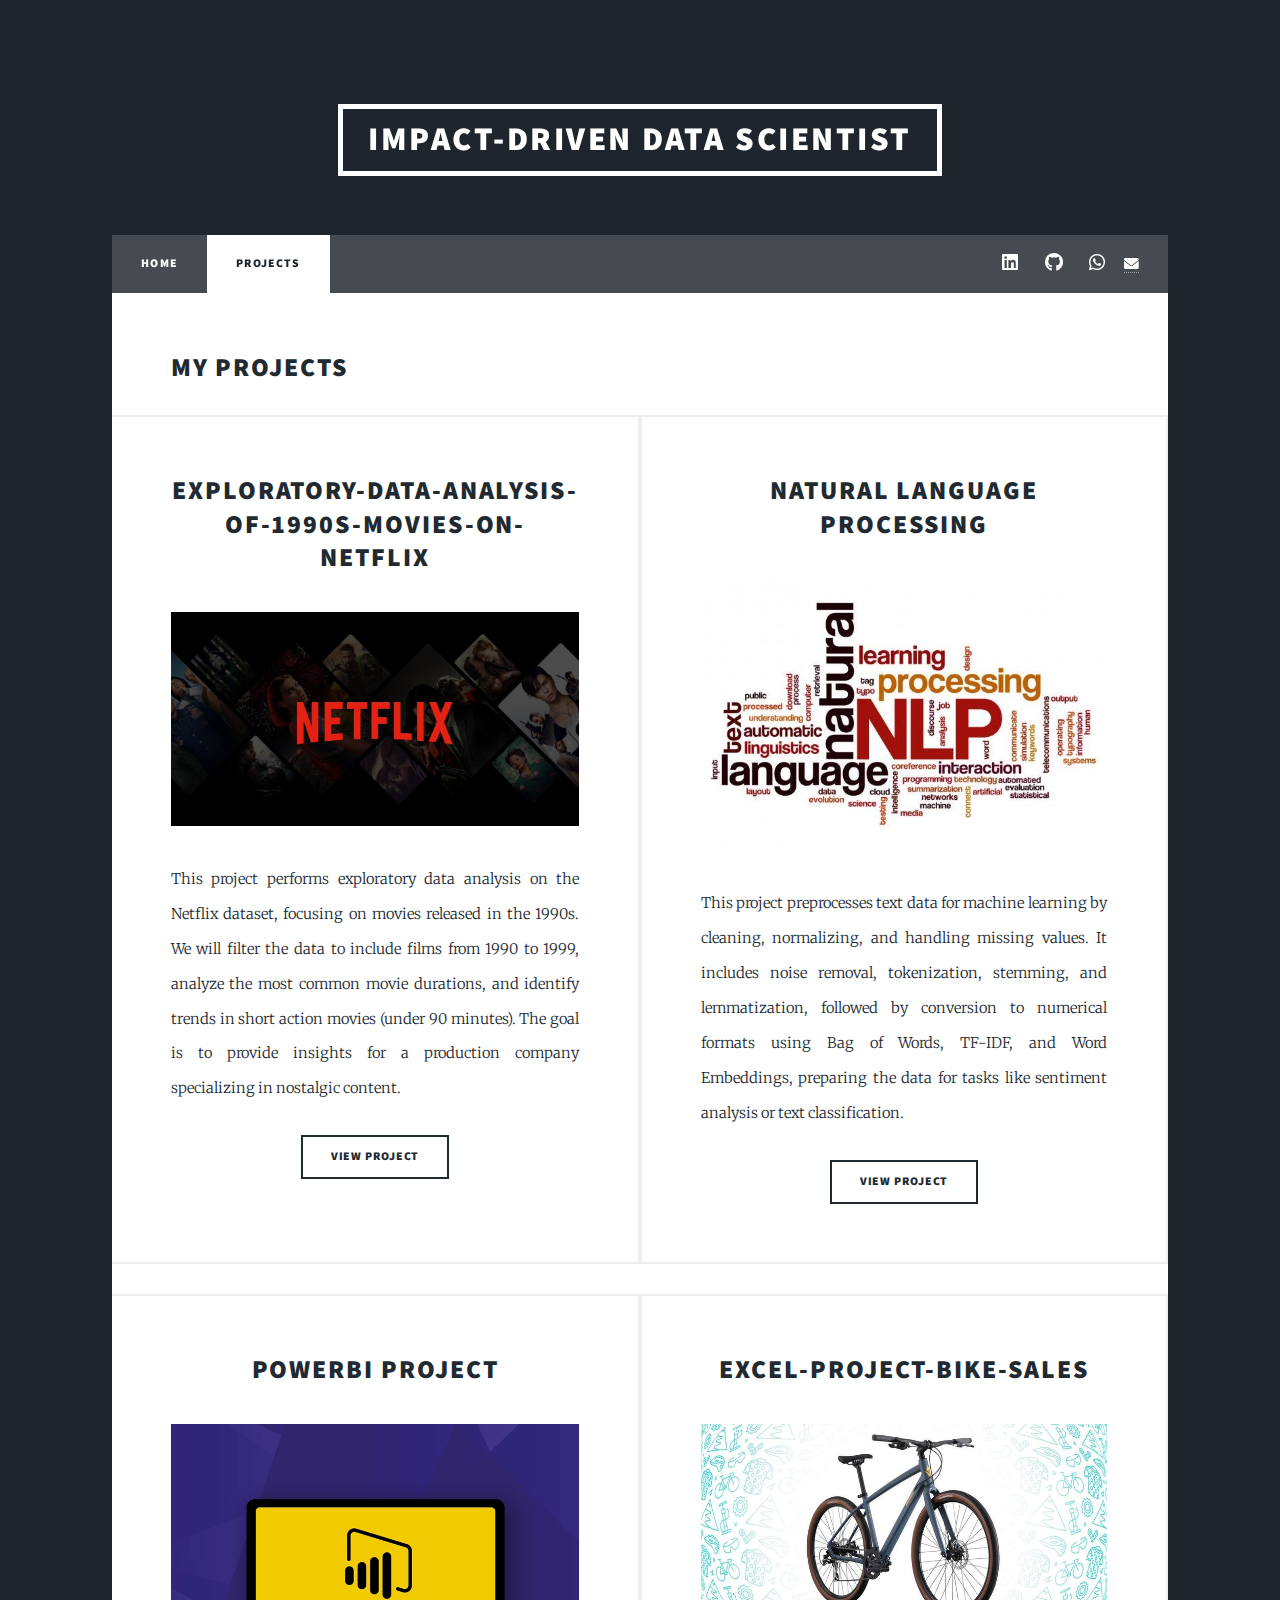
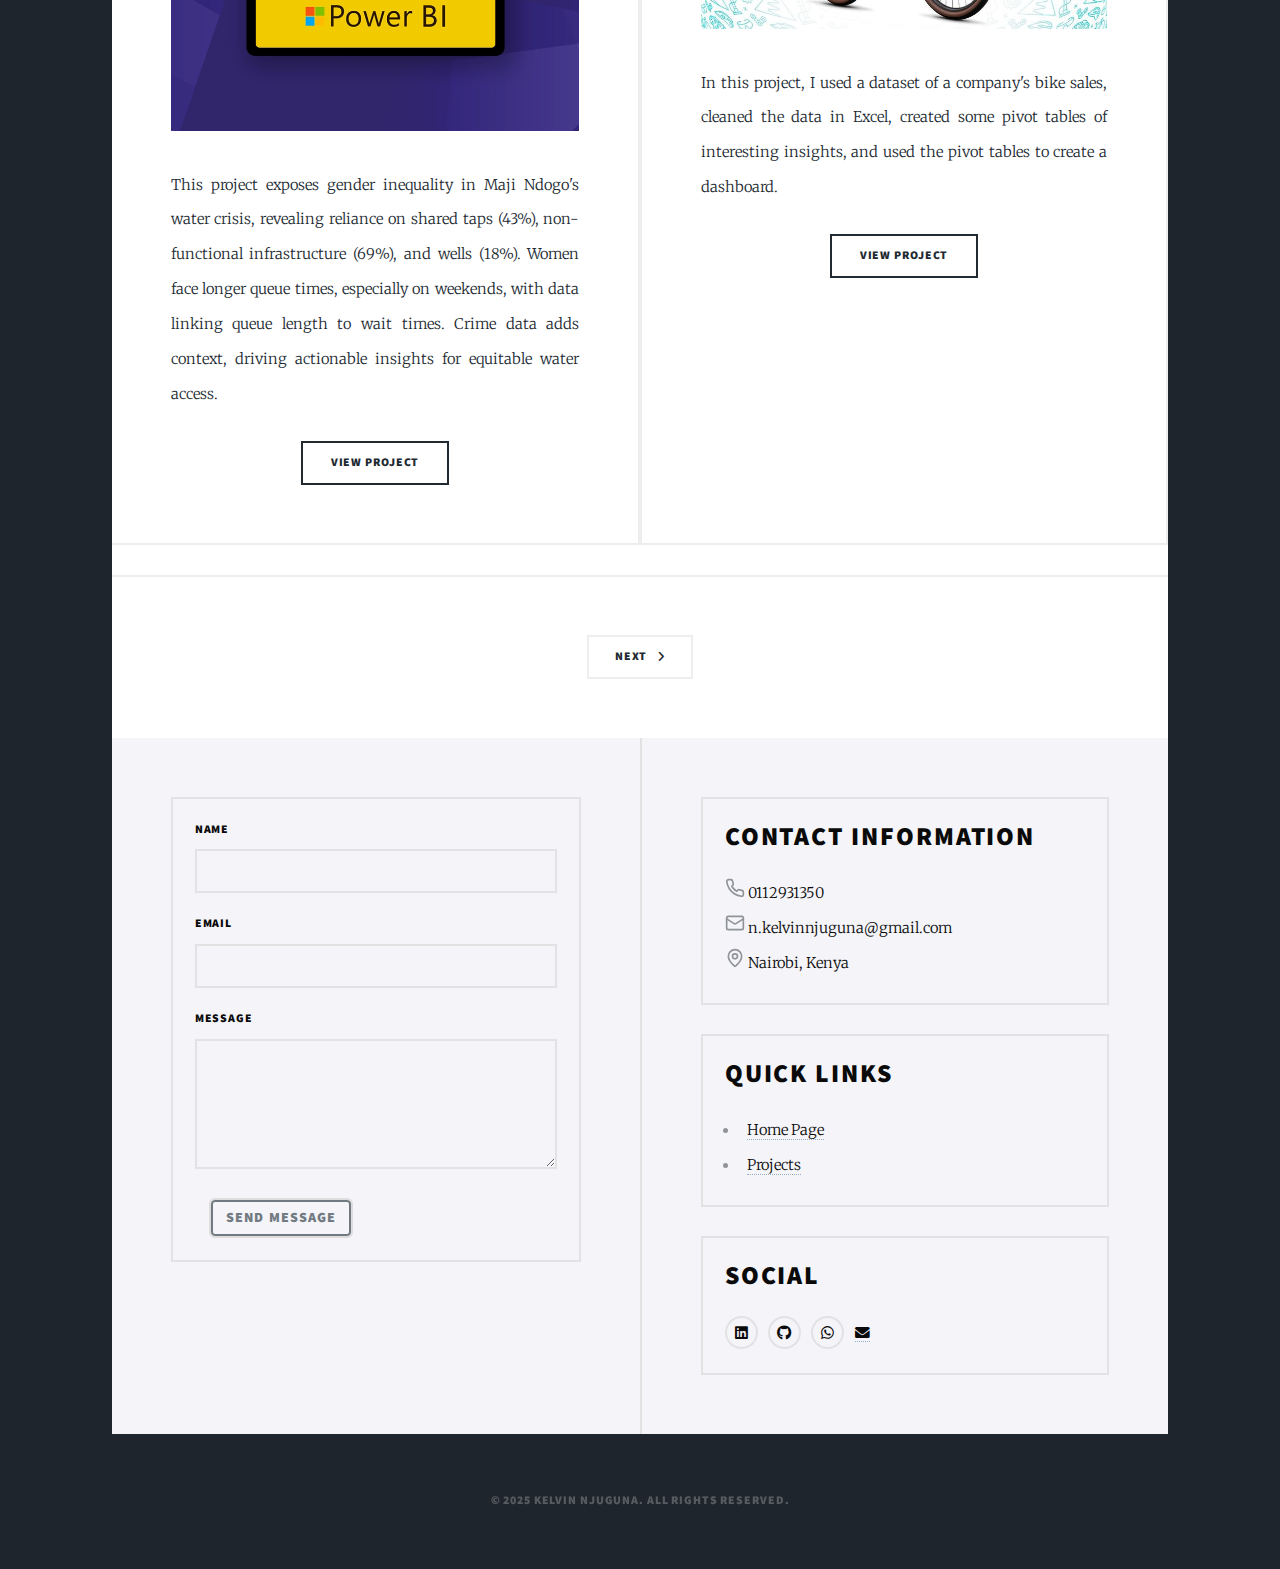
==== generic.html @ dddfc81e "Update generic.html" ====
<!DOCTYPE HTML>
<!--
	Massively by HTML5 UP
	html5up.net | @ajlkn
	Free for personal and commercial use under the CCA 3.0 license (html5up.net/license)
-->
<html>
	<head>
		<title>Project</title>
		<meta charset="utf-8" />
		<meta name="viewport" content="width=device-width, initial-scale=1, user-scalable=no" />
		<link rel="stylesheet" href="assets/css/main.css" />
		<link href="https://cdnjs.cloudflare.com/ajax/libs/font-awesome/6.0.0/css/all.min.css" rel="stylesheet">
		<noscript><link rel="stylesheet" href="assets/css/noscript.css" /></noscript>
	</head>
	<body class="is-preload">

		<!-- Wrapper -->
			<div id="wrapper">

				<!-- Header -->
					<header id="header">
						<a class="logo">Impact-Driven Data Scientist</a>
					</header>

				<!-- Nav -->
					<nav id="nav">
						<ul class="links">
							<li><a href="index.html">Home</a></li>
							<li class="active"><a href="generic.html">Projects</a></li>
						</ul>
						<ul class="icons">
							<li><a href="https://www.linkedin.com/in/kelvin-njuguna-324b10222/" class="icon brands alt fa-linkedin" target="_blank"><span class="label">linkedin</span></a></li>
							<li><a href="https://github.com/Kelvin340-cloud" class="icon brands alt fa-github" target="_blank"><span class="label">GitHub</span></a></li>
							<li>
								<a href="https://wa.me/254112931350" class="icon brands alt fa-whatsapp" target="_blank">
									<span class="label">WhatsApp</span>
								</a>
							</li>
							<li>
								<a href="mailto:n.kelvinnjuguna@gmail.com?subject=Hello&body=" class="fa-solid fa-envelope">
								  </a>								  
							</li>
						</ul>
					</nav>

				<!-- Main -->
					<div id="main">
						<h2>My Projects</h2>	
						
						<!-- Awesome Project 1--> 
						<!--
						<article class="post featured">
							<header class="major">
								<h2><a href="#">Real Estate Price Prediction with Machine Learning.<br/></a></h2>
								<p>
									This project tackled inconsistent property valuations in Kenya's real estate sector by deploying a predictive model using machine learning algorithms, 
									including SVM, Random Forest, and Decision Trees. Leveraging Kaggle-sourced data, the SVM-based model delivers accurate property valuations and market insights, 
									empowering clients with data-driven decisions, enhancing transparency, and reducing investment risks.
								</p>
							</header>
							<a href="#" class="image main"><img src="images\real_estate.png" alt="" /></a>
							<ul class="actions special">
								<li>
									<a href="#" class="button large" style="margin-right: 20px;">View project</a>
									<a href="#" class="button large">View Model</a>
								  </li>									  
							</ul>
						</article>
						-->

						<!-- Projects -->
						<section class="posts">
							<article class="box"> <!--Creates a box around the projects-->

								<!--Project 1-->

								<header>
									<h2><a href="https://github.com/Kelvin340-cloud/Exploratory-Data-Analysis-of-1990s-Movies-on-Netflix">Exploratory-Data-Analysis-of-1990s-Movies-on-Netflix<br /></a></h2>
								</header>
								<a href="https://github.com/Kelvin340-cloud/Exploratory-Data-Analysis-of-1990s-Movies-on-Netflix" class="image fit"><img src="images\What-is-Netflix.jpg" alt="" /></a>
								<p>
									This project performs exploratory data analysis on the Netflix dataset, focusing on movies released in the 1990s. 
									We will filter the data to include films from 1990 to 1999, analyze the most common movie durations, and identify trends 
									in short action movies (under 90 minutes). The goal is to provide insights for a production company specializing in nostalgic content.
								</p>
								<ul class="actions special">
									<li><a href="https://github.com/Kelvin340-cloud/Exploratory-Data-Analysis-of-1990s-Movies-on-Netflix" class="button">View project</a></li>
								</ul>
							</article>

							<!--Project 2-->
							<article class="box">
								<header>
									<h2><a href="https://github.com/Kelvin340-cloud/NLP_task">Natural Language Processing<br /></a></h2>
								</header>
								<a href="https://github.com/Kelvin340-cloud/NLP_task" class="image fit"><img src="images\NLP.jpg" alt="" /></a>
								<p>
									This project preprocesses text data for machine learning by cleaning, normalizing, and handling missing values. It includes noise removal, tokenization, stemming, 
									and lemmatization, followed by conversion to numerical formats using Bag of Words, TF-IDF, and Word Embeddings, preparing the data for tasks like sentiment analysis or text classification.
								</p>
								<ul class="actions special">
									<li><a href="https://github.com/Kelvin340-cloud/NLP_task" class="button">View project</a></li>
								</ul>
							</article>

							<!--Projet 3-->
							<article class="box">
								<header>
									<h2><a href="https://github.com/Kelvin340-cloud/PowerBI_project">PowerBi Project<br /></a></h2>
								</header>
								<a href="https://github.com/Kelvin340-cloud/PowerBI_project" class="image fit"><img src="images\powerbi2.webp" alt="" /></a>
								<p>
									This project exposes gender inequality in Maji Ndogo's water crisis, revealing reliance on shared taps (43%), non-functional infrastructure (69%), and wells (18%). 
									Women face longer queue times, especially on weekends, with data linking queue length to wait times. Crime data adds context, driving actionable insights for equitable water access.
								</p>
								<ul class="actions special">
									<li><a href="https://github.com/Kelvin340-cloud/PowerBI_project" class="button">View project</a></li>
								</ul>
							</article>
							
							<!--Project 4-->
							<article class="box"> <!--Creates a box around the projects-->

								<header>
									<h2><a href="https://github.com/Kelvin340-cloud/Excel-Project-Bike-Sales">Excel-Project-Bike-Sales<br /></a></h2>
								</header>
								<a href="https://github.com/Kelvin340-cloud/Excel-Project-Bike-Sales" class="image fit"><img src="images/bike_sales.jpg" alt="" /></a>
								<p>
									In this project, I used a dataset of a company's bike sales, cleaned the data in Excel, created some pivot tables of interesting insights, and used the pivot tables to create a dashboard.
								</p>
								<ul class="actions special">
									<li><a href="https://github.com/Kelvin340-cloud/Excel-Project-Bike-Sales" class="button">View project</a></li>
								</ul>
							</article>
						</section>

						<!-- Footer -->
						<footer>
							<section>
								<div class="pagination">
									<!--<a href="#" class="previous">Prev</a>-->
									<a href="project.html" class="next">Next</a>
								</div>
							</section>	
						</footer>

					</div>

				<!-- Footer -->
					<footer id="footer">

						<section>
							<form class="box" action="https://formspree.io/f/mkgojger" method="POST">
								<div class="fields">
									<div class="field">
										<label for="name" style="color: #0a0a0a;">Name</label>
										<input type="text" name="name" id="name" required />
									</div>
									<div class="field">
										<label for="email" style="color: #0a0a0a;">Email</label>
										<input type="email" name="email" id="email" required />
									</div>
									<div class="field">
										<label for="message" style="color: #0a0a0a;">Message</label>
										<textarea name="message" id="message" rows="3" required></textarea>
									</div>
								</div>
								
								<ul class="actions" style="list-style: none; padding: 0; margin: 0; text-align: center;">									
							    		<li>										
							        		<input type="submit" value="Send Message"											
								       			style="color: #000000; 
											display: inline-block;									
											background-color: #f4f4f9;
											border: 2px solid #ddd;
											border-radius: 6px;
											padding: 8px 15px;
											font-size: 14px;
											cursor: pointer;
											transition: background-color 0.3s;
											text-align: center;
											line-height: 1.5; /* Adjust to vertically align text */
											height: 40px; /* Button height */
											vertical-align: middle;" />
						                       							               
							    		</li>
								</ul>														
							</form>
						</section>
						
						<script>
							function sendEmail() {
								const name = document.getElementById('name').value;
								const email = document.getElementById('email').value;
								const message = document.getElementById('message').value;
						
								const mailtoLink = `mailto:n.kelvinnjuguna@gmail.com?subject=Message from ${encodeURIComponent(name)} (${encodeURIComponent(email)})&body=${encodeURIComponent(message)}`;
								window.location.href = mailtoLink;
								return false; // Prevent the default form submission
							}
						</script>
						
						
						
						<section class="bg-white dark:bg-gray-800 p-8 rounded-xl shadow-lg">
							
							<div class="box space-y-4">
								<h2 >Contact Information </h2>
								<!-- Phone Section -->
								<div class="flex items-center gap-3 text-gray-600 dark:text-gray-300">
									<svg xmlns="http://www.w3.org/2000/svg" width="20" height="20" viewBox="0 0 24 24" fill="none" stroke="currentColor" stroke-width="2" stroke-linecap="round" stroke-linejoin="round" class="lucide lucide-phone">
										<path d="M22 16.92v3a2 2 0 0 1-2.18 2 19.79 19.79 0 0 1-8.63-3.07 19.5 19.5 0 0 1-6-6 19.79 19.79 0 0 1-3.07-8.67A2 2 0 0 1 4.11 2h3a2 2 0 0 1 2 1.72 12.84 12.84 0 0 0 .7 2.81 2 2 0 0 1-.45 2.11L8.09 9.91a16 16 0 0 0 6 6l1.27-1.27a2 2 0 0 1 2.11-.45 12.84 12.84 0 0 0 2.81.7A2 2 0 0 1 22 16.92z"></path>
									</svg>
									<span style="color: #0a0a0a;">0112931350</span>
								</div>
						
								<!-- Email Section -->
								<div class="flex items-center gap-3 text-gray-600 dark:text-gray-300">
									<svg xmlns="http://www.w3.org/2000/svg" width="20" height="20" viewBox="0 0 24 24" fill="none" stroke="currentColor" stroke-width="2" stroke-linecap="round" stroke-linejoin="round" class="lucide lucide-mail">
										<rect width="20" height="16" x="2" y="4" rx="2"></rect>
										<path d="m22 7-8.97 5.7a1.94 1.94 0 0 1-2.06 0L2 7"></path>
									</svg>
									<span style="color: #0a0a0a;">n.kelvinnjuguna@gmail.com</span>
								</div>
						
								<!-- Location Section -->
								<div class="flex items-center gap-3 text-gray-600 dark:text-gray-300">
									<svg xmlns="http://www.w3.org/2000/svg" width="20" height="20" viewBox="0 0 24 24" fill="none" stroke="currentColor" stroke-width="2" stroke-linecap="round" stroke-linejoin="round" class="lucide lucide-map-pin">
										<path d="M20 10c0 4.993-5.539 10.193-7.399 11.799a1 1 0 0 1-1.202 0C9.539 20.193 4 14.993 4 10a8 8 0 0 1 16 0"></path>
										<circle cx="12" cy="10" r="3"></circle>
									</svg>
									<span style="color: #0a0a0a;">Nairobi, Kenya</span>
								</div>
							</div>

							<!-- Quick Links Section -->
							<section class="box space-y-4 mb-8">
								<h2>Quick Links</h2>
								<ul class="list-none space-y-3">
									<li><a href="index.html" >Home Page</a></li>
									<li><a href="generic.html" >Projects</a></li>
								</ul>
							</section>

						<!--Social Media scetion-->
							<section class="box">
								<h2>Social</h2>
								<ul class="icons alt">
									<li><a href="https://www.linkedin.com/in/kelvin-njuguna-324b10222/" class="icon brands alt fa-linkedin" target="_blank"><span class="label">linkedin</span></a></li>
									<li><a href="https://github.com/Kelvin340-cloud" class="icon brands alt fa-github" target="_blank"><span class="label">GitHub</span></a></li>
									<li>
										<a href="https://wa.me/254112931350" class="icon brands alt fa-whatsapp" target="_blank">
											<span class="label">WhatsApp</span>
										</a>
									</li>
									<li>
										<a href="mailto:n.kelvinnjuguna@gmail.com?subject=Hello&body=" class="fa-solid fa-envelope">
										  </a>								  
									</li>
								</ul>
							</section>
							
						</section>
					</footer>

				<!-- Copyright -->
					<div id="copyright">
						<ul>
							<li>&copy; 2025 Kelvin Njuguna. All rights reserved.</li>
						</ul>
					</div>

			</div>

		<!-- Scripts -->
			<script src="assets/js/jquery.min.js"></script>
			<script src="assets/js/jquery.scrollex.min.js"></script>
			<script src="assets/js/jquery.scrolly.min.js"></script>
			<script src="assets/js/browser.min.js"></script>
			<script src="assets/js/breakpoints.min.js"></script>
			<script src="assets/js/util.js"></script>
			<script src="assets/js/main.js"></script>

	</body>
</html>
---- assets/css/main.css ----
@import url(fontawesome-all.min.css);
@import url("https://fonts.googleapis.com/css?family=Merriweather:300,700,300italic,700italic|Source+Sans+Pro:900");


/*
	Massively by HTML5 UP
	html5up.net | @ajlkn
	Free for personal and commercial use under the CCA 3.0 license (html5up.net/license)
*/

/* Hero Section */
#intro {
	background-image: url('images/hero-bg.jpg');
	background-size: cover;
	color: #f4f4f9;
	text-align: center;
	padding: 80px 20px;
  }
  
  #intro h1 {
	font-size: 3em;
	font-weight: bold;
  }
  
  #intro p {
	font-size: 1.2em;
	max-width: 600px;
	margin: 0 auto;
  }
  
  #intro .button {
	background-color: #007bff;
	color: white;
	padding: 10px 20px;
	border-radius: 5px;
  }
  
  /* Skill Section */
  .skills-section {
	display: flex;
	justify-content: space-around;
	padding: 40px 0;
  }
  
  .skills-section .skill {
	text-align: center;
  }
  
  .skills-section .skill img {
	width: 80px;
	height: 80px;
  }
  
  .skills-section .skill h3 {
	font-size: 1.5em;
  }
  
  /* Contact Form */
  footer form input[type="submit"] {
	background-color: #28a745;
	color: white;
	font-size: 1.2em;
	padding: 10px 20px;
	border-radius: 5px;
  }



html, body, div, span, applet, object,
iframe, h1, h2, h3, h4, h5, h6, p, blockquote,
pre, a, abbr, acronym, address, big, cite,
code, del, dfn, em, img, ins, kbd, q, s, samp,
small, strike, strong, sub, sup, tt, var, b,
u, i, center, dl, dt, dd, ol, ul, li, fieldset,
form, label, legend, table, caption, tbody,
tfoot, thead, tr, th, td, article, aside,
canvas, details, embed, figure, figcaption,
footer, header, hgroup, menu, nav, output, ruby,
section, summary, time, mark, audio, video {
	margin: 0;
	padding: 0;
	border: 0;
	font-size: 100%;
	font: inherit;
	vertical-align: baseline;}

article, aside, details, figcaption, figure,
footer, header, hgroup, menu, nav, section {
	display: block;}

body {
	line-height: 1;
}

ol, ul {
	list-style: none;
}

blockquote, q {
	quotes: none;
}

	blockquote:before, blockquote:after, q:before, q:after {
		content: '';
		content: none;
	}

table {
	border-collapse: collapse;
	border-spacing: 0;
}

body {
	-webkit-text-size-adjust: none;
}

mark {
	background-color: transparent;
	color: inherit;
}

input::-moz-focus-inner {
	border: 0;
	padding: 0;
}

input, select, textarea {
	-moz-appearance: none;
	-webkit-appearance: none;
	-ms-appearance: none;
	appearance: none;
}

/* Basic */

	@-ms-viewport {
		width: device-width;
	}

	body {
		-ms-overflow-style: scrollbar;
	}

	@media screen and (max-width: 480px) {

		html, body {
			min-width: 320px;
		}

	}

	html {
		box-sizing: border-box;
	}

	*, *:before, *:after {
		box-sizing: inherit;
	}

	body {
		background-color: #1e252d;
	}

		body.is-preload *, body.is-preload *:before, body.is-preload *:after {
			-moz-animation: none !important;
			-webkit-animation: none !important;
			-ms-animation: none !important;
			animation: none !important;
			-moz-transition: none !important;
			-webkit-transition: none !important;
			-ms-transition: none !important;
			transition: none !important;
		}

/* Type */

	html {
		font-size: 16pt;
	}

		@media screen and (max-width: 1680px) {

			html {
				font-size: 12pt;
			}

		}

		@media screen and (max-width: 1280px) {

			html {
				font-size: 11pt;
			}

		}

		@media screen and (max-width: 360px) {

			html {
				font-size: 10pt;
			}

		}

	body {
		color: #212931;
	}

	body, input, select, textarea {
		font-family: "Merriweather", Georgia, serif;
		font-weight: 300;
		font-size: 1rem;
		line-height: 2.375;
	}

	a {
		-moz-transition: color 0.2s ease-in-out, background-color 0.2s ease-in-out, border-color 0.2s ease-in-out, box-shadow 0.2s ease-in-out;
		-webkit-transition: color 0.2s ease-in-out, background-color 0.2s ease-in-out, border-color 0.2s ease-in-out, box-shadow 0.2s ease-in-out;
		-ms-transition: color 0.2s ease-in-out, background-color 0.2s ease-in-out, border-color 0.2s ease-in-out, box-shadow 0.2s ease-in-out;
		transition: color 0.2s ease-in-out, background-color 0.2s ease-in-out, border-color 0.2s ease-in-out, box-shadow 0.2s ease-in-out;
		border-bottom: dotted 1px;
		text-decoration: none;
	}

		a:hover {
			border-bottom-color: transparent;
		}

	strong, b {
		font-weight: 600;
	}

	em, i {
		font-style: normal;
	}

	p {
		text-align: justify;
		margin: 0 0 2rem 0;
	}

	h1, h2, h3, h4, h5, h6 {
		font-family: "Source Sans Pro", Helvetica, sans-serif;
		font-weight: 900;
		line-height: 1.5;
		letter-spacing: 0.075em;
		text-transform: uppercase;
		margin: 0 0 1rem 0;
	}

		h1 a, h2 a, h3 a, h4 a, h5 a, h6 a {
			border-bottom: 0;
			color: inherit;
			text-decoration: none;
		}

	h1 {
		font-size: 4rem;
		line-height: 1.1;
		margin: 0 0 2rem 0;
	}

	h2 {
		font-size: 1.75rem;
		line-height: 1.3;
		margin: 0 0 1.5rem 0;
	}

	h3 {
		font-size: 1.25rem;
		margin: 0 0 1.5rem 0;
	}

	h4 {
		font-size: 1rem;
	}

	h5 {
		font-size: 0.9rem;
	}

	h6 {
		font-size: 0.8rem;
	}

	sub {
		font-size: 0.8rem;
		position: relative;
		top: 0.5rem;
	}

	sup {
		font-size: 0.8rem;
		position: relative;
		top: -0.5rem;
	}

	blockquote {
		border-left: solid 4px;
		font-style: italic;
		margin: 0 0 2rem 0;
		padding: 0.5rem 0 0.5rem 2rem;
	}

	code {
		border: solid 2px;
		font-family: "Courier New", monospace;
		font-size: 0.9rem;
		margin: 0 0.25rem;
		padding: 0.25rem 0.65rem;
	}

	pre {
		-webkit-overflow-scrolling: touch;
		font-family: "Courier New", monospace;
		font-size: 0.9rem;
		margin: 0 0 2rem 0;
	}

		pre code {
			display: block;
			line-height: 1.75;
			padding: 1rem 1.5rem;
			overflow-x: auto;
		}

	hr {
		border: 0;
		border-bottom: solid 2px;
		margin: 3rem 0;
	}

		hr.major {
			margin: 5rem 0;
		}

	.align-left {
		text-align: left;
	}

	.align-center {
		text-align: center;
	}

	.align-right {
		text-align: right;
	}

	input, select, textarea {
		color: #212931;
	}

	a {
		color: #212931;
		border-bottom-color: rgba(33, 41, 49, 0.5);
	}

		a:hover {
			border-bottom-color: transparent;
			color: #18bfef !important;
		}

	strong, b {
		color: #212931;
	}

	h1, h2, h3, h4, h5, h6 {
		color: #212931;
	}

	blockquote {
		border-left-color: #eeeeee;
	}

	code {
		background: rgba(220, 220, 220, 0.25);
		border-color: #eeeeee;
	}

	hr {
		border-bottom-color: #eeeeee;
	}

/* Row */

	.row {
		display: flex;
		flex-wrap: wrap;
		box-sizing: border-box;
		align-items: stretch;
	}

		.row > * {
			box-sizing: border-box;
		}

		.row.gtr-uniform > * > :last-child {
			margin-bottom: 0;
		}

		.row.aln-left {
			justify-content: flex-start;
		}

		.row.aln-center {
			justify-content: center;
		}

		.row.aln-right {
			justify-content: flex-end;
		}

		.row.aln-top {
			align-items: flex-start;
		}

		.row.aln-middle {
			align-items: center;
		}

		.row.aln-bottom {
			align-items: flex-end;
		}

		.row > .imp {
			order: -1;
		}

		.row > .col-1 {
			width: 8.33333%;
		}

		.row > .off-1 {
			margin-left: 8.33333%;
		}

		.row > .col-2 {
			width: 16.66667%;
		}

		.row > .off-2 {
			margin-left: 16.66667%;
		}

		.row > .col-3 {
			width: 25%;
		}

		.row > .off-3 {
			margin-left: 25%;
		}

		.row > .col-4 {
			width: 33.33333%;
		}

		.row > .off-4 {
			margin-left: 33.33333%;
		}

		.row > .col-5 {
			width: 41.66667%;
		}

		.row > .off-5 {
			margin-left: 41.66667%;
		}

		.row > .col-6 {
			width: 50%;
		}

		.row > .off-6 {
			margin-left: 50%;
		}

		.row > .col-7 {
			width: 58.33333%;
		}

		.row > .off-7 {
			margin-left: 58.33333%;
		}

		.row > .col-8 {
			width: 66.66667%;
		}

		.row > .off-8 {
			margin-left: 66.66667%;
		}

		.row > .col-9 {
			width: 75%;
		}

		.row > .off-9 {
			margin-left: 75%;
		}

		.row > .col-10 {
			width: 83.33333%;
		}

		.row > .off-10 {
			margin-left: 83.33333%;
		}

		.row > .col-11 {
			width: 91.66667%;
		}

		.row > .off-11 {
			margin-left: 91.66667%;
		}

		.row > .col-12 {
			width: 100%;
		}

		.row > .off-12 {
			margin-left: 100%;
		}

		.row.gtr-0 {
			margin-top: 0;
			margin-left: 0rem;
		}

			.row.gtr-0 > * {
				padding: 0 0 0 0rem;
			}

			.row.gtr-0.gtr-uniform {
				margin-top: 0rem;
			}

				.row.gtr-0.gtr-uniform > * {
					padding-top: 0rem;
				}

		.row.gtr-25 {
			margin-top: 0;
			margin-left: -0.375rem;
		}

			.row.gtr-25 > * {
				padding: 0 0 0 0.375rem;
			}

			.row.gtr-25.gtr-uniform {
				margin-top: -0.375rem;
			}

				.row.gtr-25.gtr-uniform > * {
					padding-top: 0.375rem;
				}

		.row.gtr-50 {
			margin-top: 0;
			margin-left: -0.75rem;
		}

			.row.gtr-50 > * {
				padding: 0 0 0 0.75rem;
			}

			.row.gtr-50.gtr-uniform {
				margin-top: -0.75rem;
			}

				.row.gtr-50.gtr-uniform > * {
					padding-top: 0.75rem;
				}

		.row {
			margin-top: 0;
			margin-left: -1.5rem;
		}

			.row > * {
				padding: 0 0 0 1.5rem;
			}

			.row.gtr-uniform {
				margin-top: -1.5rem;
			}

				.row.gtr-uniform > * {
					padding-top: 1.5rem;
				}

		.row.gtr-150 {
			margin-top: 0;
			margin-left: -2.25rem;
		}

			.row.gtr-150 > * {
				padding: 0 0 0 2.25rem;
			}

			.row.gtr-150.gtr-uniform {
				margin-top: -2.25rem;
			}

				.row.gtr-150.gtr-uniform > * {
					padding-top: 2.25rem;
				}

		.row.gtr-200 {
			margin-top: 0;
			margin-left: -3rem;
		}

			.row.gtr-200 > * {
				padding: 0 0 0 3rem;
			}

			.row.gtr-200.gtr-uniform {
				margin-top: -3rem;
			}

				.row.gtr-200.gtr-uniform > * {
					padding-top: 3rem;
				}

		@media screen and (max-width: 1680px) {

			.row {
				display: flex;
				flex-wrap: wrap;
				box-sizing: border-box;
				align-items: stretch;
			}

				.row > * {
					box-sizing: border-box;
				}

				.row.gtr-uniform > * > :last-child {
					margin-bottom: 0;
				}

				.row.aln-left {
					justify-content: flex-start;
				}

				.row.aln-center {
					justify-content: center;
				}

				.row.aln-right {
					justify-content: flex-end;
				}

				.row.aln-top {
					align-items: flex-start;
				}

				.row.aln-middle {
					align-items: center;
				}

				.row.aln-bottom {
					align-items: flex-end;
				}

				.row > .imp-xlarge {
					order: -1;
				}

				.row > .col-1-xlarge {
					width: 8.33333%;
				}

				.row > .off-1-xlarge {
					margin-left: 8.33333%;
				}

				.row > .col-2-xlarge {
					width: 16.66667%;
				}

				.row > .off-2-xlarge {
					margin-left: 16.66667%;
				}

				.row > .col-3-xlarge {
					width: 25%;
				}

				.row > .off-3-xlarge {
					margin-left: 25%;
				}

				.row > .col-4-xlarge {
					width: 33.33333%;
				}

				.row > .off-4-xlarge {
					margin-left: 33.33333%;
				}

				.row > .col-5-xlarge {
					width: 41.66667%;
				}

				.row > .off-5-xlarge {
					margin-left: 41.66667%;
				}

				.row > .col-6-xlarge {
					width: 50%;
				}

				.row > .off-6-xlarge {
					margin-left: 50%;
				}

				.row > .col-7-xlarge {
					width: 58.33333%;
				}

				.row > .off-7-xlarge {
					margin-left: 58.33333%;
				}

				.row > .col-8-xlarge {
					width: 66.66667%;
				}

				.row > .off-8-xlarge {
					margin-left: 66.66667%;
				}

				.row > .col-9-xlarge {
					width: 75%;
				}

				.row > .off-9-xlarge {
					margin-left: 75%;
				}

				.row > .col-10-xlarge {
					width: 83.33333%;
				}

				.row > .off-10-xlarge {
					margin-left: 83.33333%;
				}

				.row > .col-11-xlarge {
					width: 91.66667%;
				}

				.row > .off-11-xlarge {
					margin-left: 91.66667%;
				}

				.row > .col-12-xlarge {
					width: 100%;
				}

				.row > .off-12-xlarge {
					margin-left: 100%;
				}

				.row.gtr-0 {
					margin-top: 0;
					margin-left: 0rem;
				}

					.row.gtr-0 > * {
						padding: 0 0 0 0rem;
					}

					.row.gtr-0.gtr-uniform {
						margin-top: 0rem;
					}

						.row.gtr-0.gtr-uniform > * {
							padding-top: 0rem;
						}

				.row.gtr-25 {
					margin-top: 0;
					margin-left: -0.375rem;
				}

					.row.gtr-25 > * {
						padding: 0 0 0 0.375rem;
					}

					.row.gtr-25.gtr-uniform {
						margin-top: -0.375rem;
					}

						.row.gtr-25.gtr-uniform > * {
							padding-top: 0.375rem;
						}

				.row.gtr-50 {
					margin-top: 0;
					margin-left: -0.75rem;
				}

					.row.gtr-50 > * {
						padding: 0 0 0 0.75rem;
					}

					.row.gtr-50.gtr-uniform {
						margin-top: -0.75rem;
					}

						.row.gtr-50.gtr-uniform > * {
							padding-top: 0.75rem;
						}

				.row {
					margin-top: 0;
					margin-left: -1.5rem;
				}

					.row > * {
						padding: 0 0 0 1.5rem;
					}

					.row.gtr-uniform {
						margin-top: -1.5rem;
					}

						.row.gtr-uniform > * {
							padding-top: 1.5rem;
						}

				.row.gtr-150 {
					margin-top: 0;
					margin-left: -2.25rem;
				}

					.row.gtr-150 > * {
						padding: 0 0 0 2.25rem;
					}

					.row.gtr-150.gtr-uniform {
						margin-top: -2.25rem;
					}

						.row.gtr-150.gtr-uniform > * {
							padding-top: 2.25rem;
						}

				.row.gtr-200 {
					margin-top: 0;
					margin-left: -3rem;
				}

					.row.gtr-200 > * {
						padding: 0 0 0 3rem;
					}

					.row.gtr-200.gtr-uniform {
						margin-top: -3rem;
					}

						.row.gtr-200.gtr-uniform > * {
							padding-top: 3rem;
						}

		}

		@media screen and (max-width: 1280px) {

			.row {
				display: flex;
				flex-wrap: wrap;
				box-sizing: border-box;
				align-items: stretch;
			}

				.row > * {
					box-sizing: border-box;
				}

				.row.gtr-uniform > * > :last-child {
					margin-bottom: 0;
				}

				.row.aln-left {
					justify-content: flex-start;
				}

				.row.aln-center {
					justify-content: center;
				}

				.row.aln-right {
					justify-content: flex-end;
				}

				.row.aln-top {
					align-items: flex-start;
				}

				.row.aln-middle {
					align-items: center;
				}

				.row.aln-bottom {
					align-items: flex-end;
				}

				.row > .imp-large {
					order: -1;
				}

				.row > .col-1-large {
					width: 8.33333%;
				}

				.row > .off-1-large {
					margin-left: 8.33333%;
				}

				.row > .col-2-large {
					width: 16.66667%;
				}

				.row > .off-2-large {
					margin-left: 16.66667%;
				}

				.row > .col-3-large {
					width: 25%;
				}

				.row > .off-3-large {
					margin-left: 25%;
				}

				.row > .col-4-large {
					width: 33.33333%;
				}

				.row > .off-4-large {
					margin-left: 33.33333%;
				}

				.row > .col-5-large {
					width: 41.66667%;
				}

				.row > .off-5-large {
					margin-left: 41.66667%;
				}

				.row > .col-6-large {
					width: 50%;
				}

				.row > .off-6-large {
					margin-left: 50%;
				}

				.row > .col-7-large {
					width: 58.33333%;
				}

				.row > .off-7-large {
					margin-left: 58.33333%;
				}

				.row > .col-8-large {
					width: 66.66667%;
				}

				.row > .off-8-large {
					margin-left: 66.66667%;
				}

				.row > .col-9-large {
					width: 75%;
				}

				.row > .off-9-large {
					margin-left: 75%;
				}

				.row > .col-10-large {
					width: 83.33333%;
				}

				.row > .off-10-large {
					margin-left: 83.33333%;
				}

				.row > .col-11-large {
					width: 91.66667%;
				}

				.row > .off-11-large {
					margin-left: 91.66667%;
				}

				.row > .col-12-large {
					width: 100%;
				}

				.row > .off-12-large {
					margin-left: 100%;
				}

				.row.gtr-0 {
					margin-top: 0;
					margin-left: 0rem;
				}

					.row.gtr-0 > * {
						padding: 0 0 0 0rem;
					}

					.row.gtr-0.gtr-uniform {
						margin-top: 0rem;
					}

						.row.gtr-0.gtr-uniform > * {
							padding-top: 0rem;
						}

				.row.gtr-25 {
					margin-top: 0;
					margin-left: -0.375rem;
				}

					.row.gtr-25 > * {
						padding: 0 0 0 0.375rem;
					}

					.row.gtr-25.gtr-uniform {
						margin-top: -0.375rem;
					}

						.row.gtr-25.gtr-uniform > * {
							padding-top: 0.375rem;
						}

				.row.gtr-50 {
					margin-top: 0;
					margin-left: -0.75rem;
				}

					.row.gtr-50 > * {
						padding: 0 0 0 0.75rem;
					}

					.row.gtr-50.gtr-uniform {
						margin-top: -0.75rem;
					}

						.row.gtr-50.gtr-uniform > * {
							padding-top: 0.75rem;
						}

				.row {
					margin-top: 0;
					margin-left: -1.5rem;
				}

					.row > * {
						padding: 0 0 0 1.5rem;
					}

					.row.gtr-uniform {
						margin-top: -1.5rem;
					}

						.row.gtr-uniform > * {
							padding-top: 1.5rem;
						}

				.row.gtr-150 {
					margin-top: 0;
					margin-left: -2.25rem;
				}

					.row.gtr-150 > * {
						padding: 0 0 0 2.25rem;
					}

					.row.gtr-150.gtr-uniform {
						margin-top: -2.25rem;
					}

						.row.gtr-150.gtr-uniform > * {
							padding-top: 2.25rem;
						}

				.row.gtr-200 {
					margin-top: 0;
					margin-left: -3rem;
				}

					.row.gtr-200 > * {
						padding: 0 0 0 3rem;
					}

					.row.gtr-200.gtr-uniform {
						margin-top: -3rem;
					}

						.row.gtr-200.gtr-uniform > * {
							padding-top: 3rem;
						}

		}

		@media screen and (max-width: 980px) {

			.row {
				display: flex;
				flex-wrap: wrap;
				box-sizing: border-box;
				align-items: stretch;
			}

				.row > * {
					box-sizing: border-box;
				}

				.row.gtr-uniform > * > :last-child {
					margin-bottom: 0;
				}

				.row.aln-left {
					justify-content: flex-start;
				}

				.row.aln-center {
					justify-content: center;
				}

				.row.aln-right {
					justify-content: flex-end;
				}

				.row.aln-top {
					align-items: flex-start;
				}

				.row.aln-middle {
					align-items: center;
				}

				.row.aln-bottom {
					align-items: flex-end;
				}

				.row > .imp-medium {
					order: -1;
				}

				.row > .col-1-medium {
					width: 8.33333%;
				}

				.row > .off-1-medium {
					margin-left: 8.33333%;
				}

				.row > .col-2-medium {
					width: 16.66667%;
				}

				.row > .off-2-medium {
					margin-left: 16.66667%;
				}

				.row > .col-3-medium {
					width: 25%;
				}

				.row > .off-3-medium {
					margin-left: 25%;
				}

				.row > .col-4-medium {
					width: 33.33333%;
				}

				.row > .off-4-medium {
					margin-left: 33.33333%;
				}

				.row > .col-5-medium {
					width: 41.66667%;
				}

				.row > .off-5-medium {
					margin-left: 41.66667%;
				}

				.row > .col-6-medium {
					width: 50%;
				}

				.row > .off-6-medium {
					margin-left: 50%;
				}

				.row > .col-7-medium {
					width: 58.33333%;
				}

				.row > .off-7-medium {
					margin-left: 58.33333%;
				}

				.row > .col-8-medium {
					width: 66.66667%;
				}

				.row > .off-8-medium {
					margin-left: 66.66667%;
				}

				.row > .col-9-medium {
					width: 75%;
				}

				.row > .off-9-medium {
					margin-left: 75%;
				}

				.row > .col-10-medium {
					width: 83.33333%;
				}

				.row > .off-10-medium {
					margin-left: 83.33333%;
				}

				.row > .col-11-medium {
					width: 91.66667%;
				}

				.row > .off-11-medium {
					margin-left: 91.66667%;
				}

				.row > .col-12-medium {
					width: 100%;
				}

				.row > .off-12-medium {
					margin-left: 100%;
				}

				.row.gtr-0 {
					margin-top: 0;
					margin-left: 0rem;
				}

					.row.gtr-0 > * {
						padding: 0 0 0 0rem;
					}

					.row.gtr-0.gtr-uniform {
						margin-top: 0rem;
					}

						.row.gtr-0.gtr-uniform > * {
							padding-top: 0rem;
						}

				.row.gtr-25 {
					margin-top: 0;
					margin-left: -0.375rem;
				}

					.row.gtr-25 > * {
						padding: 0 0 0 0.375rem;
					}

					.row.gtr-25.gtr-uniform {
						margin-top: -0.375rem;
					}

						.row.gtr-25.gtr-uniform > * {
							padding-top: 0.375rem;
						}

				.row.gtr-50 {
					margin-top: 0;
					margin-left: -0.75rem;
				}

					.row.gtr-50 > * {
						padding: 0 0 0 0.75rem;
					}

					.row.gtr-50.gtr-uniform {
						margin-top: -0.75rem;
					}

						.row.gtr-50.gtr-uniform > * {
							padding-top: 0.75rem;
						}

				.row {
					margin-top: 0;
					margin-left: -1.5rem;
				}

					.row > * {
						padding: 0 0 0 1.5rem;
					}

					.row.gtr-uniform {
						margin-top: -1.5rem;
					}

						.row.gtr-uniform > * {
							padding-top: 1.5rem;
						}

				.row.gtr-150 {
					margin-top: 0;
					margin-left: -2.25rem;
				}

					.row.gtr-150 > * {
						padding: 0 0 0 2.25rem;
					}

					.row.gtr-150.gtr-uniform {
						margin-top: -2.25rem;
					}

						.row.gtr-150.gtr-uniform > * {
							padding-top: 2.25rem;
						}

				.row.gtr-200 {
					margin-top: 0;
					margin-left: -3rem;
				}

					.row.gtr-200 > * {
						padding: 0 0 0 3rem;
					}

					.row.gtr-200.gtr-uniform {
						margin-top: -3rem;
					}

						.row.gtr-200.gtr-uniform > * {
							padding-top: 3rem;
						}

		}

		@media screen and (max-width: 736px) {

			.row {
				display: flex;
				flex-wrap: wrap;
				box-sizing: border-box;
				align-items: stretch;
			}

				.row > * {
					box-sizing: border-box;
				}

				.row.gtr-uniform > * > :last-child {
					margin-bottom: 0;
				}

				.row.aln-left {
					justify-content: flex-start;
				}

				.row.aln-center {
					justify-content: center;
				}

				.row.aln-right {
					justify-content: flex-end;
				}

				.row.aln-top {
					align-items: flex-start;
				}

				.row.aln-middle {
					align-items: center;
				}

				.row.aln-bottom {
					align-items: flex-end;
				}

				.row > .imp-small {
					order: -1;
				}

				.row > .col-1-small {
					width: 8.33333%;
				}

				.row > .off-1-small {
					margin-left: 8.33333%;
				}

				.row > .col-2-small {
					width: 16.66667%;
				}

				.row > .off-2-small {
					margin-left: 16.66667%;
				}

				.row > .col-3-small {
					width: 25%;
				}

				.row > .off-3-small {
					margin-left: 25%;
				}

				.row > .col-4-small {
					width: 33.33333%;
				}

				.row > .off-4-small {
					margin-left: 33.33333%;
				}

				.row > .col-5-small {
					width: 41.66667%;
				}

				.row > .off-5-small {
					margin-left: 41.66667%;
				}

				.row > .col-6-small {
					width: 50%;
				}

				.row > .off-6-small {
					margin-left: 50%;
				}

				.row > .col-7-small {
					width: 58.33333%;
				}

				.row > .off-7-small {
					margin-left: 58.33333%;
				}

				.row > .col-8-small {
					width: 66.66667%;
				}

				.row > .off-8-small {
					margin-left: 66.66667%;
				}

				.row > .col-9-small {
					width: 75%;
				}

				.row > .off-9-small {
					margin-left: 75%;
				}

				.row > .col-10-small {
					width: 83.33333%;
				}

				.row > .off-10-small {
					margin-left: 83.33333%;
				}

				.row > .col-11-small {
					width: 91.66667%;
				}

				.row > .off-11-small {
					margin-left: 91.66667%;
				}

				.row > .col-12-small {
					width: 100%;
				}

				.row > .off-12-small {
					margin-left: 100%;
				}

				.row.gtr-0 {
					margin-top: 0;
					margin-left: 0rem;
				}

					.row.gtr-0 > * {
						padding: 0 0 0 0rem;
					}

					.row.gtr-0.gtr-uniform {
						margin-top: 0rem;
					}

						.row.gtr-0.gtr-uniform > * {
							padding-top: 0rem;
						}

				.row.gtr-25 {
					margin-top: 0;
					margin-left: -0.375rem;
				}

					.row.gtr-25 > * {
						padding: 0 0 0 0.375rem;
					}

					.row.gtr-25.gtr-uniform {
						margin-top: -0.375rem;
					}

						.row.gtr-25.gtr-uniform > * {
							padding-top: 0.375rem;
						}

				.row.gtr-50 {
					margin-top: 0;
					margin-left: -0.75rem;
				}

					.row.gtr-50 > * {
						padding: 0 0 0 0.75rem;
					}

					.row.gtr-50.gtr-uniform {
						margin-top: -0.75rem;
					}

						.row.gtr-50.gtr-uniform > * {
							padding-top: 0.75rem;
						}

				.row {
					margin-top: 0;
					margin-left: -1.5rem;
				}

					.row > * {
						padding: 0 0 0 1.5rem;
					}

					.row.gtr-uniform {
						margin-top: -1.5rem;
					}

						.row.gtr-uniform > * {
							padding-top: 1.5rem;
						}

				.row.gtr-150 {
					margin-top: 0;
					margin-left: -2.25rem;
				}

					.row.gtr-150 > * {
						padding: 0 0 0 2.25rem;
					}

					.row.gtr-150.gtr-uniform {
						margin-top: -2.25rem;
					}

						.row.gtr-150.gtr-uniform > * {
							padding-top: 2.25rem;
						}

				.row.gtr-200 {
					margin-top: 0;
					margin-left: -3rem;
				}

					.row.gtr-200 > * {
						padding: 0 0 0 3rem;
					}

					.row.gtr-200.gtr-uniform {
						margin-top: -3rem;
					}

						.row.gtr-200.gtr-uniform > * {
							padding-top: 3rem;
						}

		}

		@media screen and (max-width: 480px) {

			.row {
				display: flex;
				flex-wrap: wrap;
				box-sizing: border-box;
				align-items: stretch;
			}

				.row > * {
					box-sizing: border-box;
				}

				.row.gtr-uniform > * > :last-child {
					margin-bottom: 0;
				}

				.row.aln-left {
					justify-content: flex-start;
				}

				.row.aln-center {
					justify-content: center;
				}

				.row.aln-right {
					justify-content: flex-end;
				}

				.row.aln-top {
					align-items: flex-start;
				}

				.row.aln-middle {
					align-items: center;
				}

				.row.aln-bottom {
					align-items: flex-end;
				}

				.row > .imp-xsmall {
					order: -1;
				}

				.row > .col-1-xsmall {
					width: 8.33333%;
				}

				.row > .off-1-xsmall {
					margin-left: 8.33333%;
				}

				.row > .col-2-xsmall {
					width: 16.66667%;
				}

				.row > .off-2-xsmall {
					margin-left: 16.66667%;
				}

				.row > .col-3-xsmall {
					width: 25%;
				}

				.row > .off-3-xsmall {
					margin-left: 25%;
				}

				.row > .col-4-xsmall {
					width: 33.33333%;
				}

				.row > .off-4-xsmall {
					margin-left: 33.33333%;
				}

				.row > .col-5-xsmall {
					width: 41.66667%;
				}

				.row > .off-5-xsmall {
					margin-left: 41.66667%;
				}

				.row > .col-6-xsmall {
					width: 50%;
				}

				.row > .off-6-xsmall {
					margin-left: 50%;
				}

				.row > .col-7-xsmall {
					width: 58.33333%;
				}

				.row > .off-7-xsmall {
					margin-left: 58.33333%;
				}

				.row > .col-8-xsmall {
					width: 66.66667%;
				}

				.row > .off-8-xsmall {
					margin-left: 66.66667%;
				}

				.row > .col-9-xsmall {
					width: 75%;
				}

				.row > .off-9-xsmall {
					margin-left: 75%;
				}

				.row > .col-10-xsmall {
					width: 83.33333%;
				}

				.row > .off-10-xsmall {
					margin-left: 83.33333%;
				}

				.row > .col-11-xsmall {
					width: 91.66667%;
				}

				.row > .off-11-xsmall {
					margin-left: 91.66667%;
				}

				.row > .col-12-xsmall {
					width: 100%;
				}

				.row > .off-12-xsmall {
					margin-left: 100%;
				}

				.row.gtr-0 {
					margin-top: 0;
					margin-left: 0rem;
				}

					.row.gtr-0 > * {
						padding: 0 0 0 0rem;
					}

					.row.gtr-0.gtr-uniform {
						margin-top: 0rem;
					}

						.row.gtr-0.gtr-uniform > * {
							padding-top: 0rem;
						}

				.row.gtr-25 {
					margin-top: 0;
					margin-left: -0.375rem;
				}

					.row.gtr-25 > * {
						padding: 0 0 0 0.375rem;
					}

					.row.gtr-25.gtr-uniform {
						margin-top: -0.375rem;
					}

						.row.gtr-25.gtr-uniform > * {
							padding-top: 0.375rem;
						}

				.row.gtr-50 {
					margin-top: 0;
					margin-left: -0.75rem;
				}

					.row.gtr-50 > * {
						padding: 0 0 0 0.75rem;
					}

					.row.gtr-50.gtr-uniform {
						margin-top: -0.75rem;
					}

						.row.gtr-50.gtr-uniform > * {
							padding-top: 0.75rem;
						}

				.row {
					margin-top: 0;
					margin-left: -1.5rem;
				}

					.row > * {
						padding: 0 0 0 1.5rem;
					}

					.row.gtr-uniform {
						margin-top: -1.5rem;
					}

						.row.gtr-uniform > * {
							padding-top: 1.5rem;
						}

				.row.gtr-150 {
					margin-top: 0;
					margin-left: -2.25rem;
				}

					.row.gtr-150 > * {
						padding: 0 0 0 2.25rem;
					}

					.row.gtr-150.gtr-uniform {
						margin-top: -2.25rem;
					}

						.row.gtr-150.gtr-uniform > * {
							padding-top: 2.25rem;
						}

				.row.gtr-200 {
					margin-top: 0;
					margin-left: -3rem;
				}

					.row.gtr-200 > * {
						padding: 0 0 0 3rem;
					}

					.row.gtr-200.gtr-uniform {
						margin-top: -3rem;
					}

						.row.gtr-200.gtr-uniform > * {
							padding-top: 3rem;
						}

		}

		@media screen and (max-width: 360px) {

			.row {
				display: flex;
				flex-wrap: wrap;
				box-sizing: border-box;
				align-items: stretch;
			}

				.row > * {
					box-sizing: border-box;
				}

				.row.gtr-uniform > * > :last-child {
					margin-bottom: 0;
				}

				.row.aln-left {
					justify-content: flex-start;
				}

				.row.aln-center {
					justify-content: center;
				}

				.row.aln-right {
					justify-content: flex-end;
				}

				.row.aln-top {
					align-items: flex-start;
				}

				.row.aln-middle {
					align-items: center;
				}

				.row.aln-bottom {
					align-items: flex-end;
				}

				.row > .imp-xxsmall {
					order: -1;
				}

				.row > .col-1-xxsmall {
					width: 8.33333%;
				}

				.row > .off-1-xxsmall {
					margin-left: 8.33333%;
				}

				.row > .col-2-xxsmall {
					width: 16.66667%;
				}

				.row > .off-2-xxsmall {
					margin-left: 16.66667%;
				}

				.row > .col-3-xxsmall {
					width: 25%;
				}

				.row > .off-3-xxsmall {
					margin-left: 25%;
				}

				.row > .col-4-xxsmall {
					width: 33.33333%;
				}

				.row > .off-4-xxsmall {
					margin-left: 33.33333%;
				}

				.row > .col-5-xxsmall {
					width: 41.66667%;
				}

				.row > .off-5-xxsmall {
					margin-left: 41.66667%;
				}

				.row > .col-6-xxsmall {
					width: 50%;
				}

				.row > .off-6-xxsmall {
					margin-left: 50%;
				}

				.row > .col-7-xxsmall {
					width: 58.33333%;
				}

				.row > .off-7-xxsmall {
					margin-left: 58.33333%;
				}

				.row > .col-8-xxsmall {
					width: 66.66667%;
				}

				.row > .off-8-xxsmall {
					margin-left: 66.66667%;
				}

				.row > .col-9-xxsmall {
					width: 75%;
				}

				.row > .off-9-xxsmall {
					margin-left: 75%;
				}

				.row > .col-10-xxsmall {
					width: 83.33333%;
				}

				.row > .off-10-xxsmall {
					margin-left: 83.33333%;
				}

				.row > .col-11-xxsmall {
					width: 91.66667%;
				}

				.row > .off-11-xxsmall {
					margin-left: 91.66667%;
				}

				.row > .col-12-xxsmall {
					width: 100%;
				}

				.row > .off-12-xxsmall {
					margin-left: 100%;
				}

				.row.gtr-0 {
					margin-top: 0;
					margin-left: 0rem;
				}

					.row.gtr-0 > * {
						padding: 0 0 0 0rem;
					}

					.row.gtr-0.gtr-uniform {
						margin-top: 0rem;
					}

						.row.gtr-0.gtr-uniform > * {
							padding-top: 0rem;
						}

				.row.gtr-25 {
					margin-top: 0;
					margin-left: -0.375rem;
				}

					.row.gtr-25 > * {
						padding: 0 0 0 0.375rem;
					}

					.row.gtr-25.gtr-uniform {
						margin-top: -0.375rem;
					}

						.row.gtr-25.gtr-uniform > * {
							padding-top: 0.375rem;
						}

				.row.gtr-50 {
					margin-top: 0;
					margin-left: -0.75rem;
				}

					.row.gtr-50 > * {
						padding: 0 0 0 0.75rem;
					}

					.row.gtr-50.gtr-uniform {
						margin-top: -0.75rem;
					}

						.row.gtr-50.gtr-uniform > * {
							padding-top: 0.75rem;
						}

				.row {
					margin-top: 0;
					margin-left: -1.5rem;
				}

					.row > * {
						padding: 0 0 0 1.5rem;
					}

					.row.gtr-uniform {
						margin-top: -1.5rem;
					}

						.row.gtr-uniform > * {
							padding-top: 1.5rem;
						}

				.row.gtr-150 {
					margin-top: 0;
					margin-left: -2.25rem;
				}

					.row.gtr-150 > * {
						padding: 0 0 0 2.25rem;
					}

					.row.gtr-150.gtr-uniform {
						margin-top: -2.25rem;
					}

						.row.gtr-150.gtr-uniform > * {
							padding-top: 2.25rem;
						}

				.row.gtr-200 {
					margin-top: 0;
					margin-left: -3rem;
				}

					.row.gtr-200 > * {
						padding: 0 0 0 3rem;
					}

					.row.gtr-200.gtr-uniform {
						margin-top: -3rem;
					}

						.row.gtr-200.gtr-uniform > * {
							padding-top: 3rem;
						}

		}

/* Box */

	.box {
		border: solid 2px;
		margin-bottom: 2rem;
		padding: 1.5rem;
	}

		.box > :last-child,
		.box > :last-child > :last-child,
		.box > :last-child > :last-child > :last-child {
			margin-bottom: 0;
		}

		.box.alt {
			border: 0;
			border-radius: 0;
			padding: 0;
		}

	.box {
		border-color: #eeeeee;
	}

/* Button */

	input[type="submit"],
	input[type="reset"],
	input[type="button"],
	button,
	.button {
		-moz-appearance: none;
		-webkit-appearance: none;
		-ms-appearance: none;
		appearance: none;
		-moz-transition: background-color 0.2s ease-in-out, box-shadow 0.2s ease-in-out, color 0.2s ease-in-out;
		-webkit-transition: background-color 0.2s ease-in-out, box-shadow 0.2s ease-in-out, color 0.2s ease-in-out;
		-ms-transition: background-color 0.2s ease-in-out, box-shadow 0.2s ease-in-out, color 0.2s ease-in-out;
		transition: background-color 0.2s ease-in-out, box-shadow 0.2s ease-in-out, color 0.2s ease-in-out;
		border: 0;
		border-radius: 0;
		cursor: pointer;
		display: inline-block;
		font-family: "Source Sans Pro", Helvetica, sans-serif;
		font-size: 0.8rem;
		font-weight: 900;
		letter-spacing: 0.075em;
		height: 3rem;
		line-height: 3rem;
		padding: 0 2rem;
		text-align: center;
		text-decoration: none;
		text-transform: uppercase;
		white-space: nowrap;
	}

		input[type="submit"].icon:before,
		input[type="reset"].icon:before,
		input[type="button"].icon:before,
		button.icon:before,
		.button.icon:before {
			margin-right: 0.5rem;
		}

		input[type="submit"].icon.solo,
		input[type="reset"].icon.solo,
		input[type="button"].icon.solo,
		button.icon.solo,
		.button.icon.solo {
			position: relative;
			width: 4rem;
			height: 4rem;
			line-height: 4rem;
			border-radius: 4rem;
			text-indent: 4rem;
			overflow: hidden;
			padding: 0;
			white-space: nowrap;
		}

			input[type="submit"].icon.solo:before,
			input[type="reset"].icon.solo:before,
			input[type="button"].icon.solo:before,
			button.icon.solo:before,
			.button.icon.solo:before {
				position: absolute;
				display: block;
				top: 0;
				left: 0;
				width: inherit;
				height: inherit;
				line-height: inherit;
				font-size: 1.25rem;
				margin-right: 0;
				text-align: center;
				text-indent: 0;
			}

		input[type="submit"].fit,
		input[type="reset"].fit,
		input[type="button"].fit,
		button.fit,
		.button.fit {
			width: 100%;
		}

		input[type="submit"].small,
		input[type="reset"].small,
		input[type="button"].small,
		button.small,
		.button.small {
			font-size: 0.7rem;
			height: 2.5rem;
			line-height: 2.5rem;
			padding: 0 1.5rem;
		}

		input[type="submit"].large,
		input[type="reset"].large,
		input[type="button"].large,
		button.large,
		.button.large {
			font-size: 0.9rem;
			height: 3.5rem;
			line-height: 3.5rem;
			padding: 0 2.75rem;
		}

		@media screen and (max-width: 980px) {

			input[type="submit"],
			input[type="reset"],
			input[type="button"],
			button,
			.button {
				font-size: 0.9rem;
				height: 3.25rem;
				line-height: 3.25rem;
			}

				input[type="submit"].large,
				input[type="reset"].large,
				input[type="button"].large,
				button.large,
				.button.large {
					font-size: 1rem;
					height: 3.75rem;
					line-height: 3.75rem;
				}

		}

		input[type="submit"].disabled, input[type="submit"]:disabled,
		input[type="reset"].disabled,
		input[type="reset"]:disabled,
		input[type="button"].disabled,
		input[type="button"]:disabled,
		button.disabled,
		button:disabled,
		.button.disabled,
		.button:disabled {
			pointer-events: none;
			opacity: 0.25;
		}

	input[type="submit"],
	input[type="reset"],
	input[type="button"],
	button,
	.button {
		background-color: transparent;
		box-shadow: inset 0 0 0 2px #212931;
		color: #212931 !important;
	}

		input[type="submit"]:hover,
		input[type="reset"]:hover,
		input[type="button"]:hover,
		button:hover,
		.button:hover {
			box-shadow: inset 0 0 0 2px #18bfef;
			color: #18bfef !important;
		}

		input[type="submit"].primary,
		input[type="reset"].primary,
		input[type="button"].primary,
		button.primary,
		.button.primary {
			background-color: #212931;
			box-shadow: none;
			color: #ffffff !important;
		}

			input[type="submit"].primary:hover,
			input[type="reset"].primary:hover,
			input[type="button"].primary:hover,
			button.primary:hover,
			.button.primary:hover {
				background-color: #18bfef;
			}

/* Form */

	form {
		margin: 0 0 2rem 0;
	}

		form > :last-child {
			margin-bottom: 0;
		}

		form > .fields {
			display: -moz-flex;
			display: -webkit-flex;
			display: -ms-flex;
			display: flex;
			-moz-flex-wrap: wrap;
			-webkit-flex-wrap: wrap;
			-ms-flex-wrap: wrap;
			flex-wrap: wrap;
			width: calc(100% + 3rem);
			margin: -1.5rem 0 2rem -1.5rem;
		}

			form > .fields > .field {
				-moz-flex-grow: 0;
				-webkit-flex-grow: 0;
				-ms-flex-grow: 0;
				flex-grow: 0;
				-moz-flex-shrink: 0;
				-webkit-flex-shrink: 0;
				-ms-flex-shrink: 0;
				flex-shrink: 0;
				padding: 1.5rem 0 0 1.5rem;
				width: calc(100% - 1.5rem);
			}

				form > .fields > .field.half {
					width: calc(50% - 0.75rem);
				}

				form > .fields > .field.third {
					width: calc(100%/3 - 0.5rem);
				}

				form > .fields > .field.quarter {
					width: calc(25% - 0.375rem);
				}

		@media screen and (max-width: 480px) {

			form > .fields {
				width: calc(100% + 3rem);
				margin: -1.5rem 0 2rem -1.5rem;
			}

				form > .fields > .field {
					padding: 1.5rem 0 0 1.5rem;
					width: calc(100% - 1.5rem);
				}

					form > .fields > .field.half {
						width: calc(100% - 1.5rem);
					}

					form > .fields > .field.third {
						width: calc(100% - 1.5rem);
					}

					form > .fields > .field.quarter {
						width: calc(100% - 1.5rem);
					}

		}

	label {
		display: block;
		font-family: "Source Sans Pro", Helvetica, sans-serif;
		font-weight: 900;
		line-height: 1.5;
		letter-spacing: 0.075em;
		font-size: 0.8rem;
		text-transform: uppercase;
		margin: 0 0 0.75rem 0;
	}

		@media screen and (max-width: 980px) {

			label {
				font-size: 0.9rem;
			}

		}

	input[type="text"],
	input[type="password"],
	input[type="email"],
	select,
	textarea {
		-moz-appearance: none;
		-webkit-appearance: none;
		-ms-appearance: none;
		appearance: none;
		background: transparent;
		border-radius: 0;
		border: solid 2px;
		color: inherit;
		display: block;
		outline: 0;
		padding: 0 1rem;
		text-decoration: none;
		width: 100%;
	}

		input[type="text"]:invalid,
		input[type="password"]:invalid,
		input[type="email"]:invalid,
		select:invalid,
		textarea:invalid {
			box-shadow: none;
		}

	select {
		background-size: 1.25rem;
		background-repeat: no-repeat;
		background-position: calc(100% - 1rem) center;
		height: 3rem;
		padding-right: 3rem;
		text-overflow: ellipsis;
	}

		select:focus::-ms-value {
			background-color: transparent;
		}

		select::-ms-expand {
			display: none;
		}

	input[type="text"],
	input[type="password"],
	input[type="email"],
	select {
		height: 3rem;
	}

	textarea {
		padding: 0.75rem 1rem;
	}

	input[type="checkbox"],
	input[type="radio"] {
		-moz-appearance: none;
		-webkit-appearance: none;
		-ms-appearance: none;
		appearance: none;
		display: block;
		float: left;
		margin-right: -2rem;
		opacity: 0;
		width: 1rem;
		z-index: -1;
	}

		input[type="checkbox"] + label,
		input[type="radio"] + label {
			text-decoration: none;
			cursor: pointer;
			display: inline-block;
			font-size: 1rem;
			letter-spacing: 0;
			font-family: "Merriweather", Georgia, serif;
			text-transform: none;
			font-weight: 300;
			padding-left: 2.8rem;
			padding-right: 1rem;
			position: relative;
		}

			input[type="checkbox"] + label:before,
			input[type="radio"] + label:before {
				-moz-osx-font-smoothing: grayscale;
				-webkit-font-smoothing: antialiased;
				display: inline-block;
				font-style: normal;
				font-variant: normal;
				text-rendering: auto;
				line-height: 1;
				text-transform: none !important;
				font-family: 'Font Awesome 5 Free';
				font-weight: 900;
			}

			input[type="checkbox"] + label:before,
			input[type="radio"] + label:before {
				border-radius: 0;
				border: solid 2px;
				content: '';
				display: inline-block;
				font-size: 0.8rem;
				height: 1.8rem;
				left: 0;
				line-height: 1.65rem;
				position: absolute;
				text-align: center;
				top: -0.125rem;
				width: 1.8rem;
			}

		input[type="checkbox"]:checked + label:before,
		input[type="radio"]:checked + label:before {
			content: '\f00c';
		}

	input[type="checkbox"] + label:before {
		border-radius: 0;
	}

	input[type="radio"] + label:before {
		border-radius: 100%;
	}

	::-webkit-input-placeholder {
		opacity: 1.0;
	}

	:-moz-placeholder {
		opacity: 1.0;
	}

	::-moz-placeholder {
		opacity: 1.0;
	}

	:-ms-input-placeholder {
		opacity: 1.0;
	}

	label {
		color: #212931;
	}

	input[type="text"],
	input[type="password"],
	input[type="email"],
	select,
	textarea {
		border-color: #eeeeee;
	}

		input[type="text"]:focus,
		input[type="password"]:focus,
		input[type="email"]:focus,
		select:focus,
		textarea:focus {
			border-color: #18bfef;
		}

	select {
		background-image: url("data:image/svg+xml;charset=utf8,%3Csvg xmlns='http://www.w3.org/2000/svg' width='40' height='40' preserveAspectRatio='none' viewBox='0 0 40 40'%3E%3Cpath d='M9.4,12.3l10.4,10.4l10.4-10.4c0.2-0.2,0.5-0.4,0.9-0.4c0.3,0,0.6,0.1,0.9,0.4l3.3,3.3c0.2,0.2,0.4,0.5,0.4,0.9 c0,0.4-0.1,0.6-0.4,0.9L20.7,31.9c-0.2,0.2-0.5,0.4-0.9,0.4c-0.3,0-0.6-0.1-0.9-0.4L4.3,17.3c-0.2-0.2-0.4-0.5-0.4-0.9 c0-0.4,0.1-0.6,0.4-0.9l3.3-3.3c0.2-0.2,0.5-0.4,0.9-0.4S9.1,12.1,9.4,12.3z' fill='%23eeeeee' /%3E%3C/svg%3E");
	}

		select option {
			background-color: #ffffff;
			color: #212931;
		}

	.select-wrapper:before {
		color: #eeeeee;
	}

	input[type="checkbox"] + label,
	input[type="radio"] + label {
		color: #212931;
	}

		input[type="checkbox"] + label:before,
		input[type="radio"] + label:before {
			border-color: #eeeeee;
		}

	input[type="checkbox"]:checked + label:before,
	input[type="radio"]:checked + label:before {
		background-color: #212931;
		border-color: #212931;
		color: #ffffff;
	}

	input[type="checkbox"]:focus + label:before,
	input[type="radio"]:focus + label:before {
		border-color: #18bfef;
	}

	::-webkit-input-placeholder {
		color: #909498 !important;
	}

	:-moz-placeholder {
		color: #909498 !important;
	}

	::-moz-placeholder {
		color: #909498 !important;
	}

	:-ms-input-placeholder {
		color: #909498 !important;
	}

	.formerize-placeholder {
		color: #909498 !important;
	}

/* Icon */

	.icon {
		text-decoration: none;
		border-bottom: none;
		position: relative;
	}

		.icon:before {
			-moz-osx-font-smoothing: grayscale;
			-webkit-font-smoothing: antialiased;
			display: inline-block;
			font-style: normal;
			font-variant: normal;
			text-rendering: auto;
			line-height: 1;
			text-transform: none !important;
			font-family: 'Font Awesome 5 Free';
			font-weight: 400;
		}

		.icon > .label {
			display: none;
		}

		.icon:before {
			line-height: inherit;
		}

		.icon.solid:before {
			font-weight: 900;
		}

		.icon.brands:before {
			font-family: 'Font Awesome 5 Brands';
		}

/* Image */

	.image {
		border: 0;
		display: inline-block;
		position: relative;
	}

		.image img {
			display: block;
		}

		.image.left, .image.right {
			max-width: 40%;
		}

			.image.left img, .image.right img {
				width: 100%;
			}

		.image.left {
			float: left;
			margin: 0 2rem 2rem 0;
			top: 0.75rem;
		}

		.image.right {
			float: right;
			margin: 0 0 2rem 2rem;
			top: 0.75rem;
		}

		.image.fit {
			display: block;
			margin: 2.5rem 0;
			width: 100%;
		}

			.image.fit:first-child {
				margin-top: 0;
			}

			.image.fit img {
				width: 100%;
			}

		.image.main {
			display: block;
			margin: 4rem 0;
			width: 100%;
		}

			.image.main:first-child {
				margin-top: 0;
			}

			.image.main img {
				width: 100%;
			}

		@media screen and (max-width: 736px) {

			.image.fit {
				margin: 2rem 0;
			}

			.image.main {
				margin: 2rem 0;
			}

		}

	a.image {
		overflow: hidden;
	}

		a.image img {
			-moz-transition: -moz-transform 0.2s ease-out;
			-webkit-transition: -webkit-transform 0.2s ease-out;
			-ms-transition: -ms-transform 0.2s ease-out;
			transition: transform 0.2s ease-out;
		}

		a.image:hover img {
			-moz-transform: scale(1.05);
			-webkit-transform: scale(1.05);
			-ms-transform: scale(1.05);
			transform: scale(1.05);
		}

/* Actions */

	ul.actions {
		display: -moz-flex;
		display: -webkit-flex;
		display: -ms-flex;
		display: flex;
		cursor: default;
		list-style: none;
		margin-left: -1rem;
		padding-left: 0;
	}

		ul.actions li {
			padding: 0 0 0 1rem;
			vertical-align: middle;
		}

		ul.actions.special {
			-moz-justify-content: center;
			-webkit-justify-content: center;
			-ms-justify-content: center;
			justify-content: center;
			width: 100%;
			margin-left: 0;
		}

			ul.actions.special li:first-child {
				padding-left: 0;
			}

		ul.actions.stacked {
			-moz-flex-direction: column;
			-webkit-flex-direction: column;
			-ms-flex-direction: column;
			flex-direction: column;
			margin-left: 0;
		}

			ul.actions.stacked li {
				padding: 1.3rem 0 0 0;
			}

				ul.actions.stacked li:first-child {
					padding-top: 0;
				}

		ul.actions.fit {
			width: calc(100% + 1rem);
		}

			ul.actions.fit li {
				-moz-flex-grow: 1;
				-webkit-flex-grow: 1;
				-ms-flex-grow: 1;
				flex-grow: 1;
				-moz-flex-shrink: 1;
				-webkit-flex-shrink: 1;
				-ms-flex-shrink: 1;
				flex-shrink: 1;
				width: 100%;
			}

				ul.actions.fit li > * {
					width: 100%;
				}

			ul.actions.fit.stacked {
				width: 100%;
			}

		@media screen and (max-width: 480px) {

			ul.actions:not(.fixed) {
				-moz-flex-direction: column;
				-webkit-flex-direction: column;
				-ms-flex-direction: column;
				flex-direction: column;
				margin-left: 0;
				width: 100% !important;
			}

				ul.actions:not(.fixed) li {
					-moz-flex-grow: 1;
					-webkit-flex-grow: 1;
					-ms-flex-grow: 1;
					flex-grow: 1;
					-moz-flex-shrink: 1;
					-webkit-flex-shrink: 1;
					-ms-flex-shrink: 1;
					flex-shrink: 1;
					padding: 1rem 0 0 0;
					text-align: center;
					width: 100%;
				}

					ul.actions:not(.fixed) li > * {
						width: 100%;
					}

					ul.actions:not(.fixed) li:first-child {
						padding-top: 0;
					}

					ul.actions:not(.fixed) li input[type="submit"],
					ul.actions:not(.fixed) li input[type="reset"],
					ul.actions:not(.fixed) li input[type="button"],
					ul.actions:not(.fixed) li button,
					ul.actions:not(.fixed) li .button {
						width: 100%;
					}

						ul.actions:not(.fixed) li input[type="submit"].icon:before,
						ul.actions:not(.fixed) li input[type="reset"].icon:before,
						ul.actions:not(.fixed) li input[type="button"].icon:before,
						ul.actions:not(.fixed) li button.icon:before,
						ul.actions:not(.fixed) li .button.icon:before {
							margin-left: -0.5rem;
						}

		}

/* Icons */

	ul.icons {
		cursor: default;
		list-style: none;
		padding-left: 0;
	}

		ul.icons li {
			display: inline-block;
			padding: 0 0.5rem 0 0;
			vertical-align: middle;
		}

			ul.icons li:last-child {
				padding-right: 0;
			}

			ul.icons li .icon:before {
				width: 2.25rem;
				height: 2.25rem;
				line-height: 2.25rem;
				display: inline-block;
				text-align: center;
				border-radius: 100%;
				font-size: 1.25rem;
			}

		ul.icons.alt li .icon:before {
			-moz-transition: color 0.2s ease-in-out, background-color 0.2s ease-in-out, border-color 0.2s ease-in-out, box-shadow 0.2s ease-in-out;
			-webkit-transition: color 0.2s ease-in-out, background-color 0.2s ease-in-out, border-color 0.2s ease-in-out, box-shadow 0.2s ease-in-out;
			-ms-transition: color 0.2s ease-in-out, background-color 0.2s ease-in-out, border-color 0.2s ease-in-out, box-shadow 0.2s ease-in-out;
			transition: color 0.2s ease-in-out, background-color 0.2s ease-in-out, border-color 0.2s ease-in-out, box-shadow 0.2s ease-in-out;
			font-size: 1rem;
		}

/* List */

	ol {
		list-style: decimal;
		margin: 0 0 2rem 0;
		padding-left: 1.25rem;
	}

		ol li {
			padding-left: 0.25rem;
		}

	ul {
		list-style: disc;
		margin: 0 0 2rem 0;
		padding-left: 1rem;
	}

		ul li {
			padding-left: 0.5rem;
		}

		ul.divided {
			list-style: none;
			padding-left: 0;
		}

			ul.divided li {
				border-top: solid 1px;
				padding: 0.5rem 0;
			}

				ul.divided li:first-child {
					border-top: 0;
					padding-top: 0;
				}

	dl {
		margin: 0 0 2rem 0;
	}

		dl dt {
			display: block;
			font-weight: 600;
			margin: 0 0 1rem 0;
		}

		dl dd {
			margin-left: 2rem;
		}

	ul.divided li {
		border-top-color: #eeeeee;
	}

	ul.icons li a.icon:hover:before {
		color: #18bfef;
	}

	ul.icons.alt li .icon:before {
		box-shadow: inset 0 0 0 2px #eeeeee;
	}

	ul.icons.alt li a.icon:hover:before {
		box-shadow: inset 0 0 0 2px #18bfef;
	}

/* Section/Article */

	section.special, article.special {
		text-align: center;
	}

	header {
		cursor: default;
	}

		header > .date {
			display: block;
			font-size: 0.8rem;
			height: 1;
			margin: 0 0 1rem 0;
			position: relative;
		}

		header > p {
			font-style: italic;
		}

		header > h1 + p {
			font-size: 1.1rem;
			margin-top: -0.5rem;
			line-height: 2;
		}

		header > h2 + p {
			font-size: 1rem;
			margin-top: -0.75rem;
		}

		header > h3 + p {
			font-size: 0.9rem;
			margin-top: -0.75rem;
		}

		header > h4 + p {
			font-size: 0.8rem;
			margin-top: -0.75rem;
		}

		header.major {
			margin: 0 0 4rem 0;
			text-align: center;
		}

			header.major > :last-child {
				margin-bottom: 0;
			}

			header.major > p {
				margin-top: 0;
				text-align: center;
			}

			header.major > .date {
				font-size: 1rem;
				margin: 0 0 4rem 0;
			}

				header.major > .date:before, header.major > .date:after {
					content: '';
					display: block;
					position: absolute;
					top: 50%;
					width: calc(50% - 6rem);
					border-top: solid 2px;
				}

				header.major > .date:before {
					left: 0;
				}

				header.major > .date:after {
					right: 0;
				}

		@media screen and (max-width: 980px) {

			header br {
				display: none;
			}

		}

		@media screen and (max-width: 736px) {

			header.major {
				margin: 0 0 2rem 0;
			}

		}

	header.major .date:before, header.major .date:after {
		border-top-color: #eeeeee;
	}

/* Table */

	.table-wrapper {
		-webkit-overflow-scrolling: touch;
		overflow-x: auto;
	}

	table {
		margin: 0 0 2rem 0;
		width: 100%;
	}

		table tbody tr {
			border: solid 1px;
			border-left: 0;
			border-right: 0;
		}

		table td {
			padding: 0.75rem 0.75rem;
		}

		table th {
			font-family: "Source Sans Pro", Helvetica, sans-serif;
			font-size: 0.8rem;
			font-weight: 900;
			letter-spacing: 0.075em;
			line-height: 1.5;
			padding: 0 0.75rem 0.75rem 0.75rem;
			text-align: left;
			text-transform: uppercase;
		}

			@media screen and (max-width: 980px) {

				table th {
					font-size: 0.9rem;
				}

			}

		table thead {
			border-bottom: solid 2px;
		}

		table tfoot {
			border-top: solid 2px;
		}

		table.alt {
			border-collapse: separate;
		}

			table.alt tbody tr td {
				border: solid 1px;
				border-left-width: 0;
				border-top-width: 0;
			}

				table.alt tbody tr td:first-child {
					border-left-width: 1px;
				}

			table.alt tbody tr:first-child td {
				border-top-width: 1px;
			}

			table.alt thead {
				border-bottom: 0;
			}

			table.alt tfoot {
				border-top: 0;
			}

	table tbody tr {
		border-color: #eeeeee;
	}

		table tbody tr:nth-child(2n + 1) {
			background-color: rgba(220, 220, 220, 0.25);
		}

	table th {
		color: #212931;
	}

	table thead {
		border-bottom-color: #eeeeee;
	}

	table tfoot {
		border-top-color: #eeeeee;
	}

	table.alt tbody tr td {
		border-color: #eeeeee;
	}

/* Pagination */

	.pagination {
		display: -moz-inline-flex;
		display: -webkit-inline-flex;
		display: -ms-inline-flex;
		display: inline-flex;
		-moz-user-select: none;
		-webkit-user-select: none;
		-ms-user-select: none;
		user-select: none;
		cursor: default;
		list-style: none;
		margin: 0 0 2rem 2px;
		padding: 0;
	}

		.pagination a, .pagination span {
			-moz-transition: background-color 0.2s ease-in-out, border-color 0.2s ease-in-out, box-shadow 0.2s ease-in-out, color 0.2s ease-in-out;
			-webkit-transition: background-color 0.2s ease-in-out, border-color 0.2s ease-in-out, box-shadow 0.2s ease-in-out, color 0.2s ease-in-out;
			-ms-transition: background-color 0.2s ease-in-out, border-color 0.2s ease-in-out, box-shadow 0.2s ease-in-out, color 0.2s ease-in-out;
			transition: background-color 0.2s ease-in-out, border-color 0.2s ease-in-out, box-shadow 0.2s ease-in-out, color 0.2s ease-in-out;
			border: solid 2px;
			display: inline-block;
			font-family: "Source Sans Pro", Helvetica, sans-serif;
			font-size: 0.8rem;
			font-weight: 900;
			height: 3rem;
			letter-spacing: 0.075em;
			line-height: calc(3rem - 4px);
			margin-left: -2px;
			min-width: 3rem;
			position: relative;
			text-align: center;
			text-decoration: none;
			text-transform: uppercase;
		}

		.pagination .next, .pagination .previous {
			text-decoration: none;
			padding: 0 1.75rem;
		}

			.pagination .next:before, .pagination .previous:before {
				-moz-osx-font-smoothing: grayscale;
				-webkit-font-smoothing: antialiased;
				display: inline-block;
				font-style: normal;
				font-variant: normal;
				text-rendering: auto;
				line-height: 1;
				text-transform: none !important;
				font-family: 'Font Awesome 5 Free';
				font-weight: 900;
			}

			.pagination .next:before, .pagination .previous:before {
				display: inline-block;
				color: inherit !important;
				line-height: inherit;
			}

		.pagination .previous:before {
			content: '\f104';
			margin-right: 0.9375em;
		}

		.pagination .next:before {
			content: '\f105';
			float: right;
			margin-left: 0.9375em;
		}

		@media screen and (max-width: 980px) {

			.pagination a, .pagination span {
				font-size: 0.9rem;
			}

		}

		@media screen and (max-width: 480px) {

			.pagination .page, .pagination .extra {
				display: none;
			}

		}

	.pagination a, .pagination span {
		border-color: #eeeeee;
	}

	.pagination a {
		color: #212931 !important;
	}

		.pagination a:hover {
			color: #18bfef !important;
			border-color: #18bfef;
			z-index: 1;
		}

			.pagination a:hover + a,
			.pagination a:hover + span {
				border-left-color: #18bfef;
			}

		.pagination a.active {
			background-color: #0a0a0a;
		}

	.pagination span {
		color: #0a0a0a;
	}

/* Wrapper */

	#wrapper {
		-moz-transition: opacity 0.5s ease;
		-webkit-transition: opacity 0.5s ease;
		-ms-transition: opacity 0.5s ease;
		transition: opacity 0.5s ease;
		position: relative;
		z-index: 1;
		overflow: hidden;
	}

		#wrapper > .bg {
			position: absolute;
			top: 0;
			left: 0;
			width: 100%;
			height: 100%;
			background-color: #212931;
			background-image: url("../../images/overlay.png"), linear-gradient(0deg, rgba(0, 0, 0, 0.1), rgba(0, 0, 0, 0.1)), url("../../images/bg.jpg");
			background-size: auto,								auto,														100% auto;
			background-position: center,								center,														top center;
			background-repeat: repeat,								no-repeat,													no-repeat;
			background-attachment: scroll,								scroll,														scroll;
			z-index: -1;
		}

			#wrapper > .bg.fixed {
				position: fixed;
				width: 100vw;
				height: 100vh;
			}

		#wrapper.fade-in:before {
			pointer-events: none;
			-moz-transition: opacity 1s ease-in-out;
			-webkit-transition: opacity 1s ease-in-out;
			-ms-transition: opacity 1s ease-in-out;
			transition: opacity 1s ease-in-out;
			-moz-transition-delay: 0.75s;
			-webkit-transition-delay: 0.75s;
			-ms-transition-delay: 0.75s;
			transition-delay: 0.75s;
			background: #1e252d;
			content: '';
			display: block;
			height: 100%;
			left: 0;
			opacity: 0;
			position: fixed;
			top: 0;
			width: 100%;
		}

		body.is-preload #wrapper.fade-in:before {
			opacity: 1;
		}

		@media screen and (orientation: portrait) {

			#wrapper > .bg {
				background-size: auto,								auto,														auto 175%;
			}

		}

/* Intro */

	#intro {
		color: #ffffff;
		padding: 8rem 4rem 10rem 4rem ;
		-moz-align-items: center;
		-webkit-align-items: center;
		-ms-align-items: center;
		align-items: center;
		display: -moz-flex;
		display: -webkit-flex;
		display: -ms-flex;
		display: flex;
		-moz-flex-direction: column;
		-webkit-flex-direction: column;
		-ms-flex-direction: column;
		flex-direction: column;
		-moz-justify-content: -moz-flex-end;
		-webkit-justify-content: -webkit-flex-end;
		-ms-justify-content: -ms-flex-end;
		justify-content: flex-end;
		-moz-transition: opacity 1s ease, -moz-transform 1s ease;
		-webkit-transition: opacity 1s ease, -webkit-transform 1s ease;
		-ms-transition: opacity 1s ease, -ms-transform 1s ease;
		transition: opacity 1s ease, transform 1s ease;
		position: relative;
		cursor: default;
		text-align: center;
		z-index: 1;
		min-height: 100vh;
	}

		#intro input, #intro select, #intro textarea {
			color: #ffffff;
		}

		#intro a {
			color: #ffffff;
			border-bottom-color: rgba(255, 255, 255, 0.5);
		}

			#intro a:hover {
				border-bottom-color: transparent;
				color: #18bfef !important;
			}

		#intro strong, #intro b {
			color: #ffffff;
		}

		#intro h1, #intro h2, #intro h3, #intro h4, #intro h5, #intro h6 {
			color: #ffffff;
		}

		#intro blockquote {
			border-left-color: #ffffff;
		}

		#intro code {
			background: rgba(255, 255, 255, 0.075);
			border-color: #ffffff;
		}

		#intro hr {
			border-bottom-color: #ffffff;
		}

		#intro input[type="submit"],
		#intro input[type="reset"],
		#intro input[type="button"],
		#intro button,
		#intro .button {
			background-color: transparent;
			box-shadow: inset 0 0 0 2px #ffffff;
			color: #ffffff !important;
		}

			#intro input[type="submit"]:hover,
			#intro input[type="reset"]:hover,
			#intro input[type="button"]:hover,
			#intro button:hover,
			#intro .button:hover {
				box-shadow: inset 0 0 0 2px #18bfef;
				color: #18bfef !important;
			}

			#intro input[type="submit"].primary,
			#intro input[type="reset"].primary,
			#intro input[type="button"].primary,
			#intro button.primary,
			#intro .button.primary {
				background-color: #ffffff;
				box-shadow: none;
				color: #1e252d !important;
			}

				#intro input[type="submit"].primary:hover,
				#intro input[type="reset"].primary:hover,
				#intro input[type="button"].primary:hover,
				#intro button.primary:hover,
				#intro .button.primary:hover {
					background-color: #18bfef;
				}

		#intro h1 {
			font-size: 5rem;
			line-height: 1;
		}

		#intro p {
			font-size: 1.25rem;
			font-style: italic;
			margin-top: -0.25rem;
			text-align: center;
		}

		#intro + #header {
			margin-top: -20rem;
		}

			#intro + #header .logo {
				-moz-transform: translateY(2rem);
				-webkit-transform: translateY(2rem);
				-ms-transform: translateY(2rem);
				transform: translateY(2rem);
				opacity: 0;
				visibility: hidden;
			}

		#intro.hidden {
			pointer-events: none;
			-moz-transform: translateY(2rem);
			-webkit-transform: translateY(2rem);
			-ms-transform: translateY(2rem);
			transform: translateY(2rem);
			-moz-transition: opacity 0.5s ease, -moz-transform 0.5s ease, visibility 0.5s;
			-webkit-transition: opacity 0.5s ease, -webkit-transform 0.5s ease, visibility 0.5s;
			-ms-transition: opacity 0.5s ease, -ms-transform 0.5s ease, visibility 0.5s;
			transition: opacity 0.5s ease, transform 0.5s ease, visibility 0.5s;
			opacity: 0;
			visibility: hidden;
		}

			#intro.hidden + #header .logo {
				-moz-transform: translateY(0);
				-webkit-transform: translateY(0);
				-ms-transform: translateY(0);
				transform: translateY(0);
				opacity: 1;
				visibility: visible;
			}

		body.is-preload #intro {
			-moz-transform: translateY(2rem);
			-webkit-transform: translateY(2rem);
			-ms-transform: translateY(2rem);
			transform: translateY(2rem);
			opacity: 0;
		}

			body.is-preload #intro:not(.hidden) + #header + #nav {
				-moz-transform: translateY(4rem);
				-webkit-transform: translateY(4rem);
				-ms-transform: translateY(4rem);
				transform: translateY(4rem);
				opacity: 0;
			}

		@media screen and (max-width: 980px) {

			#intro {
				padding: 4rem 4rem 2rem 4rem ;
				min-height: 90vh;
			}

				#intro p br {
					display: none;
				}

				#intro + #header {
					margin-top: -14rem;
				}

		}

		@media screen and (max-width: 736px) {

			#intro {
				padding: 3rem 2rem 1rem 2rem ;
				min-height: 80vh;
			}

				#intro h1 {
					font-size: 3.25rem;
					line-height: 1.1;
					margin-bottom: 1rem;
				}

				#intro p {
					font-size: 1rem;
					margin-top: 0rem;
				}

				#intro .actions {
					display: none;
				}

		}

/* Header */

	#header {
		color: #ffffff;
		-moz-align-items: center;
		-webkit-align-items: center;
		-ms-align-items: center;
		align-items: center;
		display: -moz-flex;
		display: -webkit-flex;
		display: -ms-flex;
		display: flex;
		-moz-flex-direction: column;
		-webkit-flex-direction: column;
		-ms-flex-direction: column;
		flex-direction: column;
		-moz-justify-content: -moz-flex-end;
		-webkit-justify-content: -webkit-flex-end;
		-ms-justify-content: -ms-flex-end;
		justify-content: flex-end;
		pointer-events: none;
		-moz-user-select: none;
		-webkit-user-select: none;
		-ms-user-select: none;
		user-select: none;
		height: 20rem;
		padding-bottom: 8rem;
		position: relative;
		text-align: center;
		z-index: 2;
	}

		#header input, #header select, #header textarea {
			color: #ffffff;
		}

		#header a {
			color: #ffffff;
			border-bottom-color: rgba(255, 255, 255, 0.5);
		}

			#header a:hover {
				border-bottom-color: transparent;
				color: #18bfef !important;
			}

		#header strong, #header b {
			color: #ffffff;
		}

		#header h1, #header h2, #header h3, #header h4, #header h5, #header h6 {
			color: #ffffff;
		}

		#header blockquote {
			border-left-color: #ffffff;
		}

		#header code {
			background: rgba(255, 255, 255, 0.075);
			border-color: #ffffff;
		}

		#header hr {
			border-bottom-color: #ffffff;
		}

		#header .logo {
			-moz-transition: border-color 0.2s ease-in-out, color 0.2s ease-in-out, opacity 0.5s ease, -moz-transform 0.5s ease, visibility 0.5s;
			-webkit-transition: border-color 0.2s ease-in-out, color 0.2s ease-in-out, opacity 0.5s ease, -webkit-transform 0.5s ease, visibility 0.5s;
			-ms-transition: border-color 0.2s ease-in-out, color 0.2s ease-in-out, opacity 0.5s ease, -ms-transform 0.5s ease, visibility 0.5s;
			transition: border-color 0.2s ease-in-out, color 0.2s ease-in-out, opacity 0.5s ease, transform 0.5s ease, visibility 0.5s;
			pointer-events: auto;
			border-style: solid;
			border-color: #ffffff;
			border-width: 5px !important;
			font-family: "Source Sans Pro", Helvetica, sans-serif;
			font-size: 2.25rem;
			font-weight: 900;
			letter-spacing: 0.075em;
			line-height: 1;
			padding: 1rem 1.75rem;
			text-transform: uppercase;
			visibility: visible;
		}

			#header .logo:hover {
				border-color: #18bfef !important;
				color: #18bfef !important;
			}

		@media screen and (max-width: 980px) {

			#header {
				height: 14rem;
				padding-bottom: 4rem;
			}

		}

		@media screen and (max-width: 736px) {

			#header {
				padding-bottom: 3rem;
			}

				#header .logo {
					font-size: 1.75rem;
					border-width: 3px !important;
				}

		}

/* Nav */

	#nav {
		color: #ffffff;
		display: -moz-flex;
		display: -webkit-flex;
		display: -ms-flex;
		display: flex;
		-moz-transition: -moz-transform 1s ease, opacity 1s ease;
		-webkit-transition: -webkit-transform 1s ease, opacity 1s ease;
		-ms-transition: -ms-transform 1s ease, opacity 1s ease;
		transition: transform 1s ease, opacity 1s ease;
		background: rgba(255, 255, 255, 0.175);
		height: 4rem;
		line-height: 4rem;
		margin: -4rem auto 0 auto;
		overflow: hidden;
		padding: 0 2rem 0 0;
		position: relative;
		width: calc(100% - 4rem);
		max-width: 72rem;
		z-index: 2;
	}

		#nav ul.divided li {
			border-top-color: #ffffff;
		}

		#nav ul.icons li a.icon:hover:before {
			color: #18bfef;
		}

		#nav ul.icons.alt li .icon:before {
			box-shadow: inset 0 0 0 2px #ffffff;
		}

		#nav ul.icons.alt li a.icon:hover:before {
			box-shadow: inset 0 0 0 2px #18bfef;
		}

		#nav input, #nav select, #nav textarea {
			color: #ffffff;
		}

		#nav a {
			color: #ffffff;
			border-bottom-color: rgba(255, 255, 255, 0.5);
		}

			#nav a:hover {
				border-bottom-color: transparent;
				color: #18bfef !important;
			}

		#nav strong, #nav b {
			color: #ffffff;
		}

		#nav h1, #nav h2, #nav h3, #nav h4, #nav h5, #nav h6 {
			color: #ffffff;
		}

		#nav blockquote {
			border-left-color: #ffffff;
		}

		#nav code {
			background: rgba(255, 255, 255, 0.075);
			border-color: #ffffff;
		}

		#nav hr {
			border-bottom-color: #ffffff;
		}

		#nav ul.links {
			display: -moz-flex;
			display: -webkit-flex;
			display: -ms-flex;
			display: flex;
			-moz-flex-grow: 1;
			-webkit-flex-grow: 1;
			-ms-flex-grow: 1;
			flex-grow: 1;
			-moz-flex-shrink: 1;
			-webkit-flex-shrink: 1;
			-ms-flex-shrink: 1;
			flex-shrink: 1;
			font-family: "Source Sans Pro", Helvetica, sans-serif;
			font-weight: 900;
			letter-spacing: 0.075em;
			list-style: none;
			margin-bottom: 0;
			padding-left: 0;
			text-transform: uppercase;
		}

			#nav ul.links li {
				display: block;
				padding-left: 0;
			}

				#nav ul.links li a {
					-moz-transition: background-color 0.2s ease-in-out, color 0.2s ease-in-out;
					-webkit-transition: background-color 0.2s ease-in-out, color 0.2s ease-in-out;
					-ms-transition: background-color 0.2s ease-in-out, color 0.2s ease-in-out;
					transition: background-color 0.2s ease-in-out, color 0.2s ease-in-out;
					display: block;
					font-size: 0.8rem;
					outline: none;
					padding: 0 2rem;
				}

					#nav ul.links li a:hover {
						color: inherit !important;
						background-color: rgba(255, 255, 255, 0.1);
					}

				#nav ul.links li.active {
					background-color: #ffffff;
				}

					#nav ul.links li.active a {
						color: #1e252d;
					}

						#nav ul.links li.active a:hover {
							color: #18bfef !important;
						}

		#nav ul.icons {
			-moz-flex-grow: 0;
			-webkit-flex-grow: 0;
			-ms-flex-grow: 0;
			flex-grow: 0;
			-moz-flex-shrink: 0;
			-webkit-flex-shrink: 0;
			-ms-flex-shrink: 0;
			flex-shrink: 0;
			margin-bottom: 0;
		}

		@media screen and (max-width: 980px) {

			#nav {
				display: none;
			}

		}

/* Main */

	#main {
		background-color: #ffffff;
		position: relative;
		margin: 0 auto;
		width: calc(100% - 4rem);
		max-width: 72rem;
		z-index: 2;
	}

		#main > * {
			padding: 4rem 4rem 2rem 4rem ;
			border-top: solid 2px #eeeeee;
			margin: 0;
		}

			#main > *:first-child {
				border-top: 0;
			}

		#main > footer {
			text-align: center;
		}

		#main > .post {
			padding: 8rem 8rem 6rem 8rem ;
		}

			#main > .post header.major > .date {
				margin-top: -2rem;
			}

			#main > .post header.major > h1, #main > .post header.major h2 {
				font-size: 2.5rem; /* Area to change the size of the first project*/
				line-height: 1.1;
				margin: 0 0 2rem 0;
			}

			#main > .post.featured {
				text-align: center;
			}

			@media screen and (max-width: 1280px) {

				#main > .post {
					padding: 6rem 4rem 4rem 4rem ;
				}

			}

			@media screen and (max-width: 736px) {

				#main > .post {
					padding: 4rem 2rem 2rem 2rem ;
				}

					#main > .post header.major > .date {
						margin-top: -1rem;
						margin-bottom: 2rem;
					}

					#main > .post header.major > h1, #main > .post header.major h2 {
						font-size: 2.5rem;
						line-height: 1.2;
						margin: 0 0 1.5rem 0;
					}

			}

		#main > .posts {
			display: -moz-flex;
			display: -webkit-flex;
			display: -ms-flex;
			display: flex;
			-moz-flex-wrap: wrap;
			-webkit-flex-wrap: wrap;
			-ms-flex-wrap: wrap;
			flex-wrap: wrap;
			-moz-align-items: -moz-stretch;
			-webkit-align-items: -webkit-stretch;
			-ms-align-items: -ms-stretch;
			align-items: stretch;
			text-align: center;
			width: 100%;
			padding: 0;
		}

			#main > .posts > * {
				-moz-flex-shrink: 1;
				-webkit-flex-shrink: 1;
				-ms-flex-shrink: 1;
				flex-shrink: 1;
				-moz-flex-grow: 0;
				-webkit-flex-grow: 0;
				-ms-flex-grow: 0;
				flex-grow: 0;
			}

			#main > .posts > * {
				width: 50%;
			}

			#main > .posts > * {
				padding: 4rem;
				width: 50%;
			}

			#main > .posts > article {
				border-color: #eeeeee;
				border-left-width: 2px;
				border-style: solid;
				border-top-width: 2px;
				text-align: center;
			}

				#main > .posts > article > :last-child {
					margin-bottom: 0;
				}

				#main > .posts > article:nth-child(2n - 1) {
					border-left-width: 0;
				}

				#main > .posts > article:nth-child(-n + 2) {
					border-top-width: 0;
				}

			@media screen and (max-width: 980px) {

				#main > .posts > * {
					width: 50%;
				}

				#main > .posts > * {
					padding: 2.5rem;
					width: 50%;
				}

			}

			@media screen and (max-width: 736px) {

				#main > .posts > * {
					width: 100%;
				}

				#main > .posts > * {
					padding: 2rem;
					width: 100%;
				}

				#main > .posts > article:nth-child(2n - 1) {
					border-left-width: 2px;
				}

				#main > .posts > article:nth-child(-n + 2) {
					border-top-width: 2px;
				}

				#main > .posts > article:nth-child(n) {
					border-left-width: 0;
				}

				#main > .posts > article:nth-child(-n + 1) {
					border-top-width: 0;
				}

				#main > .posts > article .image {
					max-width: 25rem;
					margin-left: auto;
					margin-right: auto;
				}

			}

		@media screen and (max-width: 736px) {

			#main > * {
				padding: 2rem 2rem 0.1rem 2rem ;
			}

		}

		@media screen and (max-width: 480px) {

			#main {
				width: 100%;
			}

		}

/* Footer */

	#footer {
		color: #0d0d0e;
		display: -moz-flex;
		display: -webkit-flex;
		display: -ms-flex;
		display: flex;
		background-color: #f4f4f9; /*Background color*/
		color: #909498;
		cursor: default;
		position: relative;
		margin: 0 auto;
		width: calc(100% - 4rem);
		max-width: 72rem;
		z-index: 2;
	}

		#footer input, #footer select, #footer textarea {
			color: #0a0a0a;
		}

		#footer a {
			color: #0a0a0a;
			border-bottom-color: rgba(51, 103, 155, 0.5);
		}

			#footer a:hover {
				border-bottom-color: transparent;
				color: #18bfef !important;
			}

		#footer strong, #footer b {
			color: #0a0a0a;
		}

		#footer h1, #footer h2, #footer h3, #footer h4, #footer h5, #footer h6 {
			color: #0a0a0a;
		}

		#footer blockquote {
			border-left-color: #0a0a0a;
		}

		#footer code {
			background: rgba(220, 220, 220, 0.5);
			border-color: #e2e2e2;
		}

		#footer hr {
			border-bottom-color: #e2e2e2;
		}

		#footer .box {
			border-color: #e2e2e2;
		}

		#footer input[type="submit"],
		#footer input[type="reset"],
		#footer input[type="button"],
		#footer button,
		#footer .button {
			background-color: transparent;
			box-shadow: inset 0 0 0 2px #717981;
			color: #717981 !important;
		}

			#footer input[type="submit"]:hover,
			#footer input[type="reset"]:hover,
			#footer input[type="button"]:hover,
			#footer button:hover,
			#footer .button:hover {
				box-shadow: inset 0 0 0 2px #18bfef;
				color: #18bfef !important;
			}

			#footer input[type="submit"].primary,
			#footer input[type="reset"].primary,
			#footer input[type="button"].primary,
			#footer button.primary,
			#footer .button.primary {
				background-color: #717981;
				box-shadow: none;
				color: #f5f5f5 !important;
			}

				#footer input[type="submit"].primary:hover,
				#footer input[type="reset"].primary:hover,
				#footer input[type="button"].primary:hover,
				#footer button.primary:hover,
				#footer .button.primary:hover {
					background-color: #18bfef;
				}

		#footer label {
			color: #717981;
		}

		#footer input[type="text"],
		#footer input[type="password"],
		#footer input[type="email"],
		#footer select,
		#footer textarea {
			border-color: #e2e2e2;
		}

			#footer input[type="text"]:focus,
			#footer input[type="password"]:focus,
			#footer input[type="email"]:focus,
			#footer select:focus,
			#footer textarea:focus {
				border-color: #18bfef;
			}

		#footer select {
			background-image: url("data:image/svg+xml;charset=utf8,%3Csvg xmlns='http://www.w3.org/2000/svg' width='40' height='40' preserveAspectRatio='none' viewBox='0 0 40 40'%3E%3Cpath d='M9.4,12.3l10.4,10.4l10.4-10.4c0.2-0.2,0.5-0.4,0.9-0.4c0.3,0,0.6,0.1,0.9,0.4l3.3,3.3c0.2,0.2,0.4,0.5,0.4,0.9 c0,0.4-0.1,0.6-0.4,0.9L20.7,31.9c-0.2,0.2-0.5,0.4-0.9,0.4c-0.3,0-0.6-0.1-0.9-0.4L4.3,17.3c-0.2-0.2-0.4-0.5-0.4-0.9 c0-0.4,0.1-0.6,0.4-0.9l3.3-3.3c0.2-0.2,0.5-0.4,0.9-0.4S9.1,12.1,9.4,12.3z' fill='%23e2e2e2' /%3E%3C/svg%3E");
		}

			#footer select option {
				background-color: #f5f5f5;
				color: #717981;
			}

		#footer .select-wrapper:before {
			color: #e2e2e2;
		}

		#footer input[type="checkbox"] + label,
		#footer input[type="radio"] + label {
			color: #717981;
		}

			#footer input[type="checkbox"] + label:before,
			#footer input[type="radio"] + label:before {
				border-color: #e2e2e2;
			}

		#footer input[type="checkbox"]:checked + label:before,
		#footer input[type="radio"]:checked + label:before {
			background-color: #717981;
			border-color: #717981;
			color: #f5f5f5;
		}

		#footer input[type="checkbox"]:focus + label:before,
		#footer input[type="radio"]:focus + label:before {
			border-color: #18bfef;
		}

		#footer ::-webkit-input-placeholder {
			color: #b3b7bb !important;
		}

		#footer :-moz-placeholder {
			color: #b3b7bb !important;
		}

		#footer ::-moz-placeholder {
			color: #b3b7bb !important;
		}

		#footer :-ms-input-placeholder {
			color: #b3b7bb !important;
		}

		#footer .formerize-placeholder {
			color: #b3b7bb !important;
		}

		#footer ul.divided li {
			border-top-color: #e2e2e2;
		}

		#footer ul.icons li a.icon:hover:before {
			color: #18bfef;
		}

		#footer ul.icons.alt li .icon:before {
			box-shadow: inset 0 0 0 2px #e2e2e2;
		}

		#footer ul.icons.alt li a.icon:hover:before {
			box-shadow: inset 0 0 0 2px #18bfef;
		}

		#footer header.major .date:before, #footer header.major .date:after {
			border-top-color: #e2e2e2;
		}

		#footer table tbody tr {
			border-color: #e2e2e2;
		}

			#footer table tbody tr:nth-child(2n + 1) {
				background-color: rgba(220, 220, 220, 0.5);
			}

		#footer table th {
			color: #717981;
		}

		#footer table thead {
			border-bottom-color: #e2e2e2;
		}

		#footer table tfoot {
			border-top-color: #e2e2e2;
		}

		#footer table.alt tbody tr td {
			border-color: #e2e2e2;
		}

		#footer .pagination a, #footer .pagination span {
			border-color: #e2e2e2;
		}

		#footer .pagination a {
			color: #717981 !important;
		}

			#footer .pagination a:hover {
				color: #18bfef !important;
				border-color: #18bfef;
				z-index: 1;
			}

				#footer .pagination a:hover + a,
				#footer .pagination a:hover + span {
					border-left-color: #18bfef;
				}

			#footer .pagination a.active {
				background-color: #e2e2e2;
			}

		#footer .pagination span {
			color: #0a0a0a;
		}

		#footer > section {
			-moz-flex-basis: 50%;
			-webkit-flex-basis: 50%;
			-ms-flex-basis: 50%;
			flex-basis: 50%;
			-moz-flex-grow: 1;
			-webkit-flex-grow: 1;
			-ms-flex-grow: 1;
			flex-grow: 1;
			-moz-flex-shrink: 1;
			-webkit-flex-shrink: 1;
			-ms-flex-shrink: 1;
			flex-shrink: 1;
			padding: 4rem 4rem 2rem 4rem ;
			border-left: solid 2px #e2e2e2;
		}

			#footer > section:first-child {
				border-left: 0;
			}

			#footer > section.split {
				display: -moz-flex;
				display: -webkit-flex;
				display: -ms-flex;
				display: flex;
				-moz-flex-direction: column;
				-webkit-flex-direction: column;
				-ms-flex-direction: column;
				flex-direction: column;
				padding: 0;
			}

				#footer > section.split > section {
					padding: 3rem 4rem 1rem 4rem ;
					border-top: solid 2px #e2e2e2;
				}

					#footer > section.split > section:first-child {
						padding: 5rem 4rem 1rem 4rem ;
						border-top: 0;
					}

					#footer > section.split > section:last-child {
						padding: 3rem 4rem 3rem 4rem ;
					}

				#footer > section.split.contact > section {
					display: -moz-flex;
					display: -webkit-flex;
					display: -ms-flex;
					display: flex;
					-moz-align-items: center;
					-webkit-align-items: center;
					-ms-align-items: center;
					align-items: center;
					padding: 3.15rem 4rem;
				}

					#footer > section.split.contact > section > * {
						margin-bottom: 0;
					}

					#footer > section.split.contact > section > :first-child {
						-moz-flex-shrink: 0;
						-webkit-flex-shrink: 0;
						-ms-flex-shrink: 0;
						flex-shrink: 0;
						-moz-flex-grow: 0;
						-webkit-flex-grow: 0;
						-ms-flex-grow: 0;
						flex-grow: 0;
						width: 6rem;
					}

					#footer > section.split.contact > section > :last-child {
						-moz-flex-shrink: 1;
						-webkit-flex-shrink: 1;
						-ms-flex-shrink: 1;
						flex-shrink: 1;
						-moz-flex-grow: 1;
						-webkit-flex-grow: 1;
						-ms-flex-grow: 1;
						flex-grow: 1;
					}

					#footer > section.split.contact > section:first-child {
						padding: 4rem 4rem 3rem 4rem;
					}

					#footer > section.split.contact > section:last-child {
						padding: 3rem 4rem 4rem 4rem;
					}

					#footer > section.split.contact > section.alt {
						-moz-align-items: -moz-flex-start;
						-webkit-align-items: -webkit-flex-start;
						-ms-align-items: -ms-flex-start;
						align-items: flex-start;
					}

						#footer > section.split.contact > section.alt > :last-child {
							margin-top: -0.325rem;
						}

		#footer form label,
		#footer h3,
		#footer p {
			font-size: 0.8rem;
		}

		@media screen and (max-width: 980px) {

			#footer {
				display: block;
			}

				#footer > section {
					border-top: solid 2px #e2e2e2;
				}

					#footer > section:first-child {
						border-top: 0;
					}

					#footer > section.split > section {
						padding: 4rem 4rem 2rem 4rem ;
					}

						#footer > section.split > section:first-child {
							padding: 4rem 4rem 2rem 4rem ;
						}

						#footer > section.split > section:last-child {
							padding: 4rem 4rem 2rem 4rem ;
						}

					#footer > section.split.contact > section {
						padding: 4rem;
					}

						#footer > section.split.contact > section:first-child {
							padding: 4rem;
						}

						#footer > section.split.contact > section:last-child {
							padding: 4rem;
						}

				#footer form label,
				#footer h3,
				#footer p {
					font-size: 0.9rem;
				}

		}

		@media screen and (max-width: 736px) {

			#footer > section {
				padding: 2rem 2rem 0.1rem 2rem ;
			}

				#footer > section.split > section {
					padding: 2rem 2rem 0.1rem 2rem ;
				}

					#footer > section.split > section:first-child {
						padding: 2rem 2rem 0.1rem 2rem ;
					}

					#footer > section.split > section:last-child {
						padding: 2rem 2rem 0.1rem 2rem ;
					}

				#footer > section.split.contact > section {
					padding: 2rem;
				}

					#footer > section.split.contact > section:first-child {
						padding: 2rem;
					}

					#footer > section.split.contact > section:last-child {
						padding: 2rem;
					}

		}

		@media screen and (max-width: 480px) {

			#footer {
				width: 100%;
			}

		}

	#copyright {
		color: #ffffff;
		position: relative;
		color: rgba(255, 255, 255, 0.25);
		cursor: default;
		font-family: "Source Sans Pro", Helvetica, sans-serif;
		font-size: 0.8rem;
		font-weight: 900;
		letter-spacing: 0.075em;
		line-height: 1.5;
		text-align: center;
		text-transform: uppercase;
		margin: 4rem auto 8rem auto;
		width: calc(100% - 4rem);
		max-width: 72rem;
		z-index: 2;
	}

		#copyright input, #copyright select, #copyright textarea {
			color: #ffffff;
		}

		#copyright a {
			color: #ffffff;
			border-bottom-color: rgba(255, 255, 255, 0.5);
		}

			#copyright a:hover {
				border-bottom-color: transparent;
				color: #18bfef !important;
			}

		#copyright strong, #copyright b {
			color: #ffffff;
		}

		#copyright h1, #copyright h2, #copyright h3, #copyright h4, #copyright h5, #copyright h6 {
			color: #ffffff;
		}

		#copyright blockquote {
			border-left-color: #ffffff;
		}

		#copyright code {
			background: rgba(255, 255, 255, 0.075);
			border-color: #ffffff;
		}

		#copyright hr {
			border-bottom-color: #ffffff;
		}

		#copyright a {
			color: inherit;
			border-bottom-color: inherit;
		}

		#copyright ul {
			list-style: none;
			margin: 0;
			padding-left: 0;
		}

			#copyright ul li {
				border-left: solid 2px;
				display: inline-block;
				line-height: 1;
				margin-left: 1rem;
				padding-left: 1rem;
			}

				#copyright ul li:first-child {
					border-left: 0;
					margin-left: 0;
					padding-left: 0;
				}

		@media screen and (max-width: 1280px) {

			#copyright {
				margin: 4rem auto;
			}

		}

		@media screen and (max-width: 480px) {

			#copyright ul li {
				border-left: 0;
				margin: 1rem 0 0 0;
				padding-left: 0;
				display: block;
			}

				#copyright ul li:first-child {
					margin-top: 0;
				}

		}

/* Nav Panel */

	#navPanelToggle {
		text-decoration: none;
		-moz-transition: color 0.2s ease-in-out, background-color 0.2s ease-in-out, box-shadow 0.2s ease-in-out;
		-webkit-transition: color 0.2s ease-in-out, background-color 0.2s ease-in-out, box-shadow 0.2s ease-in-out;
		-ms-transition: color 0.2s ease-in-out, background-color 0.2s ease-in-out, box-shadow 0.2s ease-in-out;
		transition: color 0.2s ease-in-out, background-color 0.2s ease-in-out, box-shadow 0.2s ease-in-out;
		display: none;
		position: fixed;
		top: 0.75rem;
		right: 0.75rem;
		border: 0;
		color: #ffffff;
		font-family: "Source Sans Pro", Helvetica, sans-serif;
		font-size: 0.9rem;
		font-weight: 900;
		letter-spacing: 0.075em;
		padding: 0.375rem 1.25rem;
		text-transform: uppercase;
		z-index: 10001;
	}

		#navPanelToggle:before {
			-moz-osx-font-smoothing: grayscale;
			-webkit-font-smoothing: antialiased;
			display: inline-block;
			font-style: normal;
			font-variant: normal;
			text-rendering: auto;
			line-height: 1;
			text-transform: none !important;
			font-family: 'Font Awesome 5 Free';
			font-weight: 900;
		}

		#navPanelToggle:before {
			content: '\f0c9';
			margin-right: 0.5rem;
		}

		#navPanelToggle.alt {
			background-color: rgba(255, 255, 255, 0.875);
			box-shadow: 0 0.125rem 0.75rem 0 rgba(30, 37, 45, 0.25);
			color: #212931;
		}

			#navPanelToggle.alt:hover {
				background-color: #ffffff;
			}

		@media screen and (max-width: 980px) {

			#navPanelToggle {
				display: block;
			}

		}

		@media screen and (max-width: 736px) {

			#navPanelToggle {
				font-size: 0.8rem;
				padding: 0.25rem 1rem;
			}

		}

	#navPanel {
		-moz-transform: translateX(20rem);
		-webkit-transform: translateX(20rem);
		-ms-transform: translateX(20rem);
		transform: translateX(20rem);
		-moz-transition: -moz-transform 0.5s ease, box-shadow 0.5s ease, visibility 0.5s;
		-webkit-transition: -webkit-transform 0.5s ease, box-shadow 0.5s ease, visibility 0.5s;
		-ms-transition: -ms-transform 0.5s ease, box-shadow 0.5s ease, visibility 0.5s;
		transition: transform 0.5s ease, box-shadow 0.5s ease, visibility 0.5s;
		display: none;
		-webkit-overflow-scrolling: touch;
		background: #ffffff;
		box-shadow: none;
		color: #212931;
		height: 100%;
		max-width: 80%;
		overflow-y: auto;
		padding: 3rem 2rem;
		position: fixed;
		right: 0;
		top: 0;
		visibility: hidden;
		width: 20rem;
		z-index: 10002;
	}

		#navPanel .links {
			list-style: none;
			padding-left: 0;
		}

			#navPanel .links li {
				border-top: solid 2px #eeeeee;
			}

				#navPanel .links li a {
					border-bottom: 0;
					display: block;
					font-family: "Source Sans Pro", Helvetica, sans-serif;
					font-size: 0.9rem;
					font-size: 0.9rem;
					font-weight: 900;
					letter-spacing: 0.075em;
					padding: 0.75rem 0;
					text-transform: uppercase;
				}

				#navPanel .links li:first-child {
					border-top: 0;
				}

		#navPanel .close {
			text-decoration: none;
			-moz-transition: color 0.2s ease-in-out;
			-webkit-transition: color 0.2s ease-in-out;
			-ms-transition: color 0.2s ease-in-out;
			transition: color 0.2s ease-in-out;
			-webkit-tap-highlight-color: rgba(0, 0, 0, 0);
			border: 0;
			color: #909498;
			cursor: pointer;
			display: block;
			height: 3.25rem;
			line-height: 3.25rem;
			padding-right: 1.25rem;
			position: absolute;
			right: 0;
			text-align: right;
			top: 0;
			vertical-align: middle;
			width: 7rem;
		}

			#navPanel .close:before {
				-moz-osx-font-smoothing: grayscale;
				-webkit-font-smoothing: antialiased;
				display: inline-block;
				font-style: normal;
				font-variant: normal;
				text-rendering: auto;
				line-height: 1;
				text-transform: none !important;
				font-family: 'Font Awesome 5 Free';
				font-weight: 900;
			}

			#navPanel .close:before {
				content: '\f00d';
				font-size: 1.25rem;
			}

			#navPanel .close:hover {
				color: #212931;
			}

			@media screen and (max-width: 736px) {

				#navPanel .close {
					height: 4rem;
					line-height: 4rem;
				}

			}

		@media screen and (max-width: 980px) {

			#navPanel {
				display: block;
			}

		}

		@media screen and (max-width: 736px) {

			#navPanel {
				padding: 2.5rem 1.75rem;
			}

		}

	@media screen and (max-width: 980px) {

		body.is-navPanel-visible #wrapper {
			opacity: 0.5;
		}

		body.is-navPanel-visible #navPanel {
			-moz-transform: translateX(0);
			-webkit-transform: translateX(0);
			-ms-transform: translateX(0);
			transform: translateX(0);
			box-shadow: 0 0 1.5rem 0 rgba(0, 0, 0, 0.2);
			visibility: visible;
		}

	}

/* Style for the parent container */
.intro-container {
    display: flex; /* Creates a horizontal layout */
    flex-wrap: wrap; /* Allows wrapping on smaller screens */
    align-items: center; /* Aligns items vertically */
    justify-content: space-between; /* Adds space between text and image */
    margin-top: 1.5rem; /* Adds spacing above the content */
    gap: 20px; /* Adds consistent spacing between text and image */
    padding: 20px; /* Optional: adds padding around the content */
}

/* Style for the image container */
.intro-image {
    order: 1; /* Ensures the image comes first */
    flex: 0 0 auto; /* Prevents the image from shrinking or growing */
}

.intro-image img {
    max-width: 300px; /* Limits the maximum width of the image */
    height: auto; /* Maintains the aspect ratio */
    border-radius: 5px; /* Adds rounded corners */
    box-shadow: 0px 4px 10px rgba(0, 0, 0, 0.1); /* Adds a shadow for a polished look */
}

/* Style for the text container */
.intro-text {
    order: 2; /* Ensures the text comes after the image */
    flex: 1 1 auto; /* Allows the text to take up the remaining space */
    font-size: 1rem;
    line-height: 1.6;
    text-align: justify; /* Justifies the text for cleaner alignment */
    color: #333; /* Ensures readable text color */
}

/* Responsive styling for smaller screens */
@media (max-width: 768px) {
    .intro-container {
        flex-direction: column; /* Stacks the image and text vertically */
        align-items: center; /* Centers the content */
        gap: 15px; /* Reduces spacing between elements */
    }

    .intro-image {
        order: 1; /* Keeps the image first */
    }

    .intro-text {
        order: 2; /* Keeps the text second */
        font-size: 0.9rem; /* Reduces font size */
        text-align: center; /* Centers the text for smaller screens */
    }

    .intro-image img {
        max-width: 250px; /* Scales down the image for smaller screens */
    }
}

@media (max-width: 480px) {
    .intro-text {
        font-size: 0.85rem; /* Further reduces font size */
        text-align: center; /* Ensures centered text alignment */
    }

    .intro-image img {
        max-width: 200px; /* Further scales down the image */
    }
}
---- assets/css/noscript.css ----
@import url(font-awesome.min.css);

/*
	Massively by HTML5 UP
	html5up.net | @ajlkn
	Free for personal and commercial use under the CCA 3.0 license (html5up.net/license)
*/

/* Wrapper */

	#wrapper {
		background-color: #212931;
		background-image: url("../../images/overlay.png"), linear-gradient(0deg, rgba(0, 0, 0, 0.1), rgba(0, 0, 0, 0.1)), url("../../images/bg.jpg");
		background-size: auto,								auto,														100% auto;
		background-position: center,								center,														top center;
		background-repeat: repeat,								no-repeat,													no-repeat;
		background-attachment: fixed,								fixed,														fixed;
	}

		#wrapper.fade-in:before {
			display: none;
		}

/* Intro */

	body.is-preload #intro {
		opacity: 1;
	}

		body.is-preload #intro:not(.hidden) + #header + #nav {
			-moz-transform: none;
			-webkit-transform: none;
			-ms-transform: none;
			transform: none;
			opacity: 1;
		}
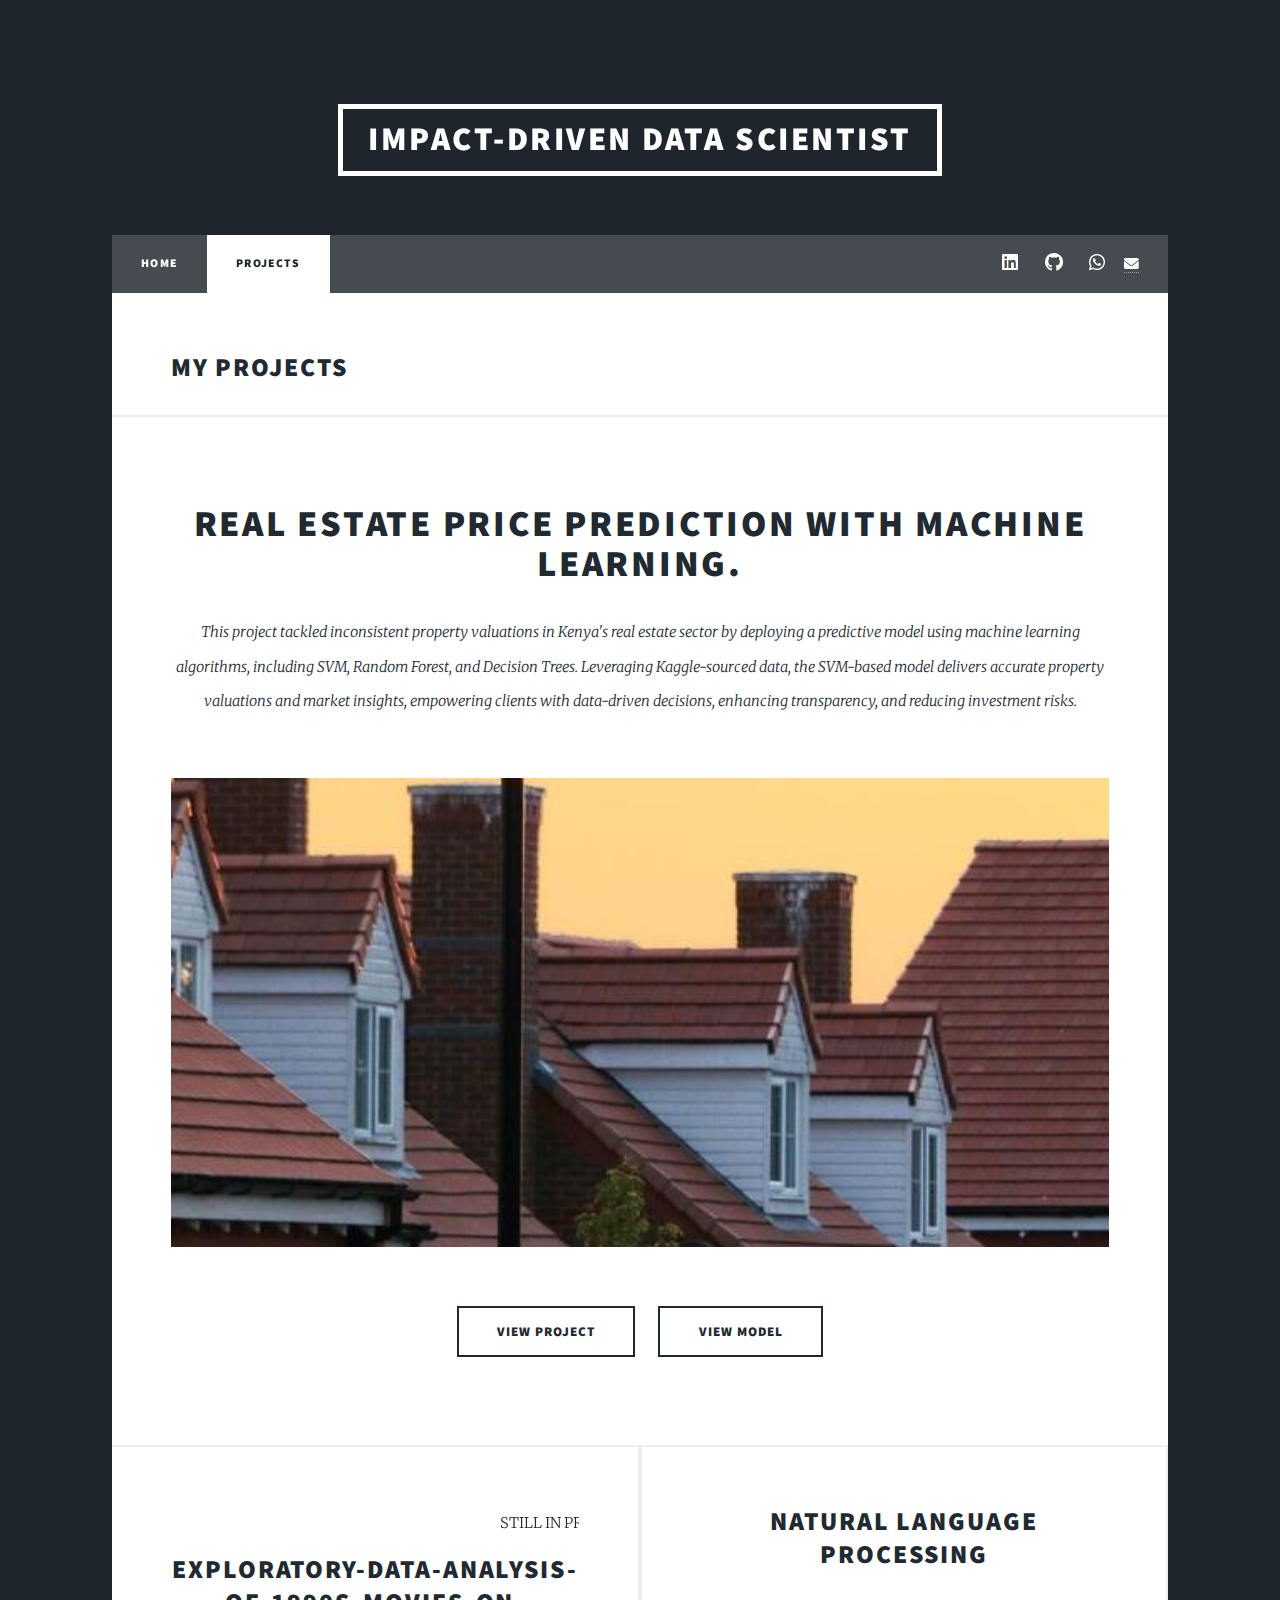
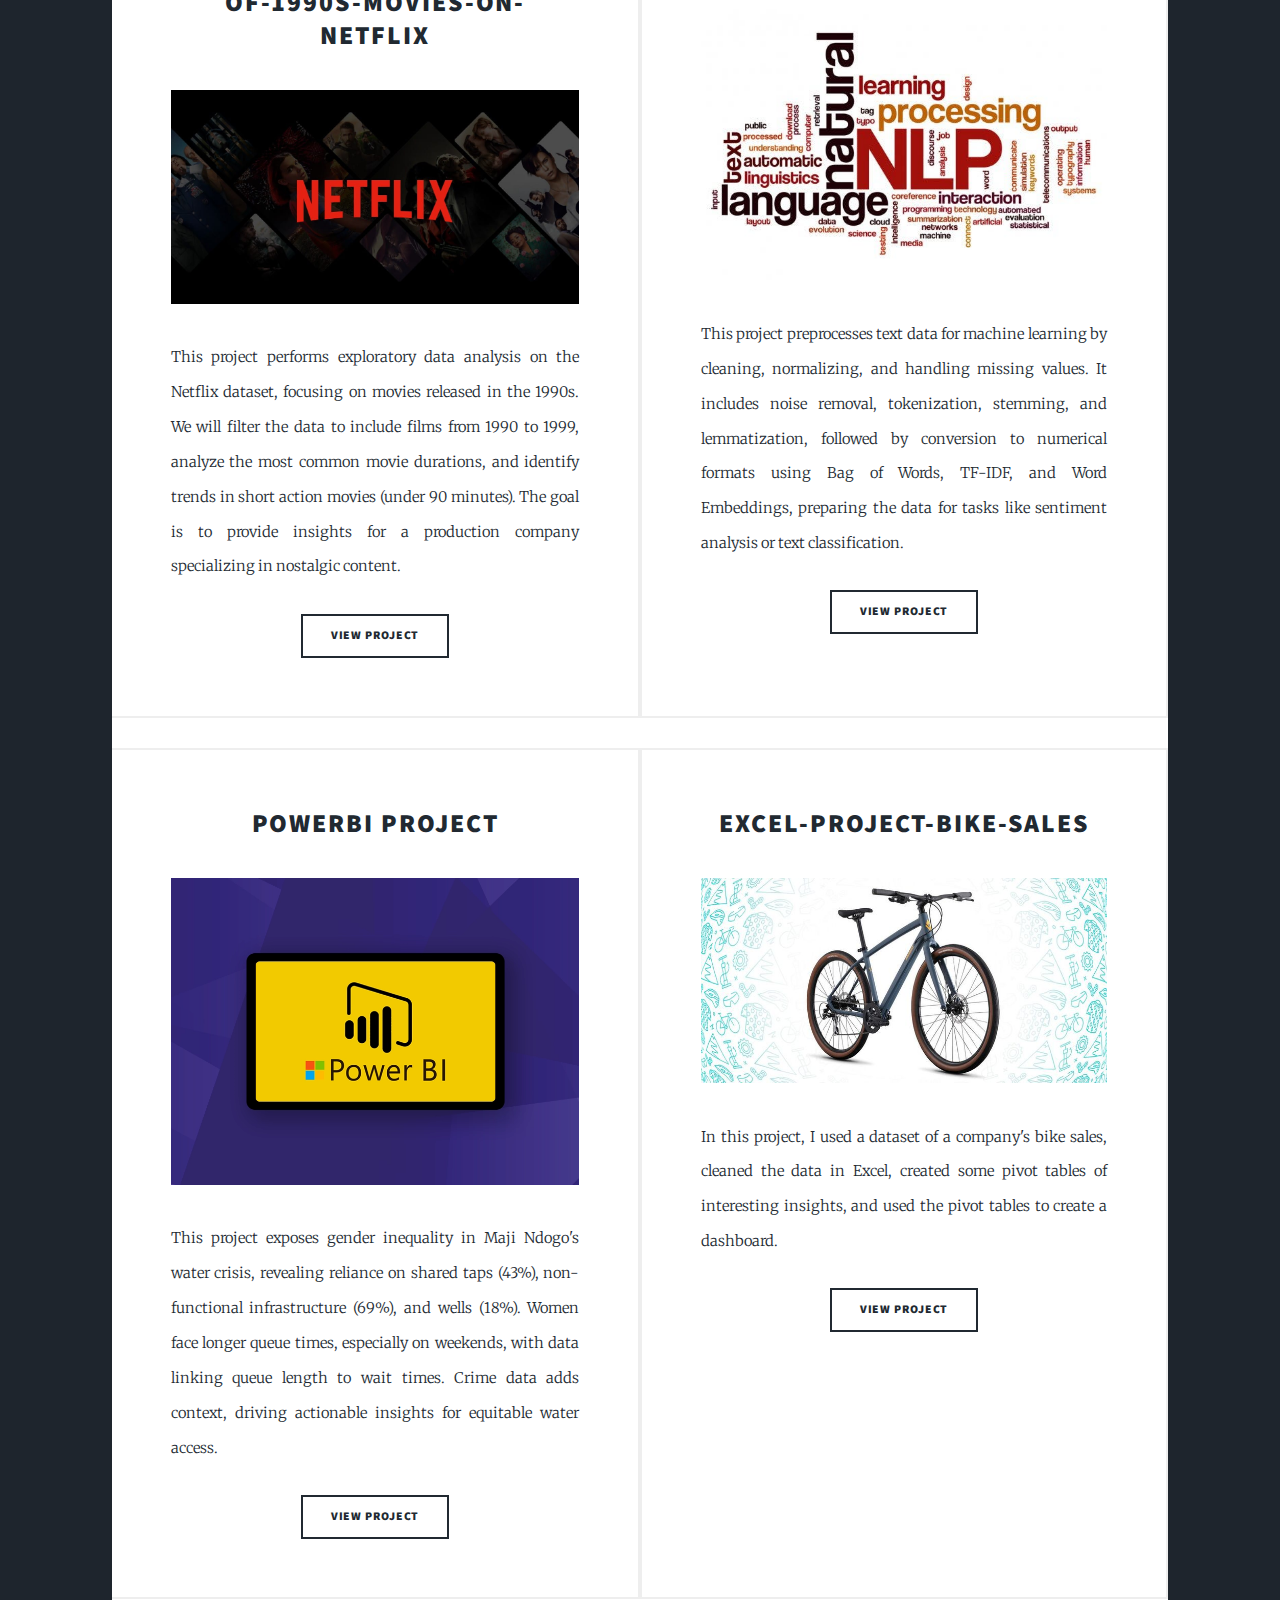
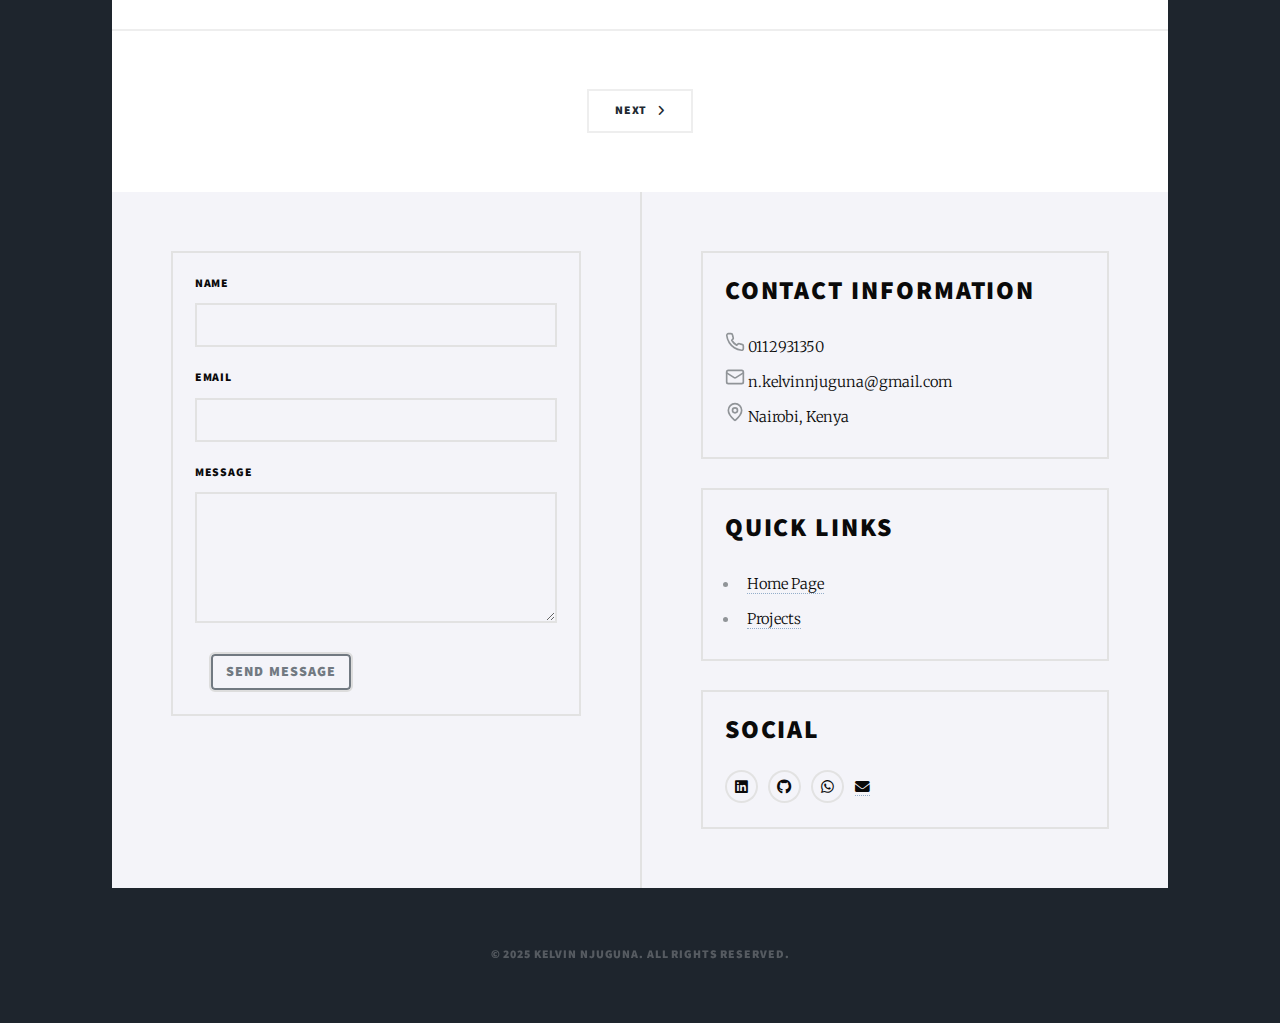
==== commit ed045ae1: "Update generic.html" ====
--- a/generic.html
+++ b/generic.html
@@ -49,7 +49,7 @@
 						<h2>My Projects</h2>	
 						
 						<!-- Awesome Project 1--> 
-						<!--
+						
 						<article class="post featured">
 							<header class="major">
 								<h2><a href="#">Real Estate Price Prediction with Machine Learning.<br/></a></h2>
@@ -67,14 +67,14 @@
 								  </li>									  
 							</ul>
 						</article>
-						-->
+						
 
 						<!-- Projects -->
 						<section class="posts">
 							<article class="box"> <!--Creates a box around the projects-->
 
 								<!--Project 1-->
-
+								<marquee>STILL IN PROGRESS.</marquee>	
 								<header>
 									<h2><a href="https://github.com/Kelvin340-cloud/Exploratory-Data-Analysis-of-1990s-Movies-on-Netflix">Exploratory-Data-Analysis-of-1990s-Movies-on-Netflix<br /></a></h2>
 								</header>
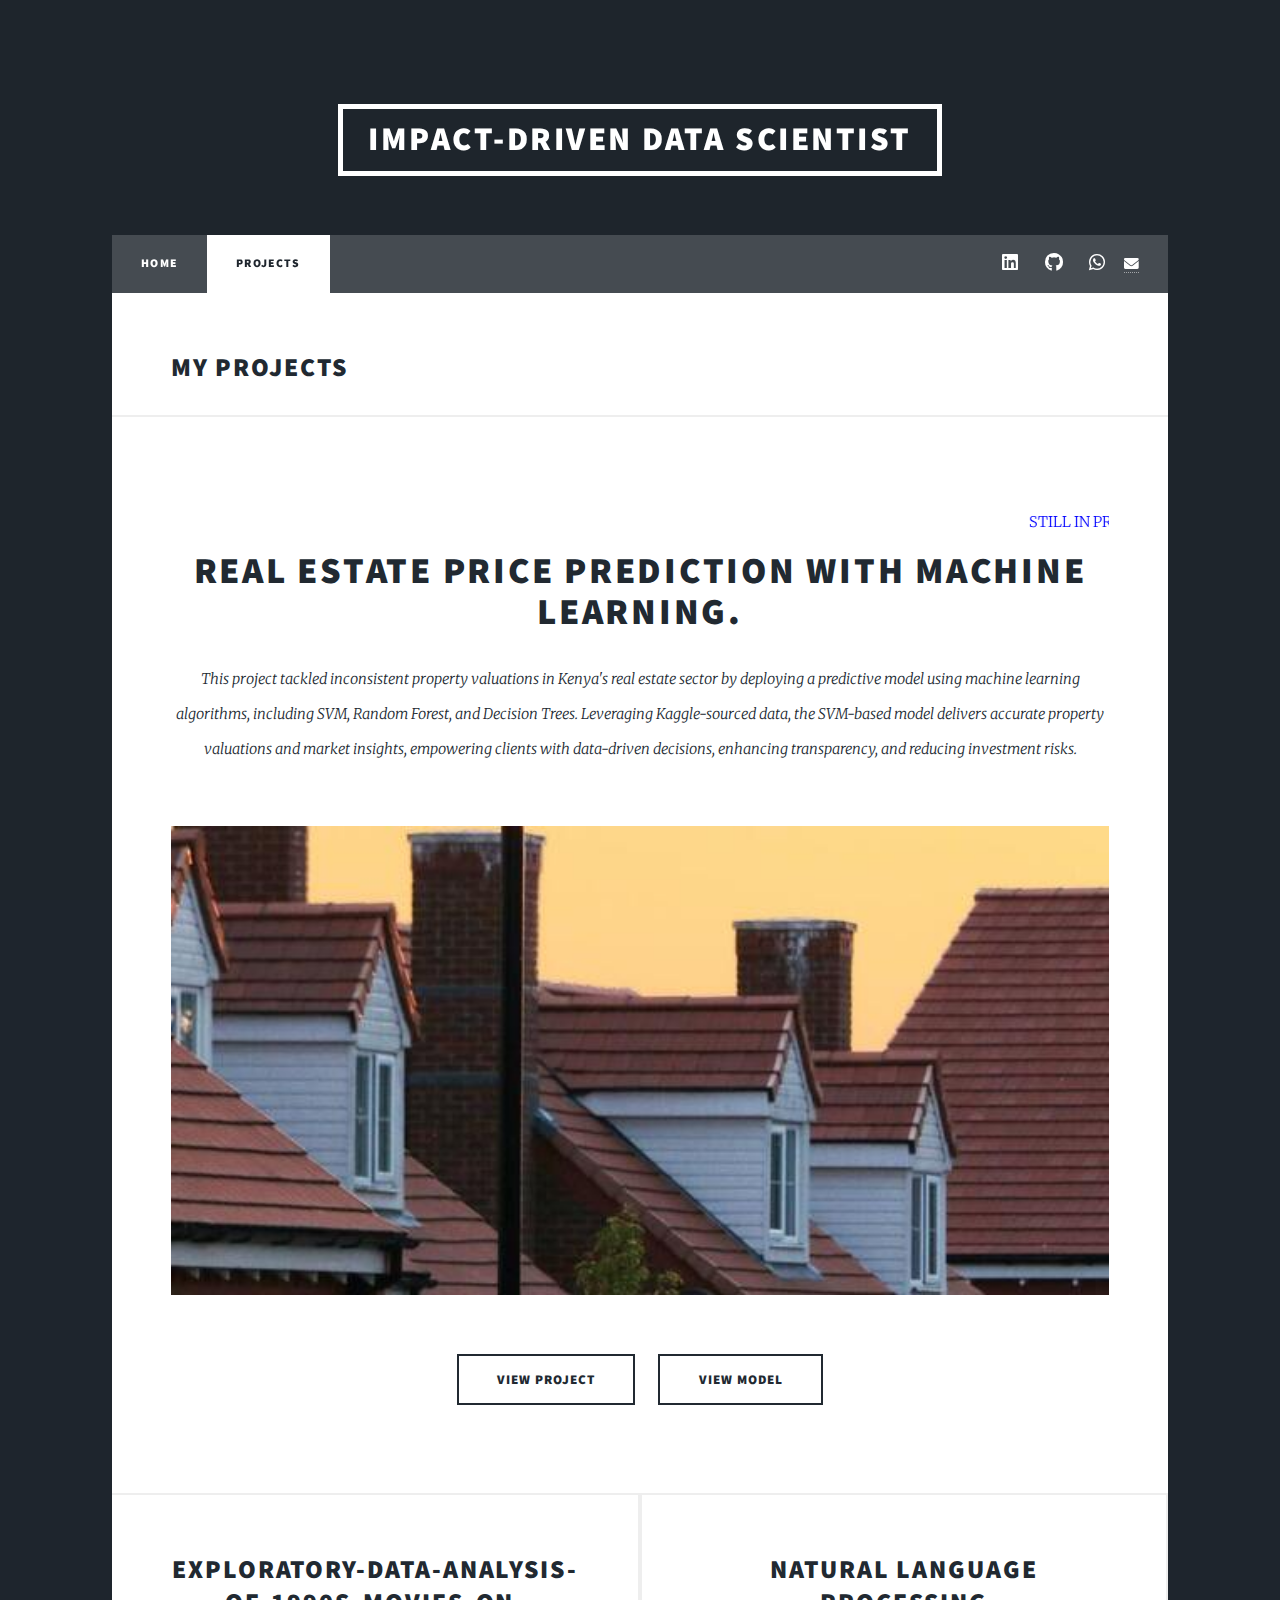
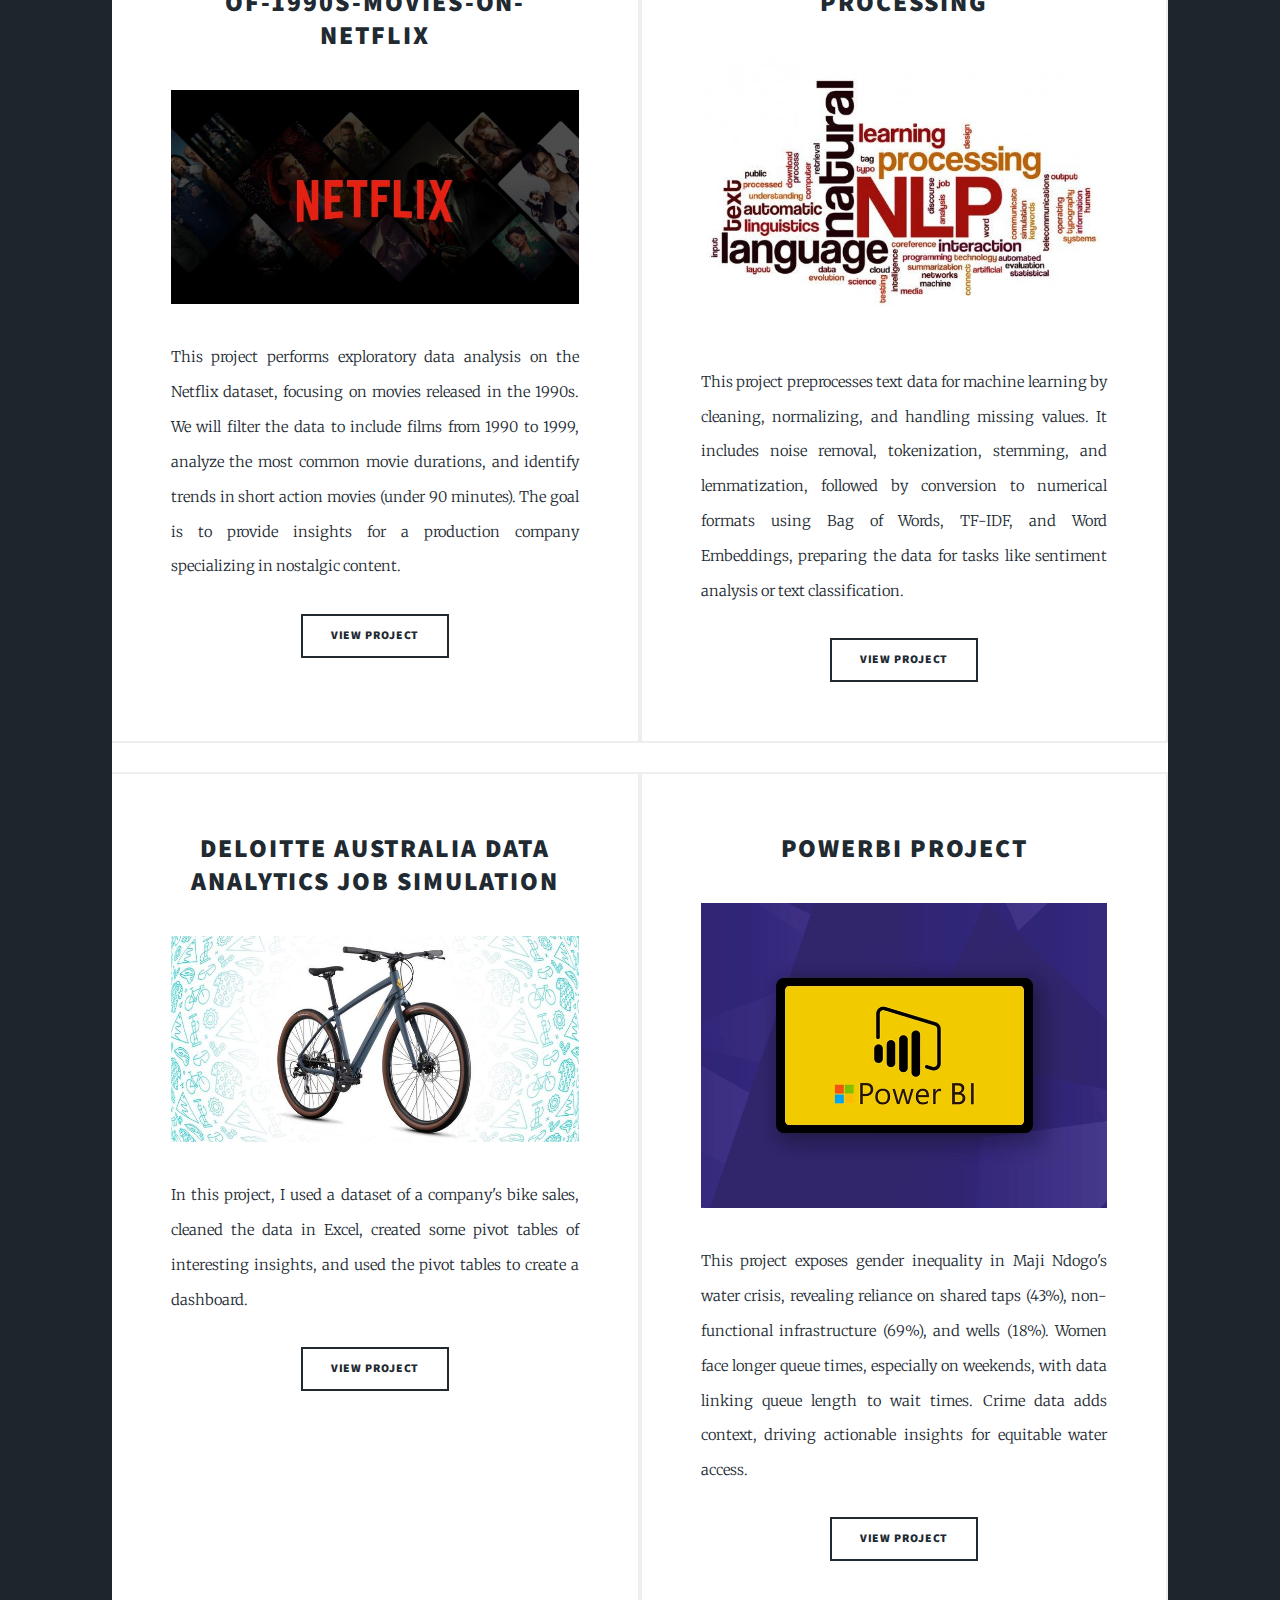
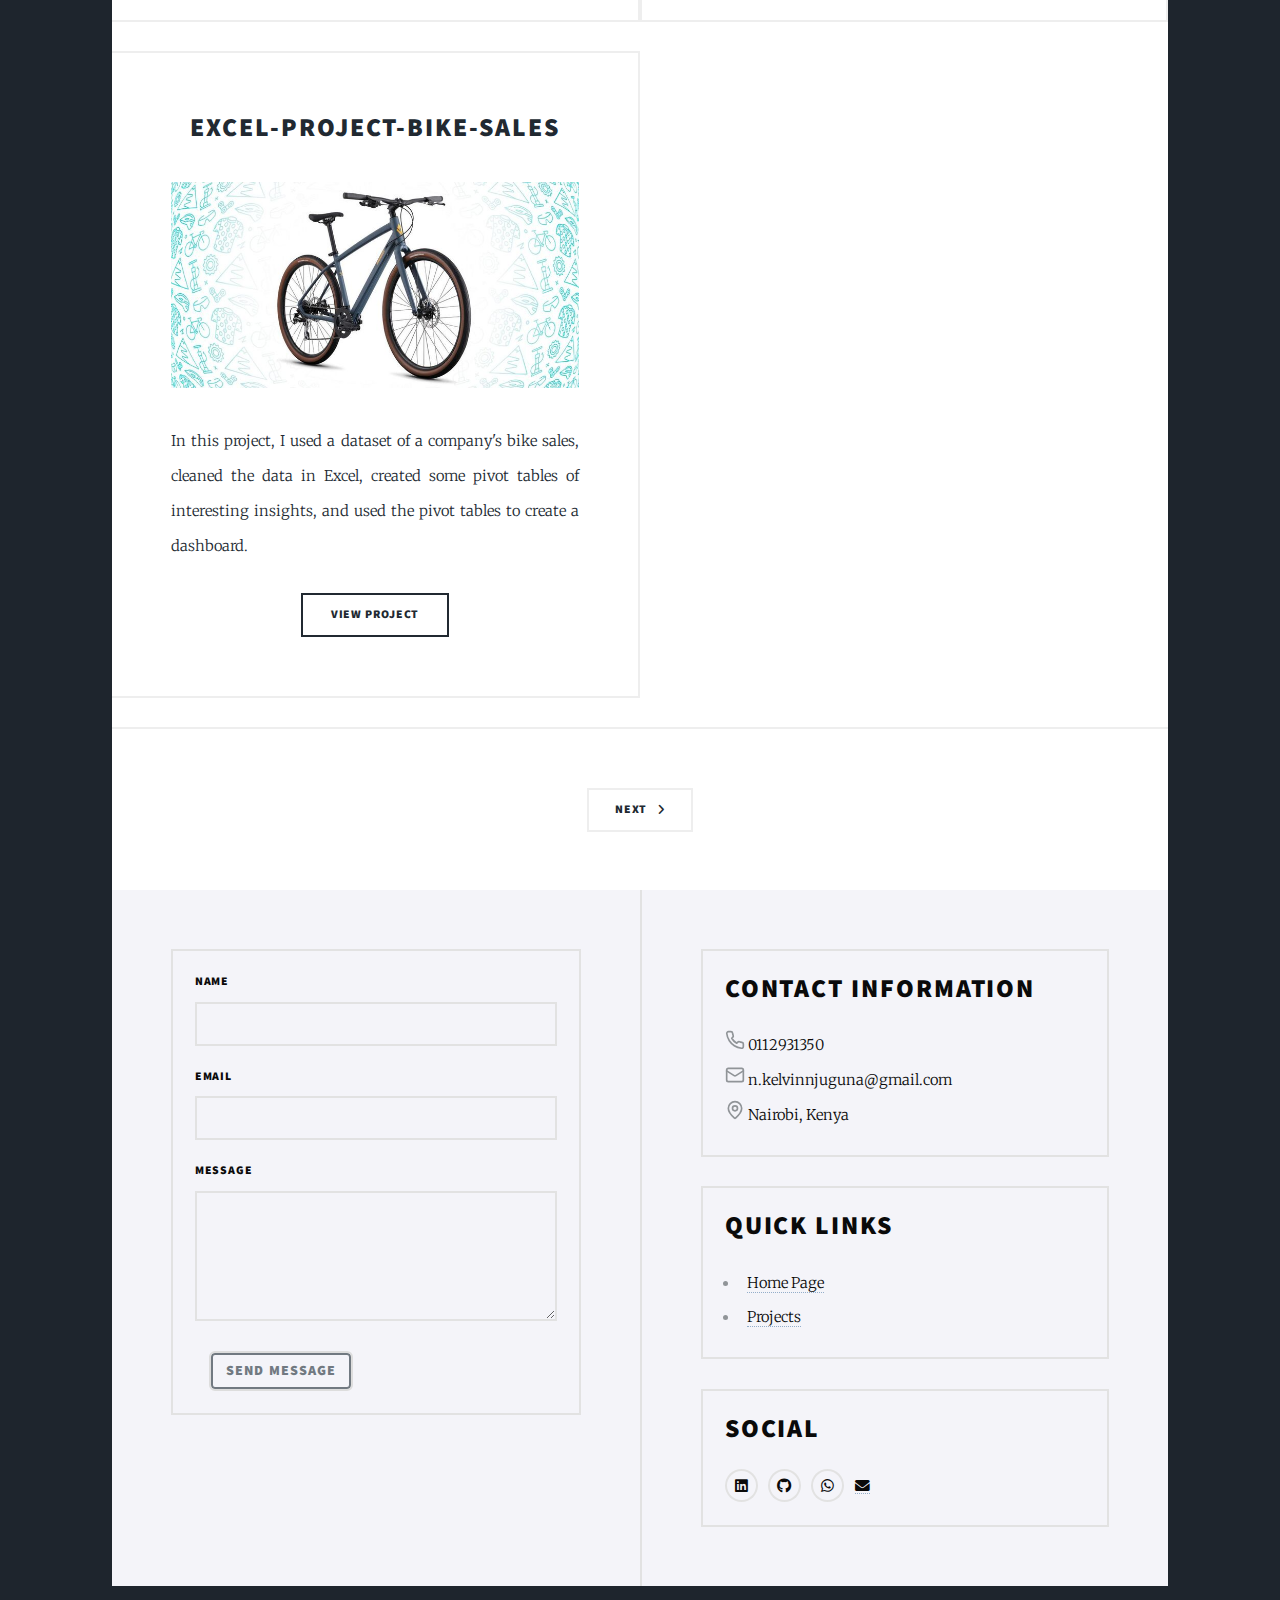
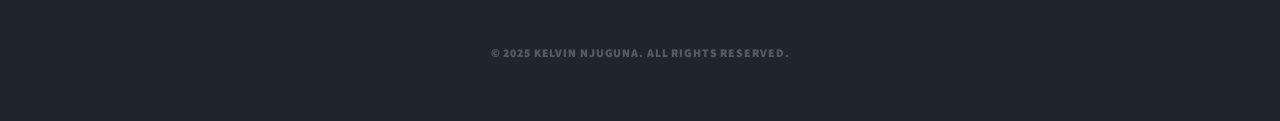
==== commit ea5b648a: "Update generic.html" ====
--- a/generic.html
+++ b/generic.html
@@ -51,6 +51,7 @@
 						<!-- Awesome Project 1--> 
 						
 						<article class="post featured">
+							<marquee style="color:blue;">STILL IN PROGRESS.</marquee>
 							<header class="major">
 								<h2><a href="#">Real Estate Price Prediction with Machine Learning.<br/></a></h2>
 								<p>
@@ -74,7 +75,7 @@
 							<article class="box"> <!--Creates a box around the projects-->
 
 								<!--Project 1-->
-								<marquee>STILL IN PROGRESS.</marquee>	
+								
 								<header>
 									<h2><a href="https://github.com/Kelvin340-cloud/Exploratory-Data-Analysis-of-1990s-Movies-on-Netflix">Exploratory-Data-Analysis-of-1990s-Movies-on-Netflix<br /></a></h2>
 								</header>
@@ -101,6 +102,20 @@
 								</p>
 								<ul class="actions special">
 									<li><a href="https://github.com/Kelvin340-cloud/NLP_task" class="button">View project</a></li>
+								</ul>
+							</article>
+							<!-- Tabluau-->
+							<article class="box"> <!--Creates a box around the projects-->
+
+								<header>
+									<h2><a href="https://github.com/Kelvin340-cloud/Deloitte-Job-Simulation">Deloitte Australia Data Analytics Job Simulation<br /></a></h2>
+								</header>
+								<a href="https://github.com/Kelvin340-cloud/Deloitte-Job-Simulation" class="image fit"><img src="images/bike_sales.jpg" alt="" /></a>
+								<p>
+									In this project, I used a dataset of a company's bike sales, cleaned the data in Excel, created some pivot tables of interesting insights, and used the pivot tables to create a dashboard.
+								</p>
+								<ul class="actions special">
+									<li><a href="https://github.com/Kelvin340-cloud/Deloitte-Job-Simulation" class="button">View project</a></li>
 								</ul>
 							</article>
 
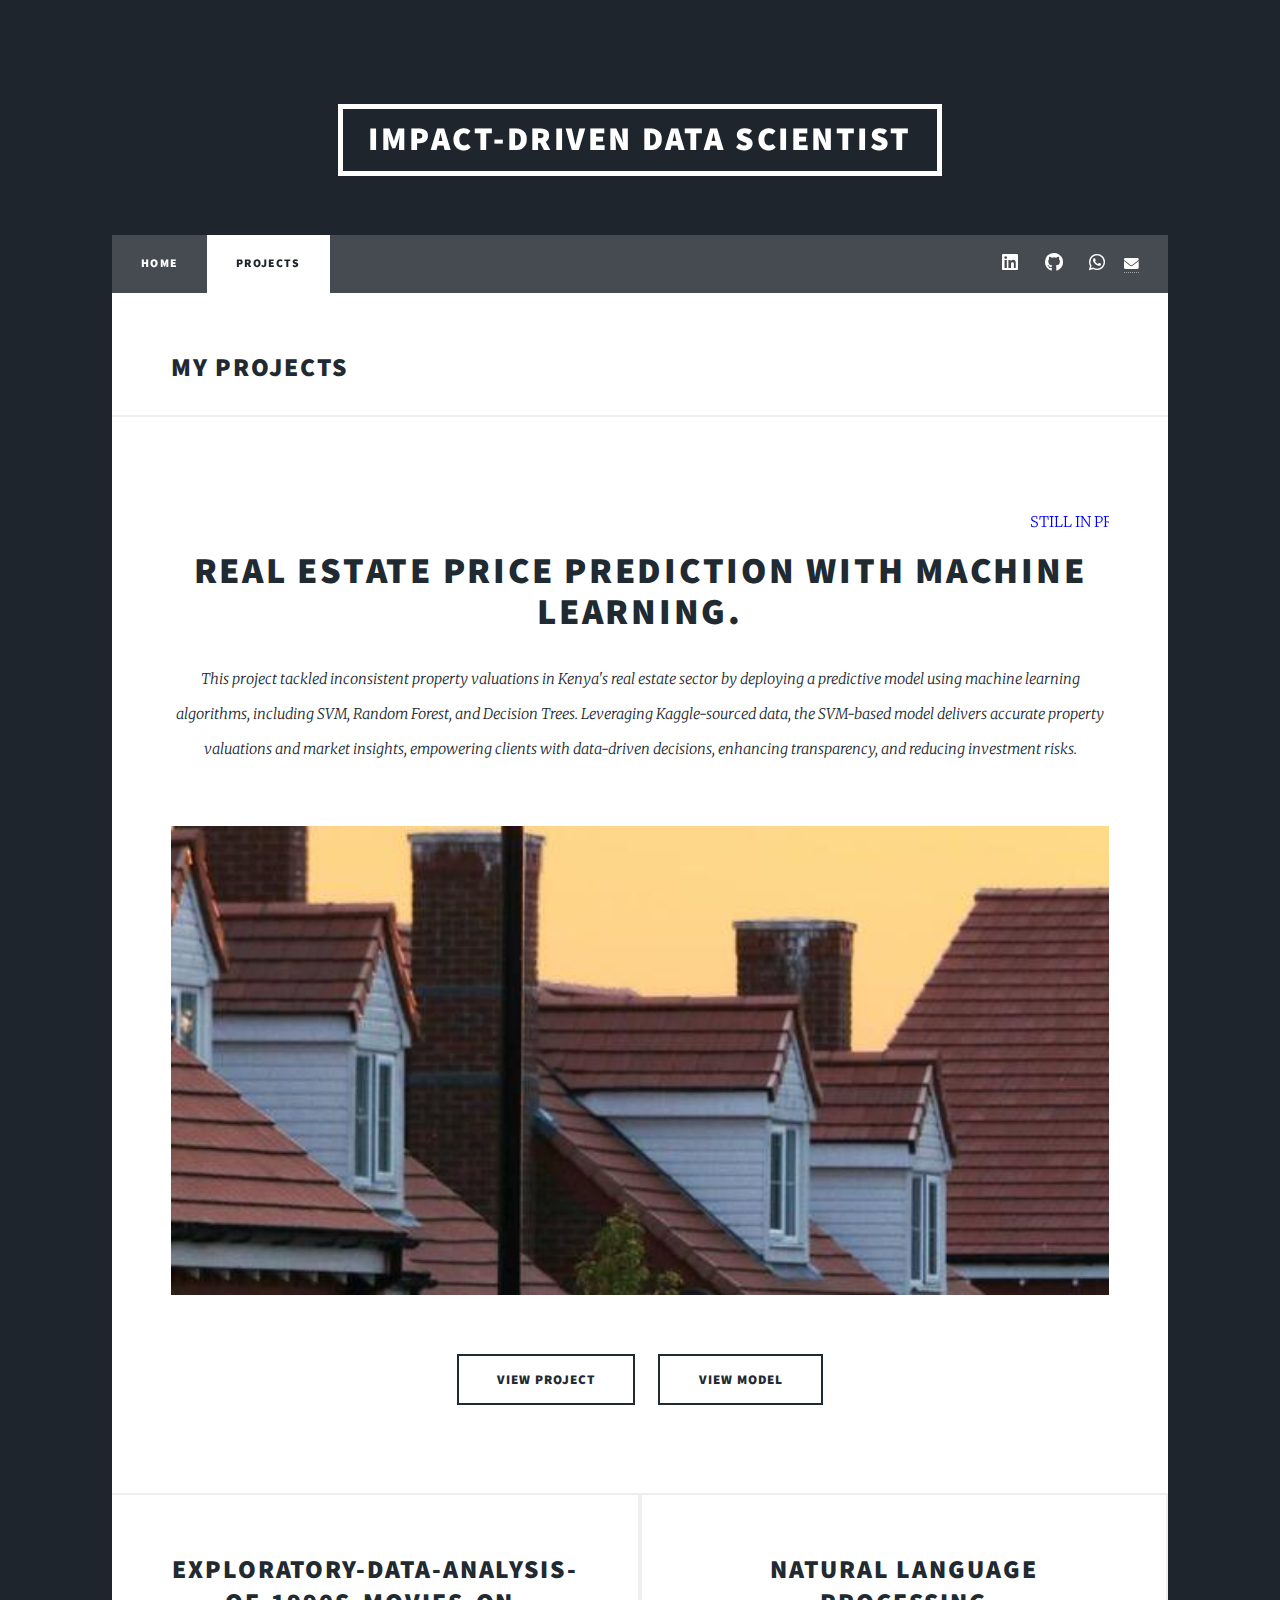
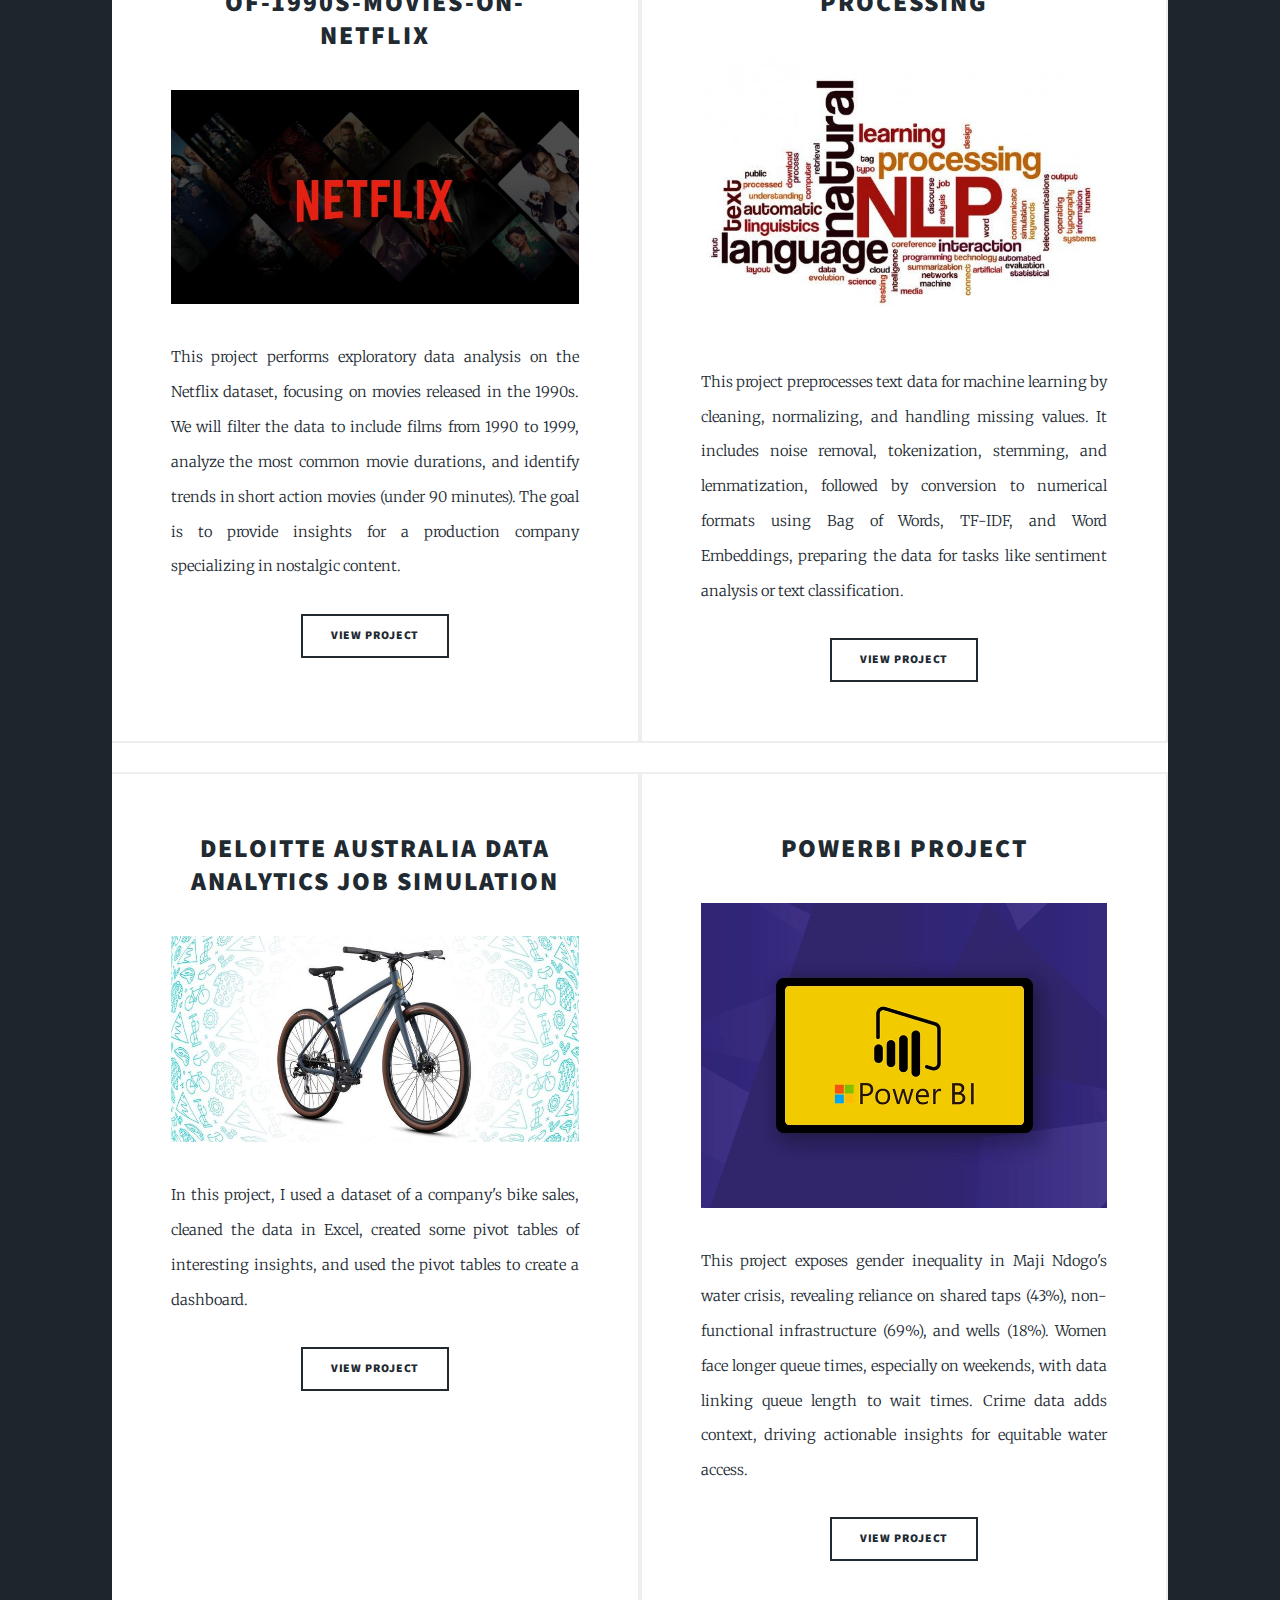
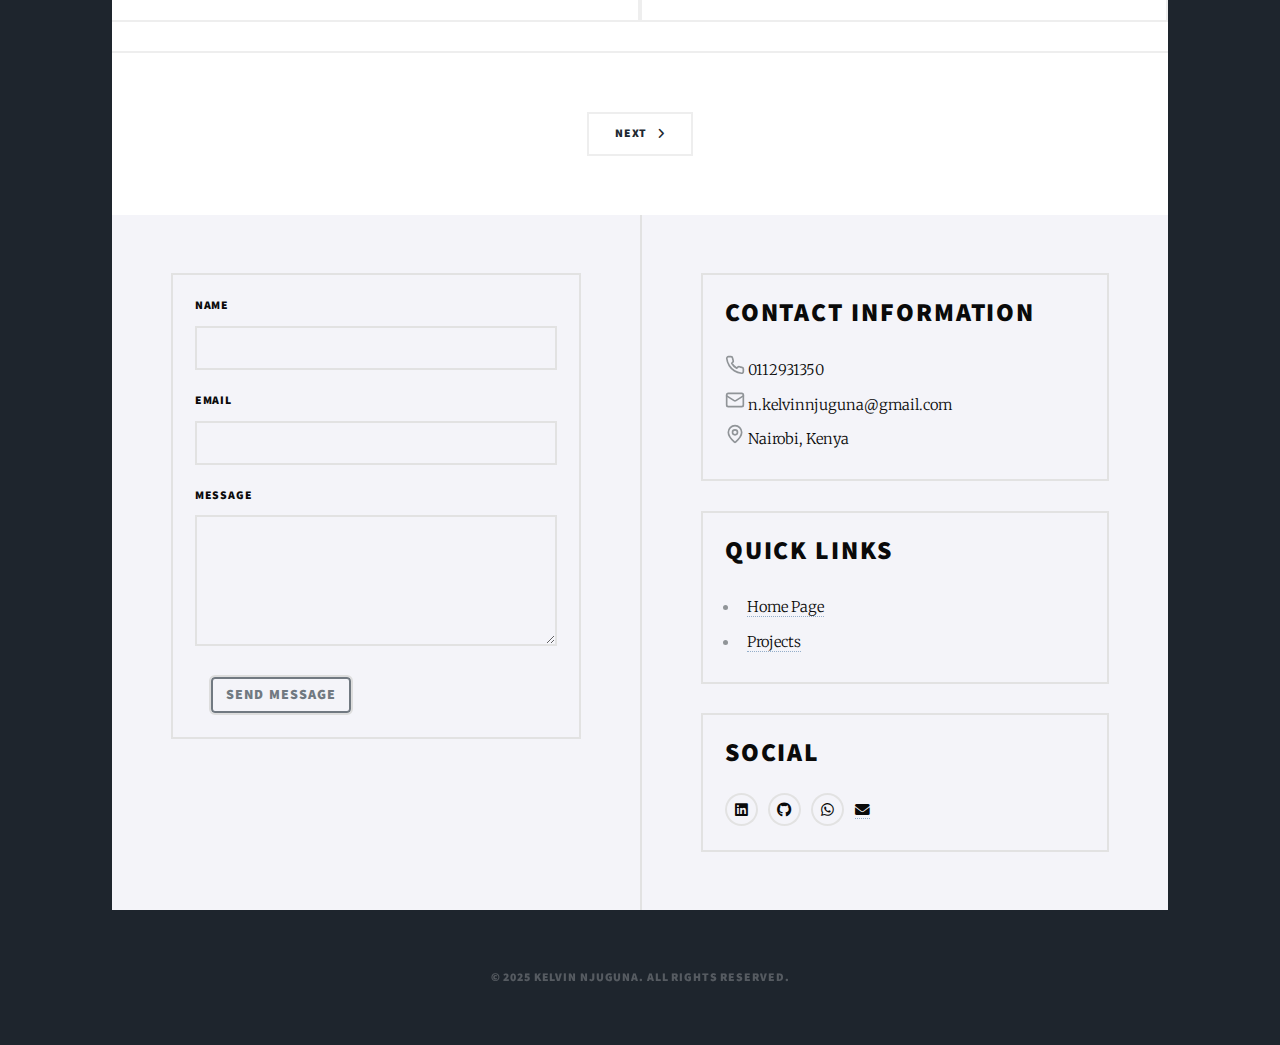
==== commit 0d76a52f: "Update generic.html" ====
--- a/generic.html
+++ b/generic.html
@@ -135,19 +135,7 @@
 							</article>
 							
 							<!--Project 4-->
-							<article class="box"> <!--Creates a box around the projects-->
-
-								<header>
-									<h2><a href="https://github.com/Kelvin340-cloud/Excel-Project-Bike-Sales">Excel-Project-Bike-Sales<br /></a></h2>
-								</header>
-								<a href="https://github.com/Kelvin340-cloud/Excel-Project-Bike-Sales" class="image fit"><img src="images/bike_sales.jpg" alt="" /></a>
-								<p>
-									In this project, I used a dataset of a company's bike sales, cleaned the data in Excel, created some pivot tables of interesting insights, and used the pivot tables to create a dashboard.
-								</p>
-								<ul class="actions special">
-									<li><a href="https://github.com/Kelvin340-cloud/Excel-Project-Bike-Sales" class="button">View project</a></li>
-								</ul>
-							</article>
+							
 						</section>
 
 						<!-- Footer -->
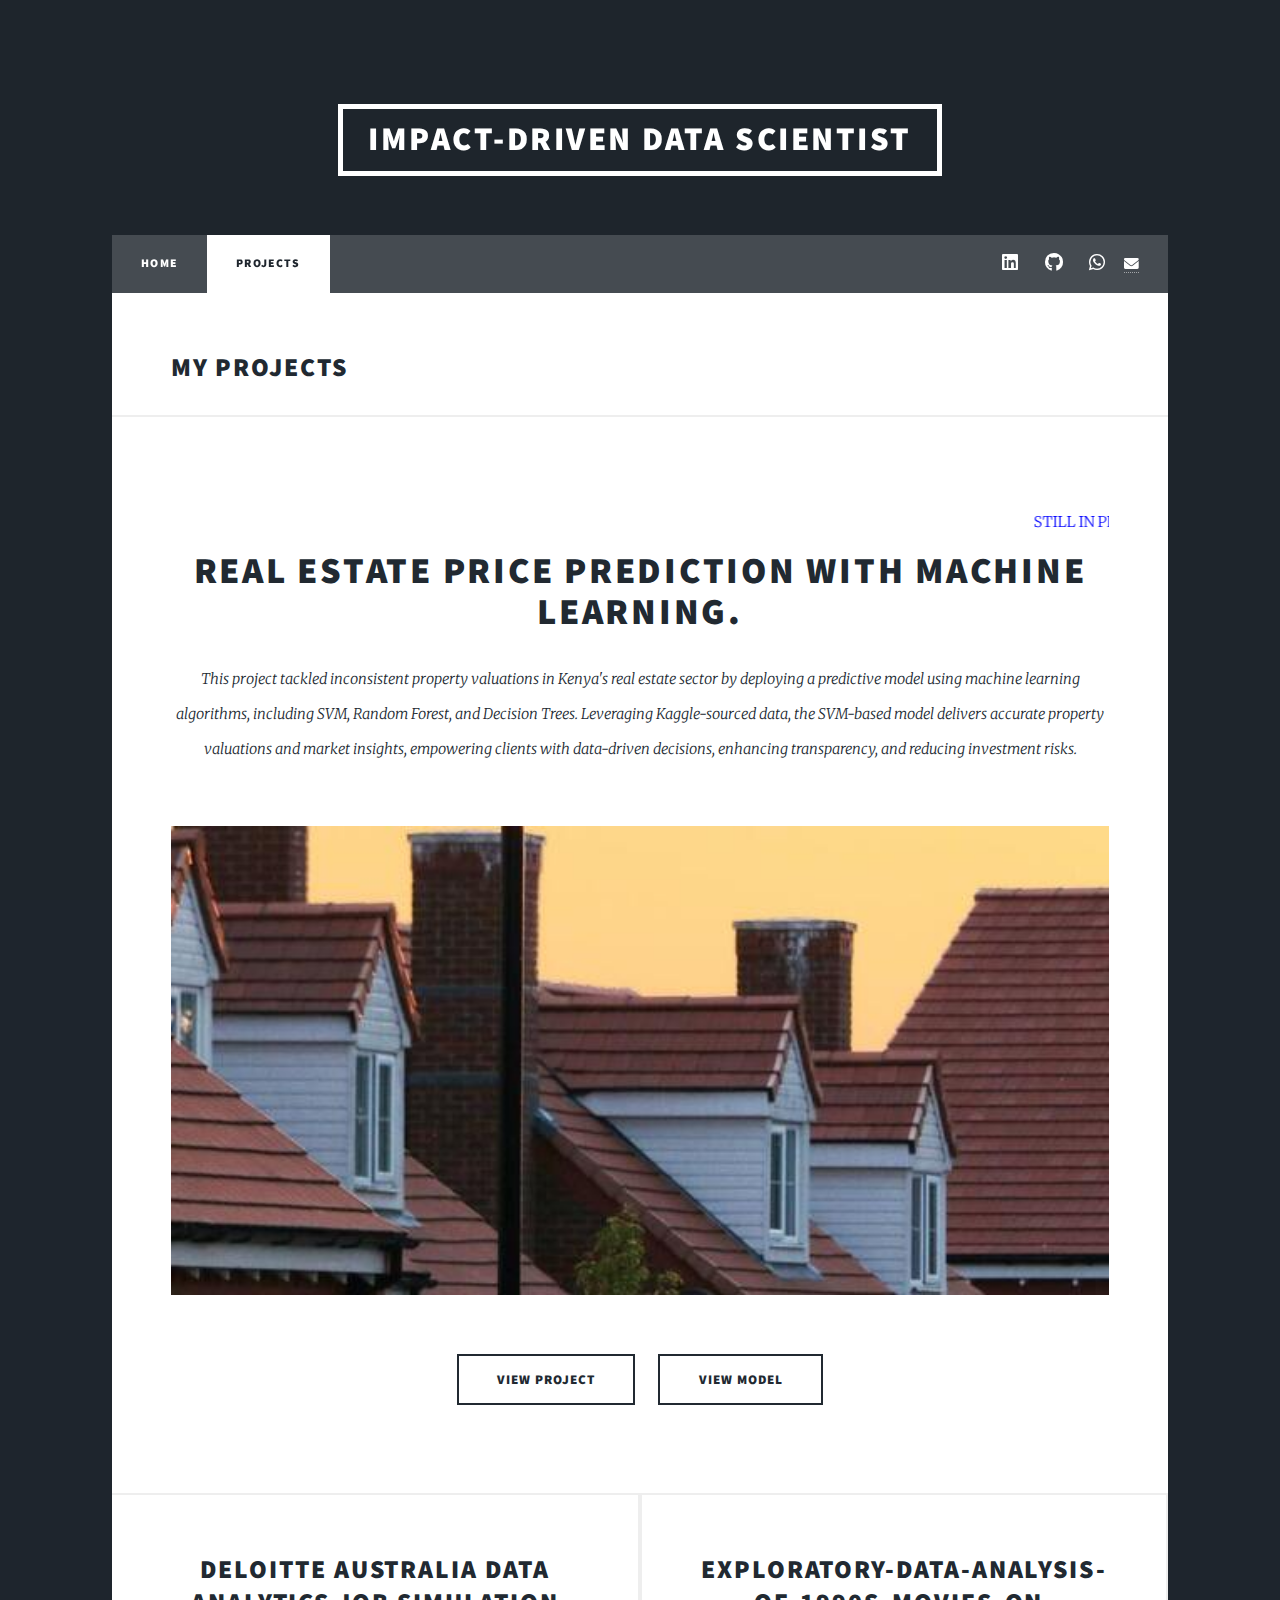
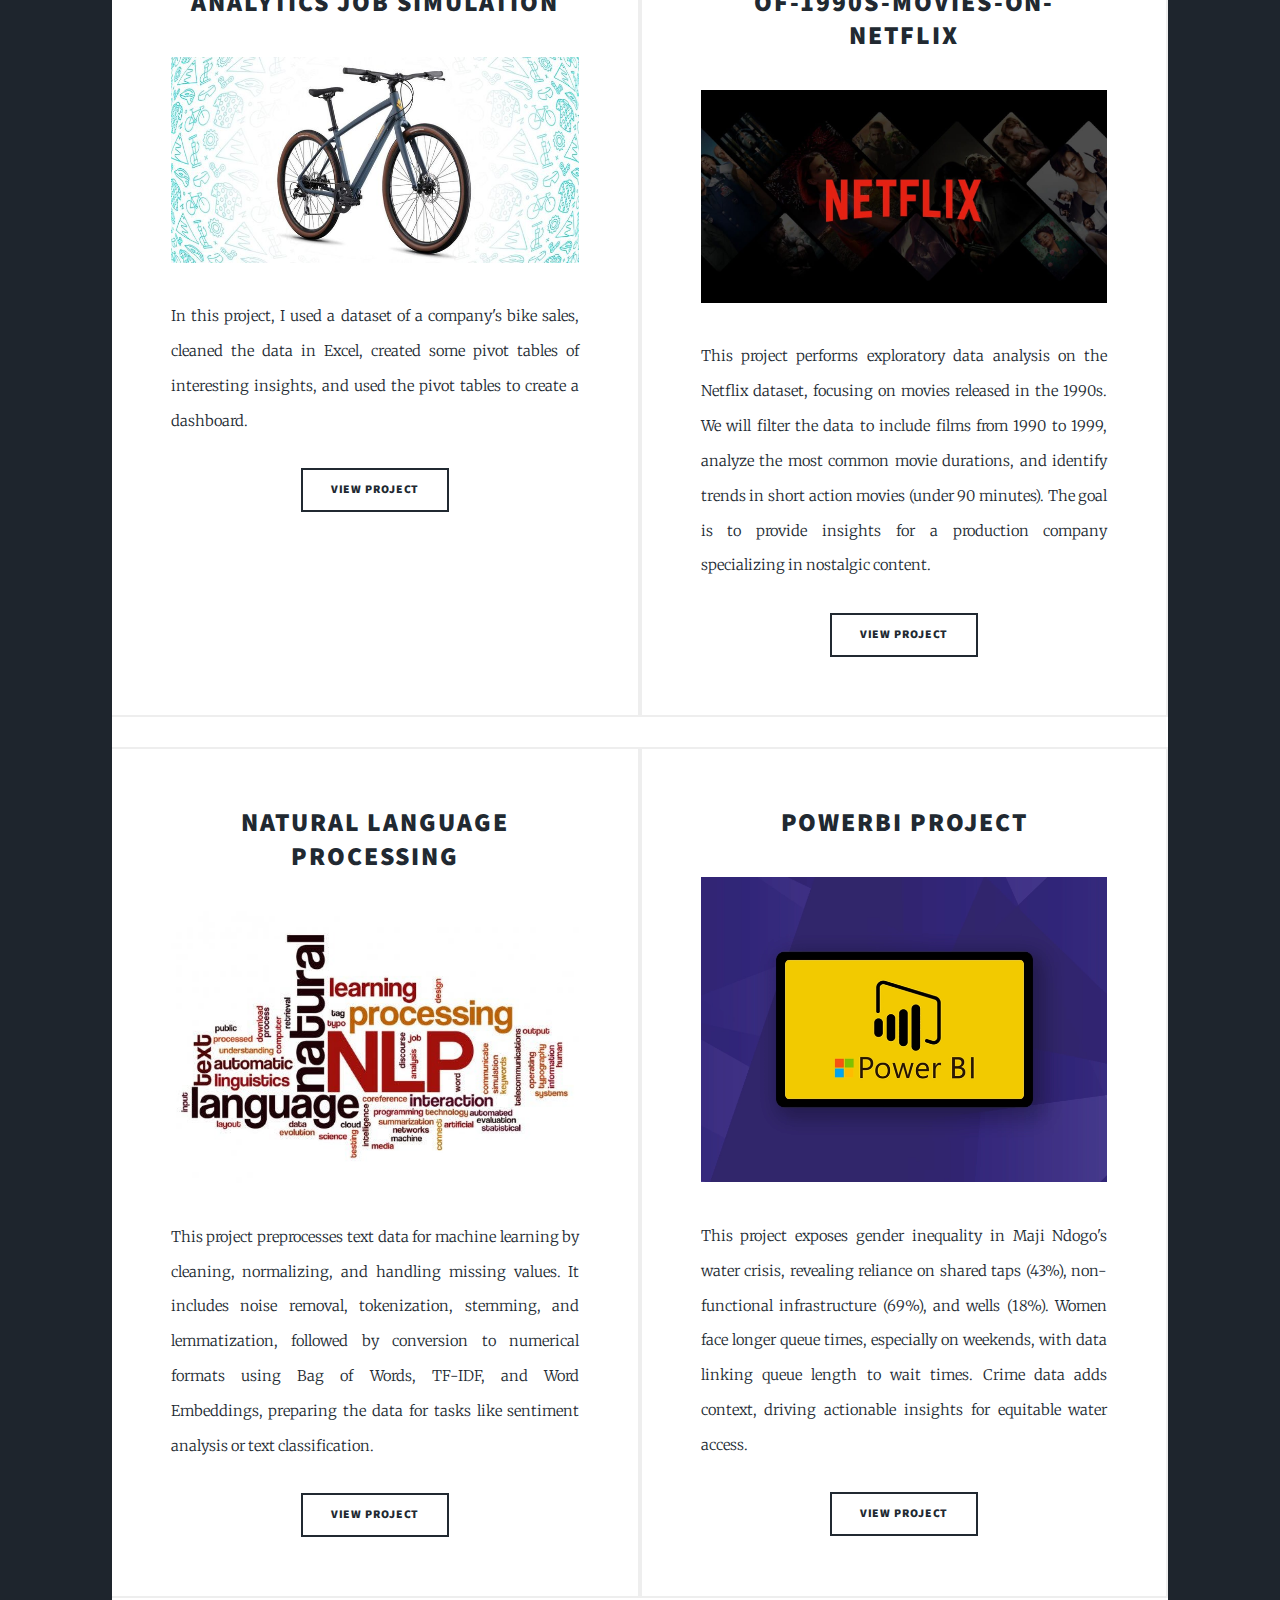
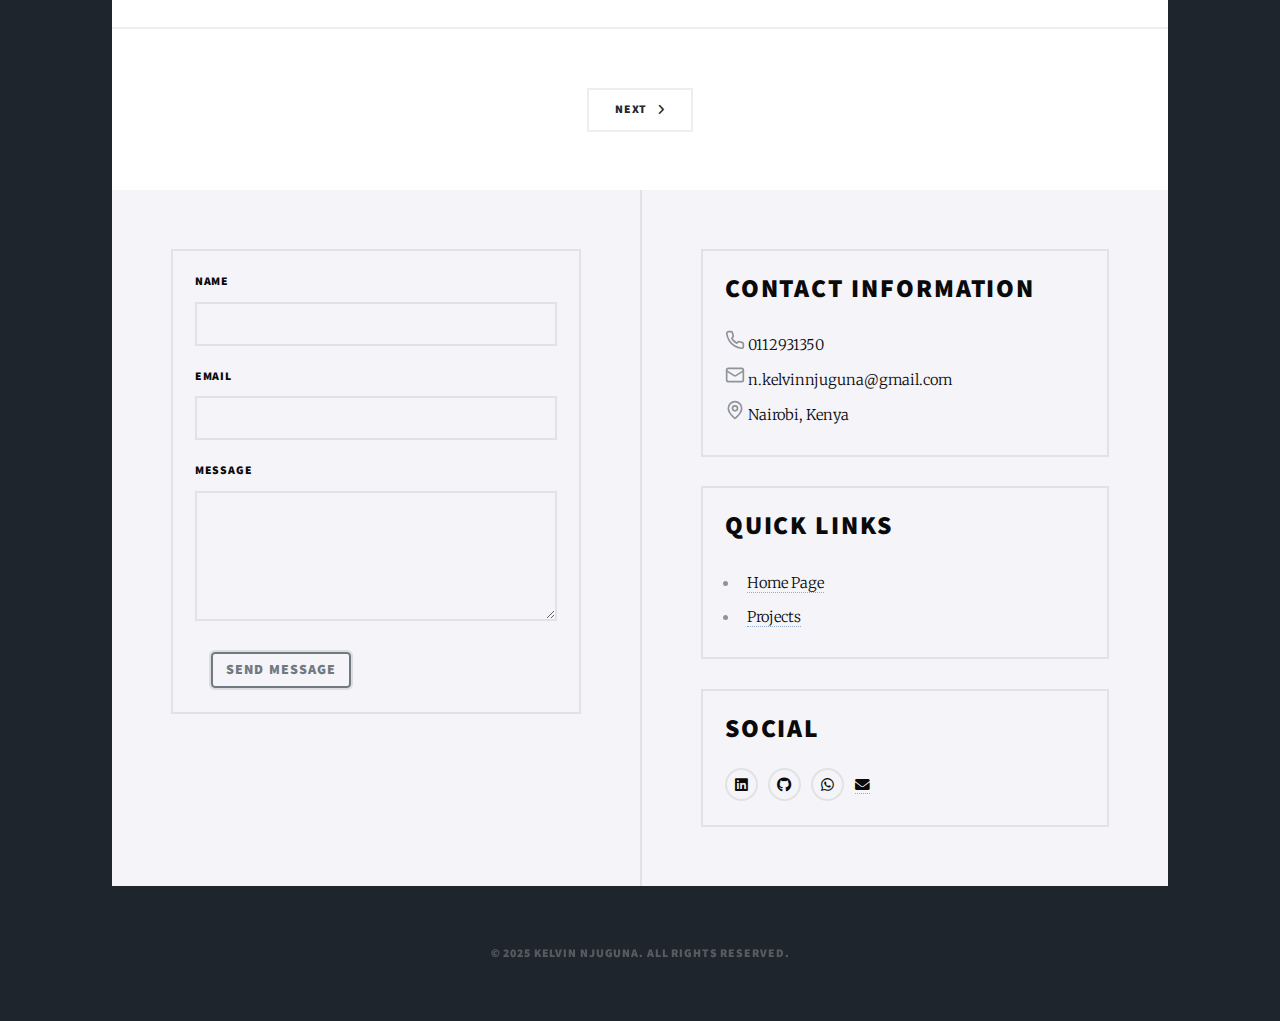
==== commit 6f31cc54: "Update generic.html" ====
--- a/generic.html
+++ b/generic.html
@@ -72,10 +72,25 @@
 
 						<!-- Projects -->
 						<section class="posts">
+
+							<!-- Tabluau-->
 							<article class="box"> <!--Creates a box around the projects-->
 
-								<!--Project 1-->
-								
+								<header>
+									<h2><a href="https://github.com/Kelvin340-cloud/Deloitte-Job-Simulation">Deloitte Australia Data Analytics Job Simulation<br /></a></h2>
+								</header>
+								<a href="https://github.com/Kelvin340-cloud/Deloitte-Job-Simulation" class="image fit"><img src="images/bike_sales.jpg" alt="" /></a>
+								<p>
+									In this project, I used a dataset of a company's bike sales, cleaned the data in Excel, created some pivot tables of interesting insights, and used the pivot tables to create a dashboard.
+								</p>
+								<ul class="actions special">
+									<li><a href="https://github.com/Kelvin340-cloud/Deloitte-Job-Simulation" class="button">View project</a></li>
+								</ul>
+							</article>
+
+							<!--Project 1-->
+							<article class="box"> <!--Creates a box around the projects-->
+															
 								<header>
 									<h2><a href="https://github.com/Kelvin340-cloud/Exploratory-Data-Analysis-of-1990s-Movies-on-Netflix">Exploratory-Data-Analysis-of-1990s-Movies-on-Netflix<br /></a></h2>
 								</header>
@@ -104,21 +119,7 @@
 									<li><a href="https://github.com/Kelvin340-cloud/NLP_task" class="button">View project</a></li>
 								</ul>
 							</article>
-							<!-- Tabluau-->
-							<article class="box"> <!--Creates a box around the projects-->
-
-								<header>
-									<h2><a href="https://github.com/Kelvin340-cloud/Deloitte-Job-Simulation">Deloitte Australia Data Analytics Job Simulation<br /></a></h2>
-								</header>
-								<a href="https://github.com/Kelvin340-cloud/Deloitte-Job-Simulation" class="image fit"><img src="images/bike_sales.jpg" alt="" /></a>
-								<p>
-									In this project, I used a dataset of a company's bike sales, cleaned the data in Excel, created some pivot tables of interesting insights, and used the pivot tables to create a dashboard.
-								</p>
-								<ul class="actions special">
-									<li><a href="https://github.com/Kelvin340-cloud/Deloitte-Job-Simulation" class="button">View project</a></li>
-								</ul>
-							</article>
-
+					
 							<!--Projet 3-->
 							<article class="box">
 								<header>
@@ -133,9 +134,7 @@
 									<li><a href="https://github.com/Kelvin340-cloud/PowerBI_project" class="button">View project</a></li>
 								</ul>
 							</article>
-							
-							<!--Project 4-->
-							
+														
 						</section>
 
 						<!-- Footer -->
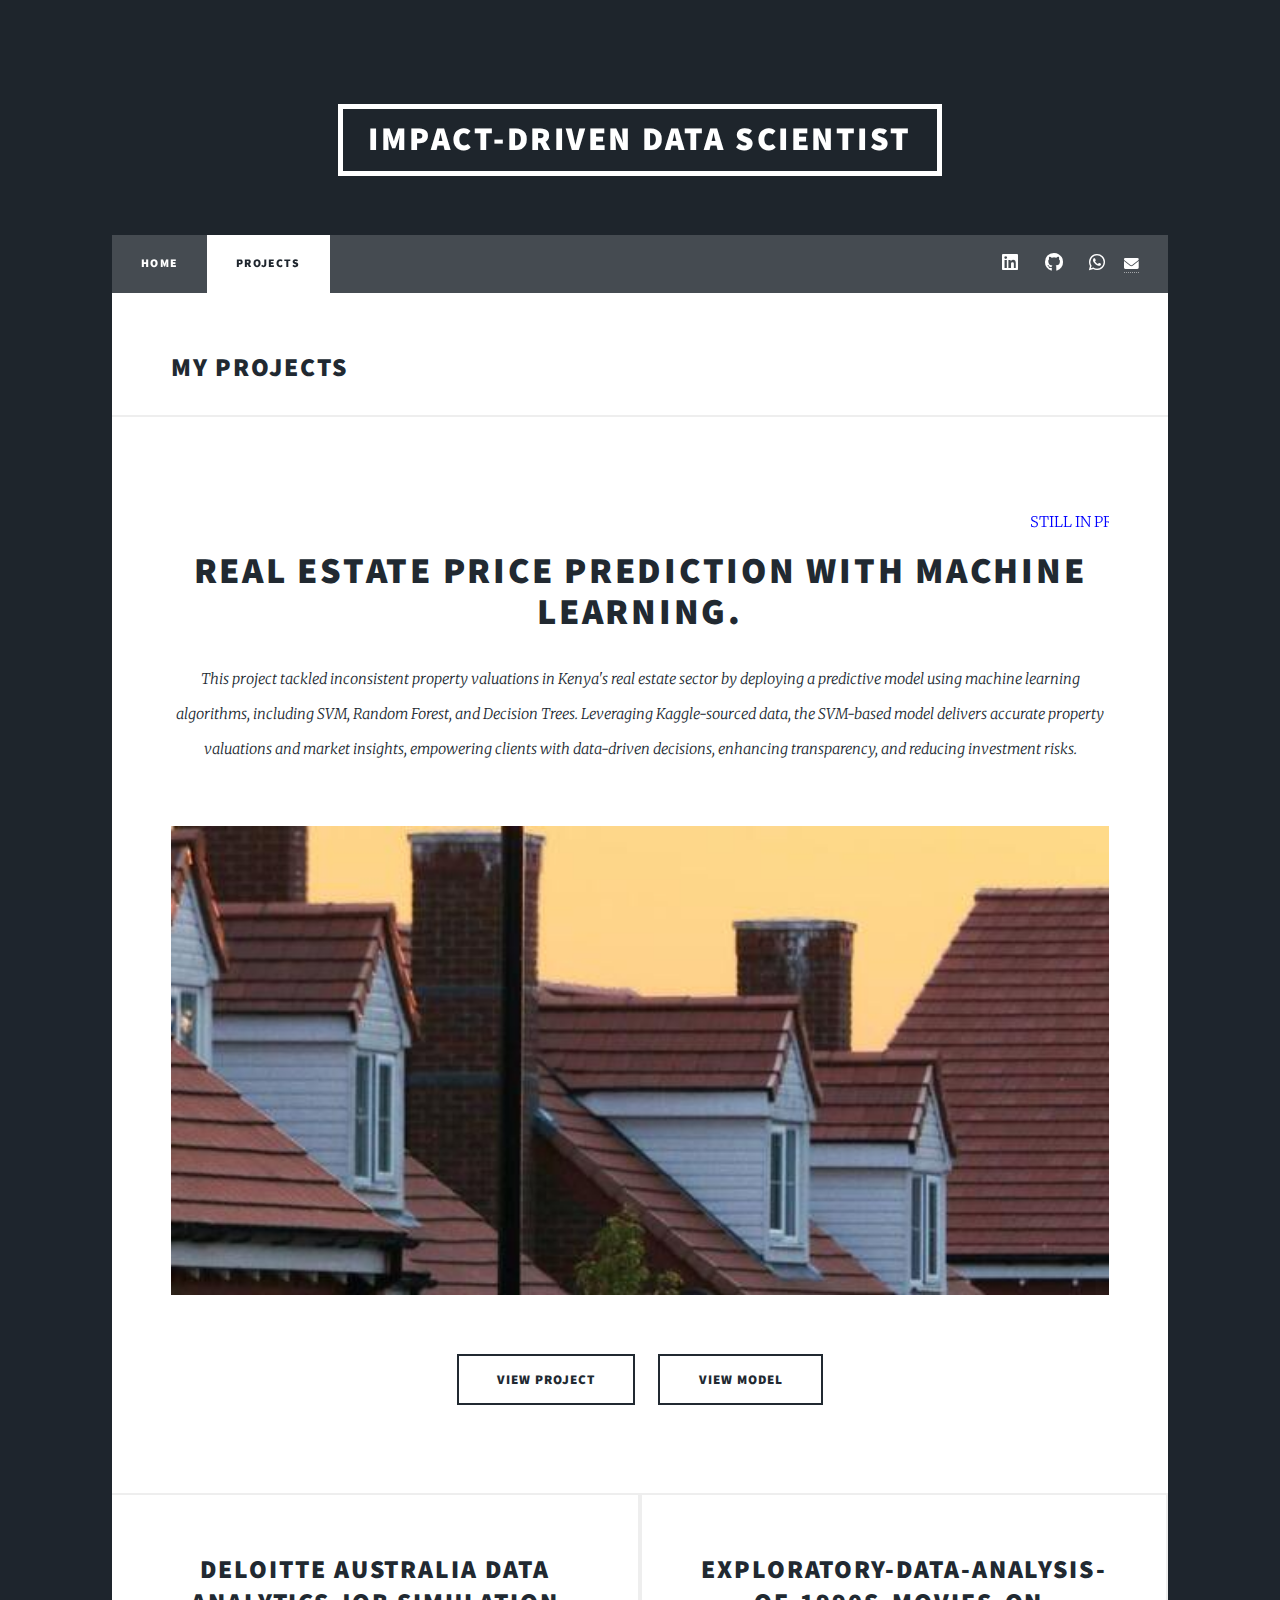
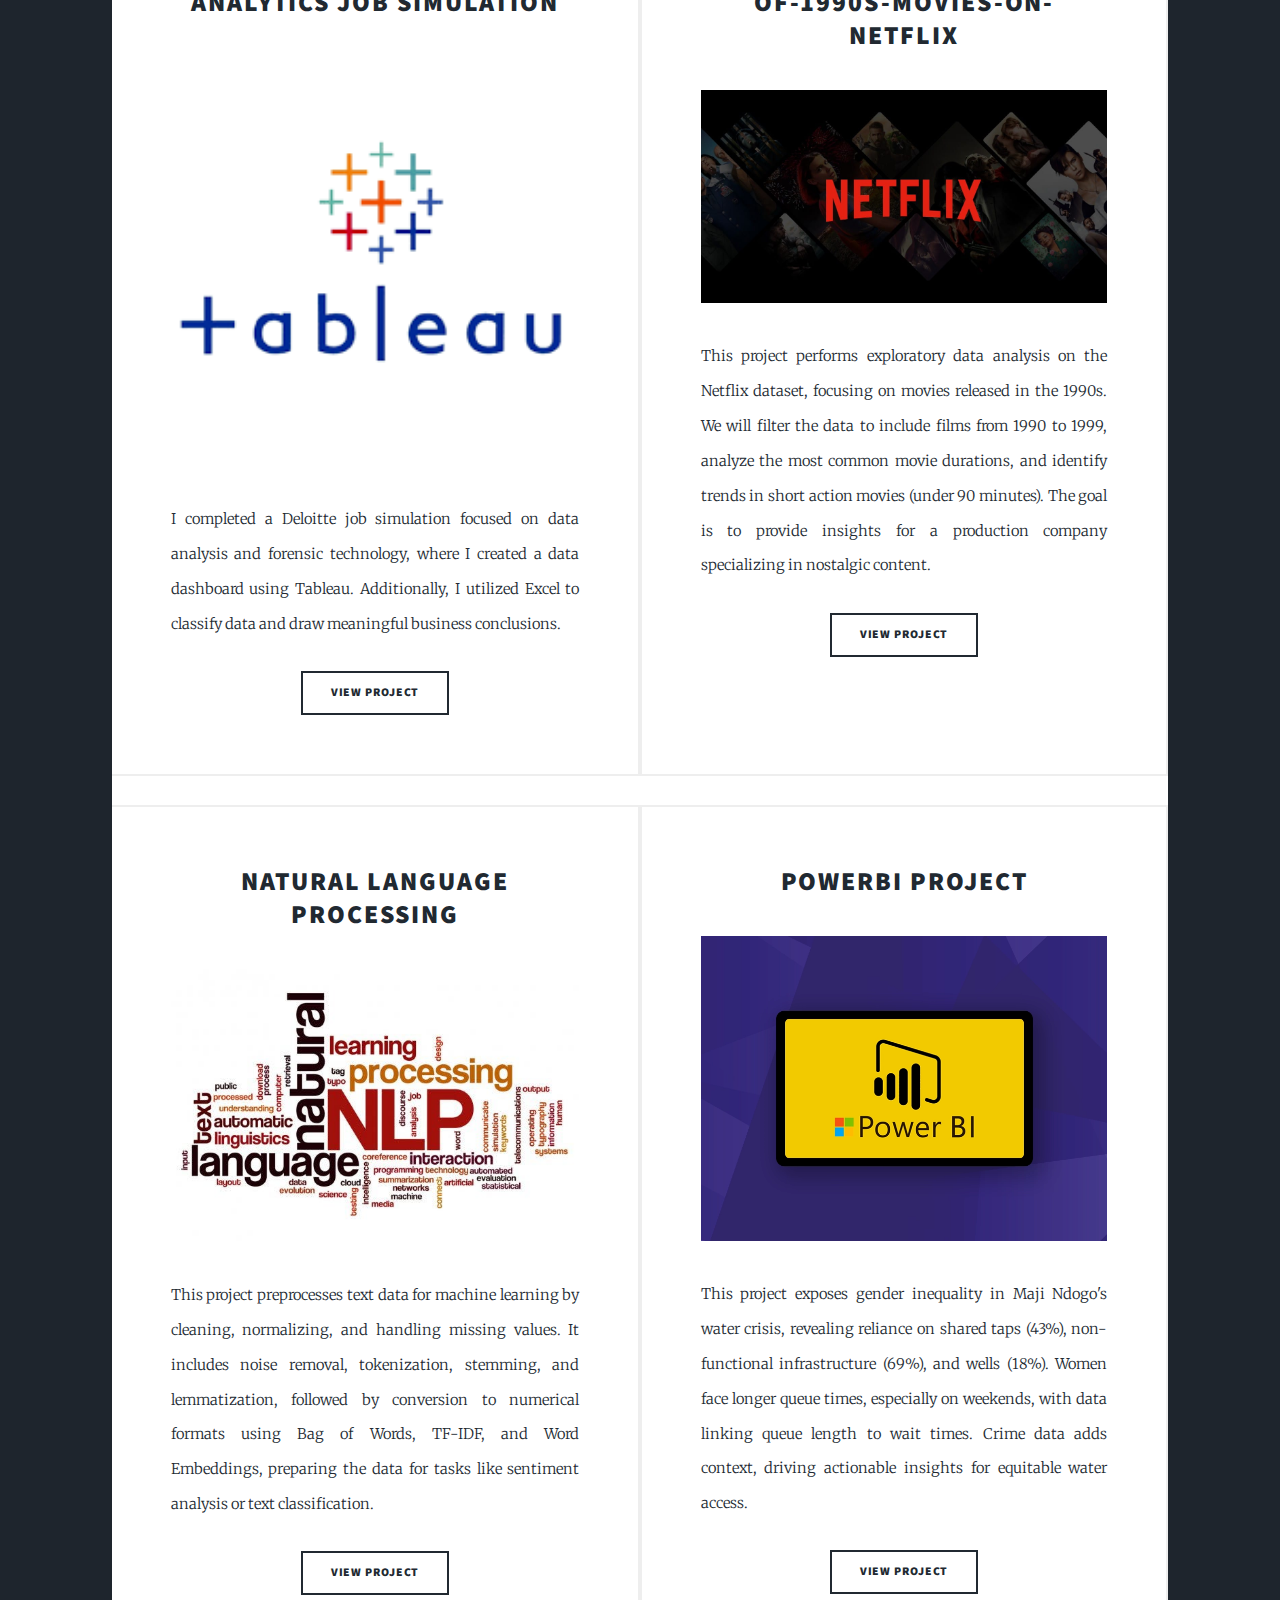
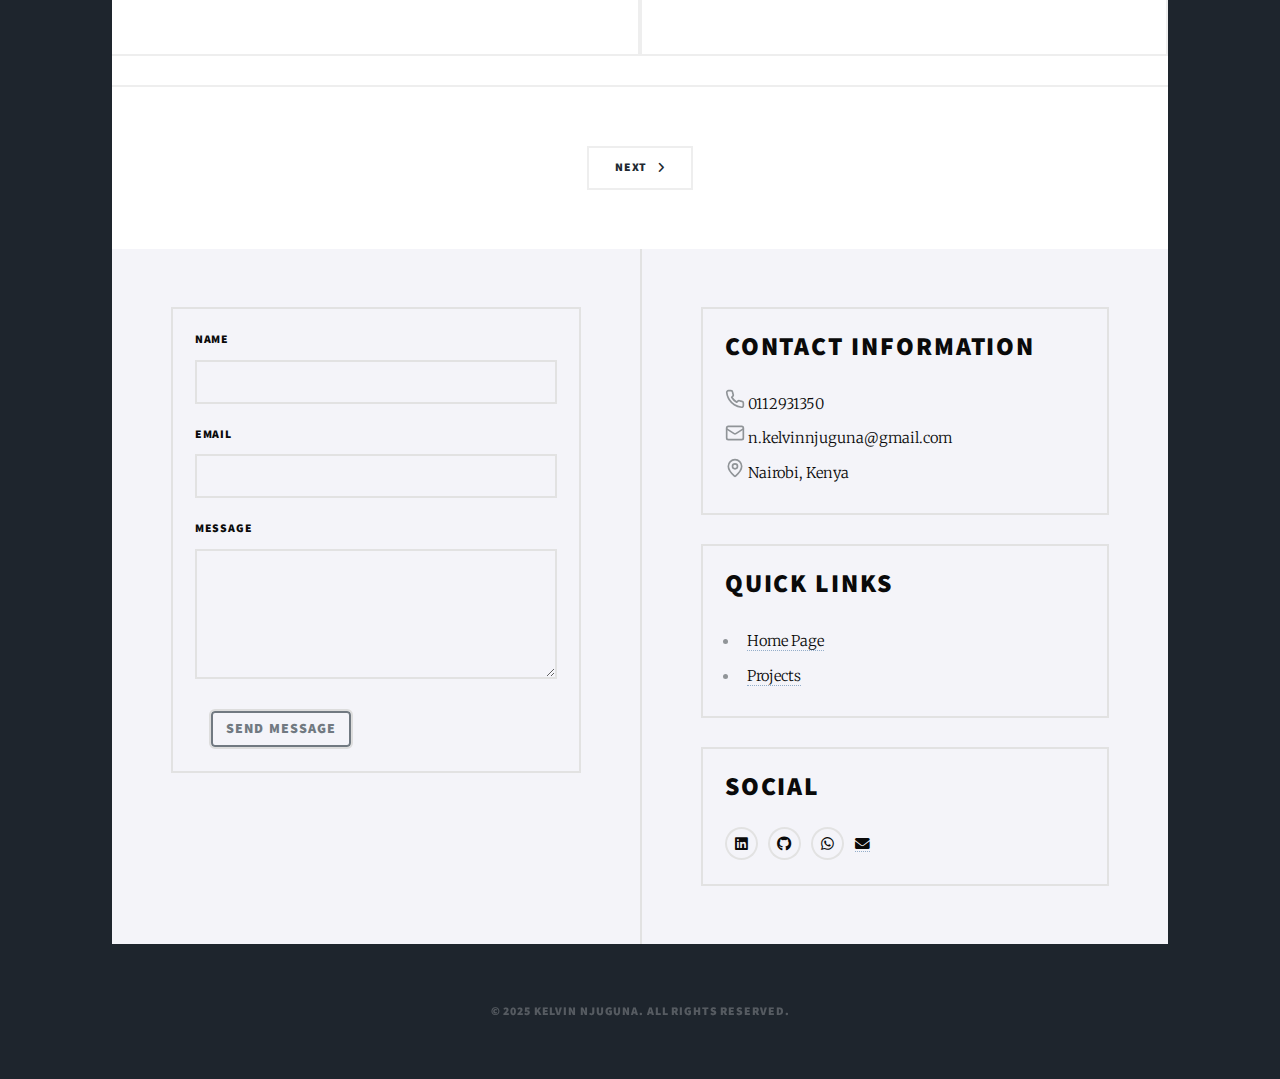
==== commit 3e38b459: "Update generic.html" ====
--- a/generic.html
+++ b/generic.html
@@ -79,9 +79,10 @@
 								<header>
 									<h2><a href="https://github.com/Kelvin340-cloud/Deloitte-Job-Simulation">Deloitte Australia Data Analytics Job Simulation<br /></a></h2>
 								</header>
-								<a href="https://github.com/Kelvin340-cloud/Deloitte-Job-Simulation" class="image fit"><img src="images/bike_sales.jpg" alt="" /></a>
-								<p>
-									In this project, I used a dataset of a company's bike sales, cleaned the data in Excel, created some pivot tables of interesting insights, and used the pivot tables to create a dashboard.
+								<a href="https://github.com/Kelvin340-cloud/Deloitte-Job-Simulation" class="image fit"><img src="images\tableau.png" alt="" /></a>
+								<p>
+									I completed a Deloitte job simulation focused on data analysis and forensic technology, where I created a data dashboard using Tableau. 
+									Additionally, I utilized Excel to classify data and draw meaningful business conclusions.
 								</p>
 								<ul class="actions special">
 									<li><a href="https://github.com/Kelvin340-cloud/Deloitte-Job-Simulation" class="button">View project</a></li>
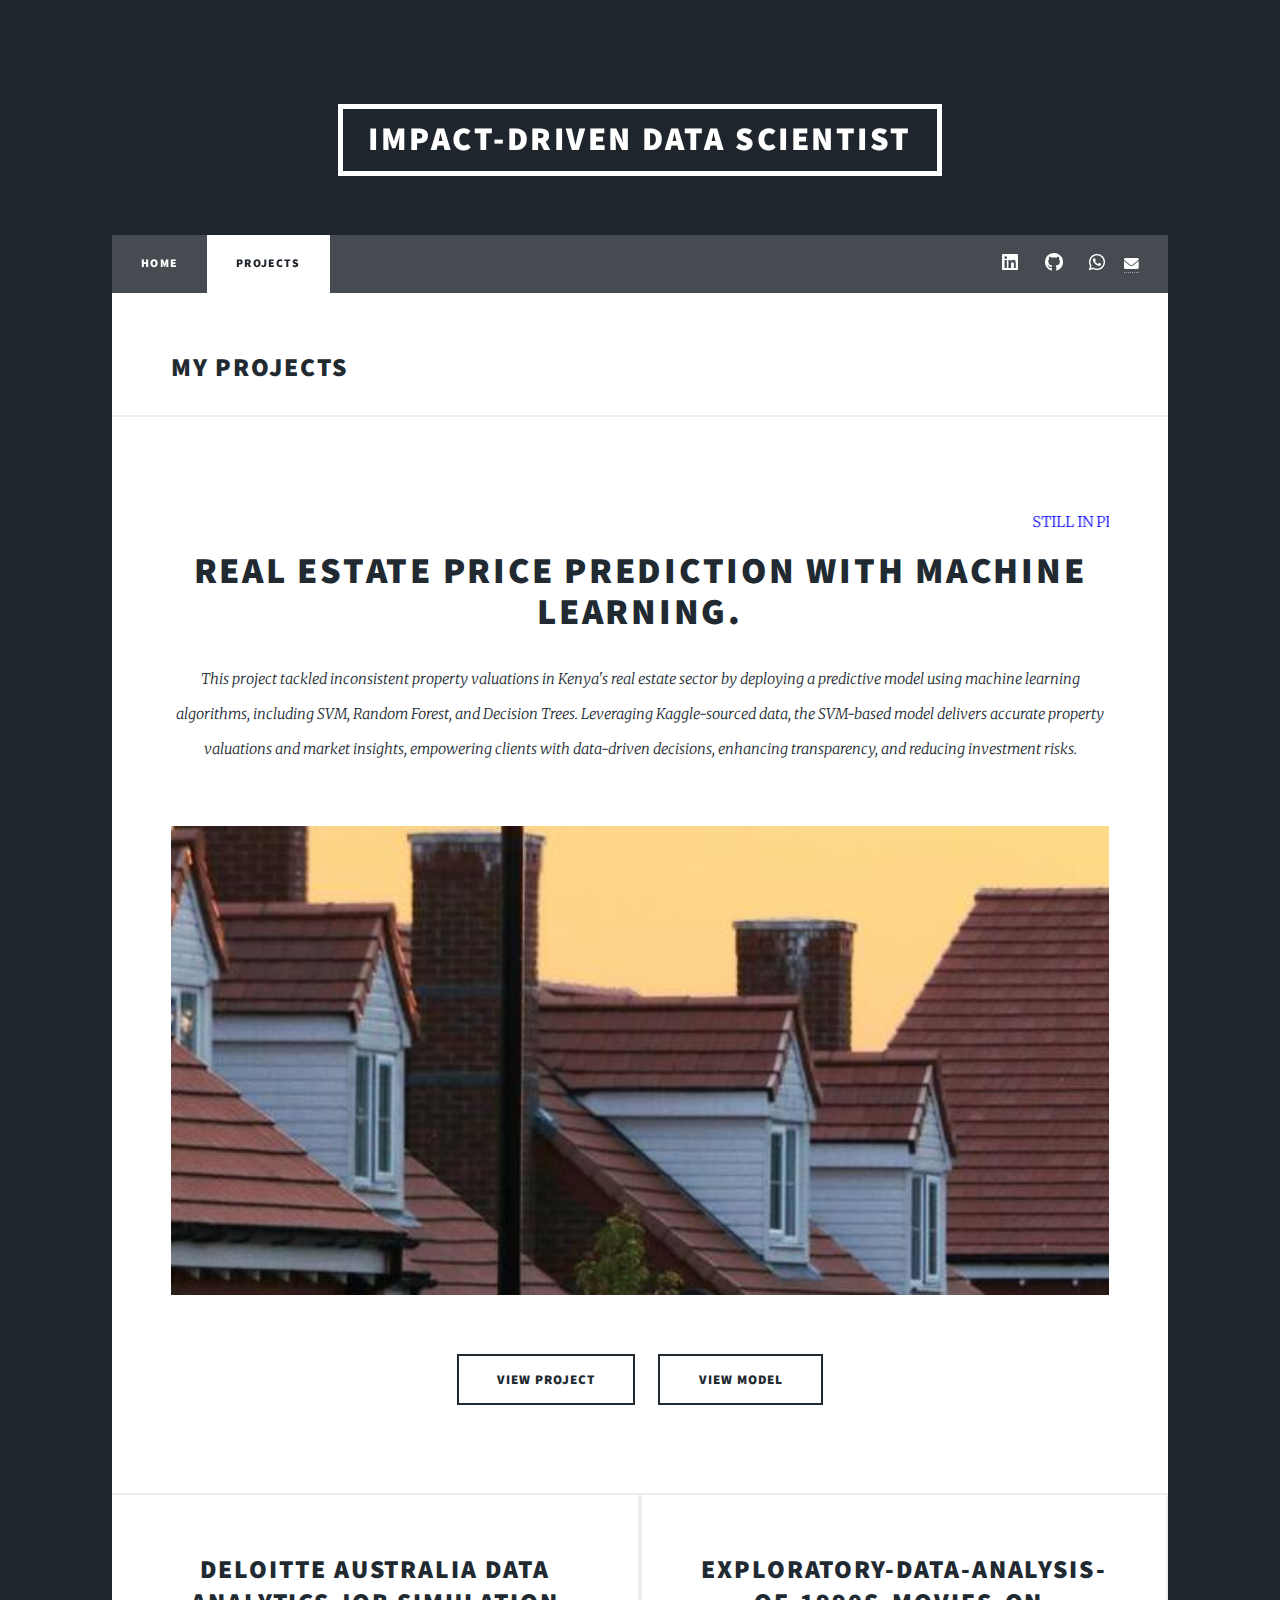
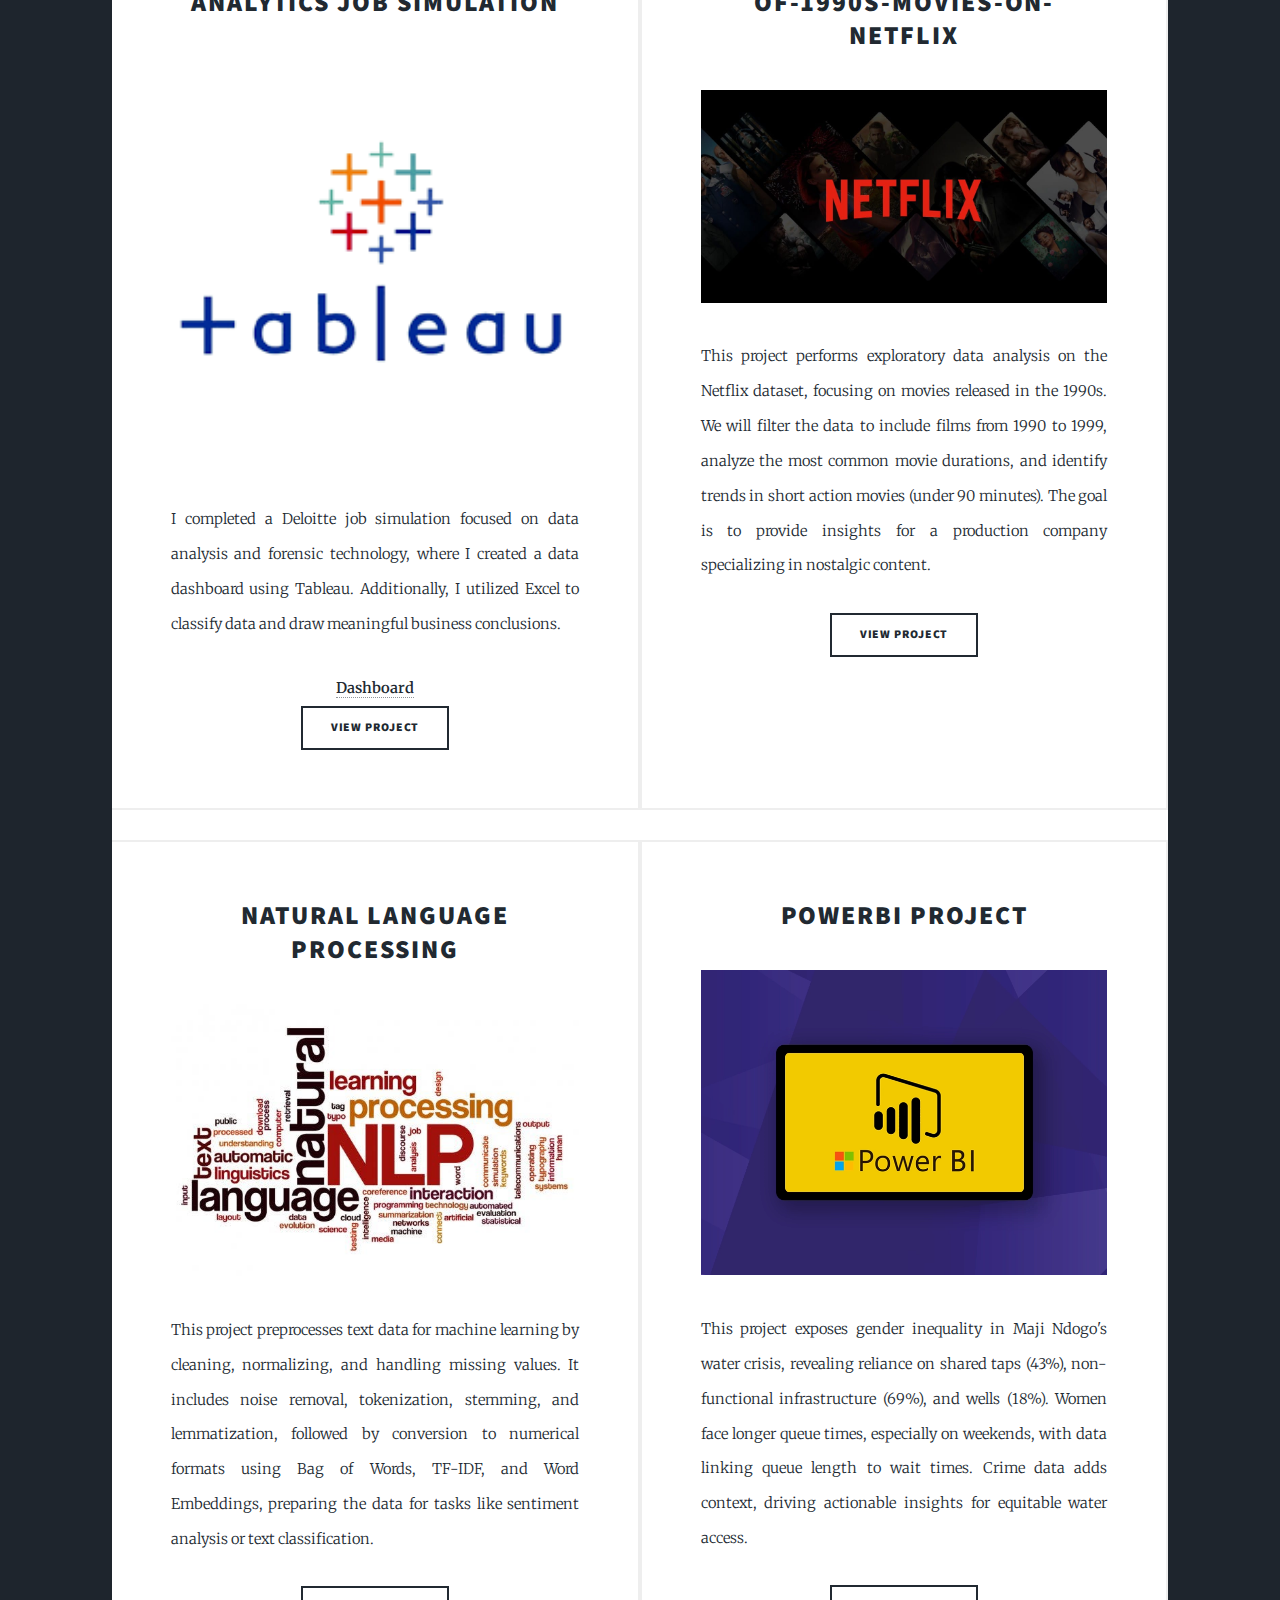
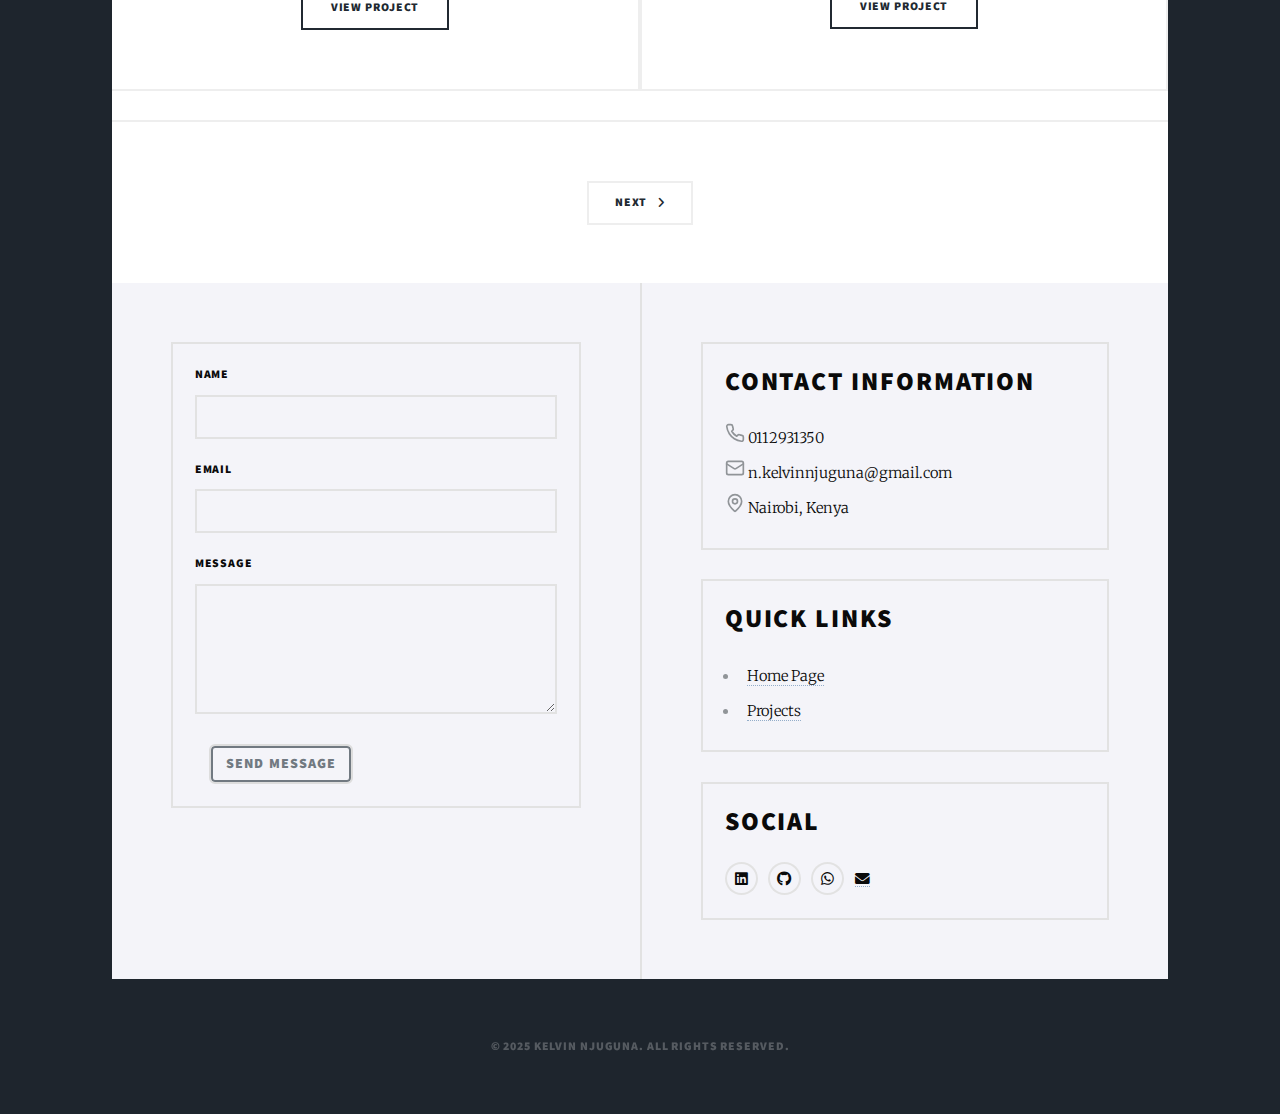
==== commit 4b600815: "Update generic.html" ====
--- a/generic.html
+++ b/generic.html
@@ -84,6 +84,8 @@
 									I completed a Deloitte job simulation focused on data analysis and forensic technology, where I created a data dashboard using Tableau. 
 									Additionally, I utilized Excel to classify data and draw meaningful business conclusions.
 								</p>
+								<a href="https://public.tableau.com/app/profile/kelvin.njuguna5197/viz/shared/ZQWH7GP8T"><b>Dashboard</b></a>
+
 								<ul class="actions special">
 									<li><a href="https://github.com/Kelvin340-cloud/Deloitte-Job-Simulation" class="button">View project</a></li>
 								</ul>
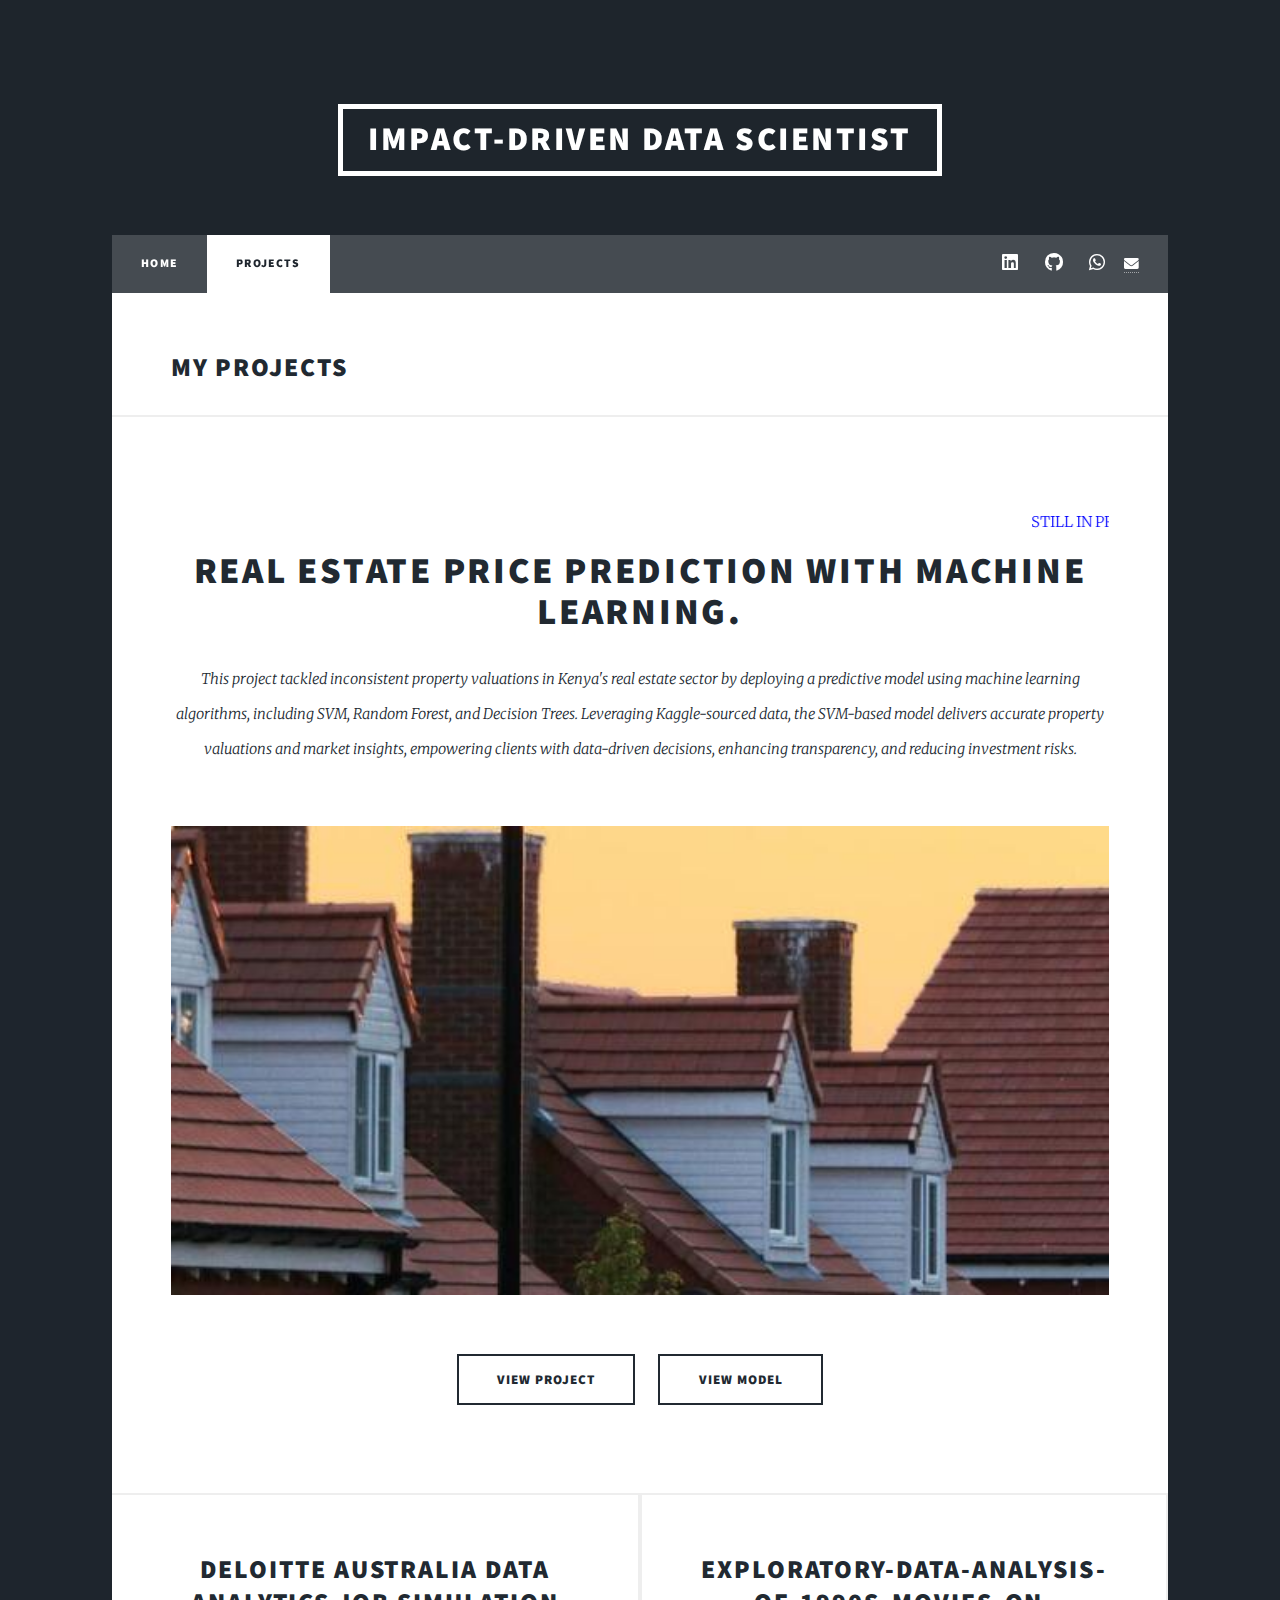
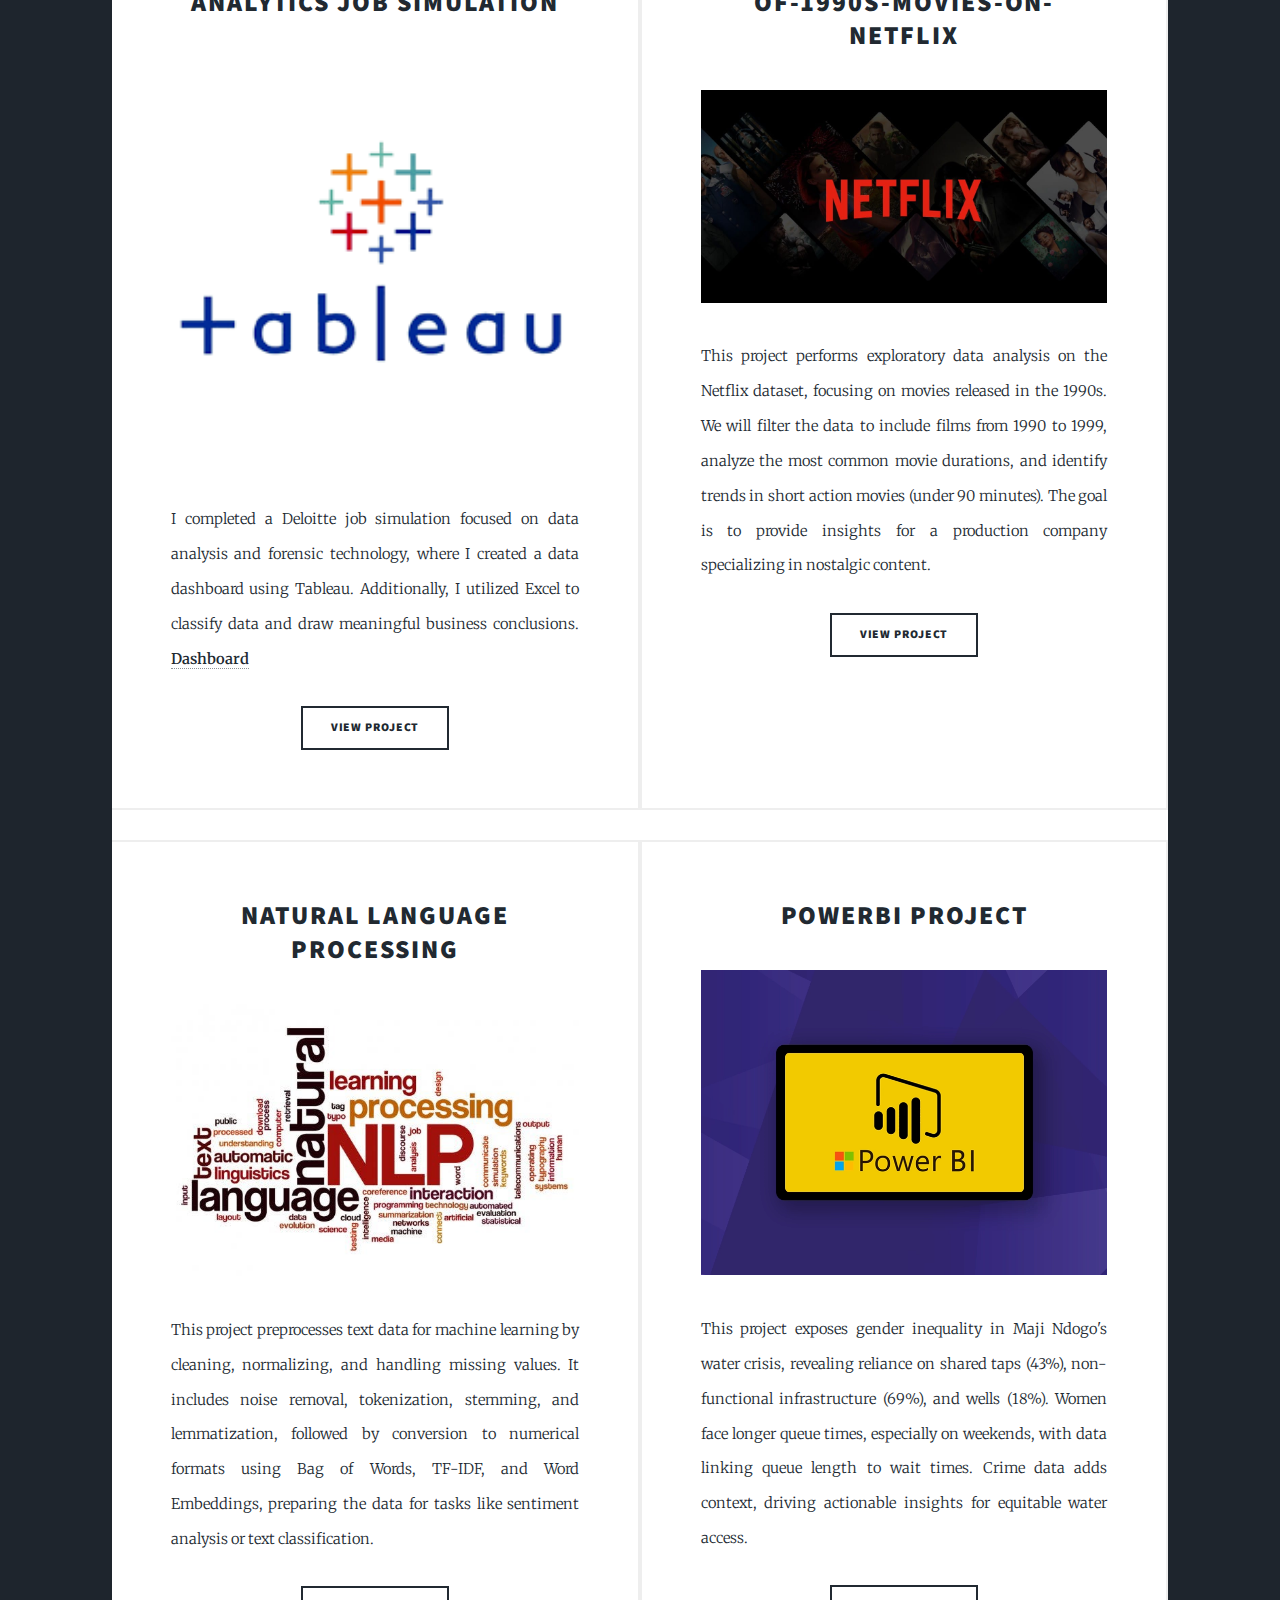
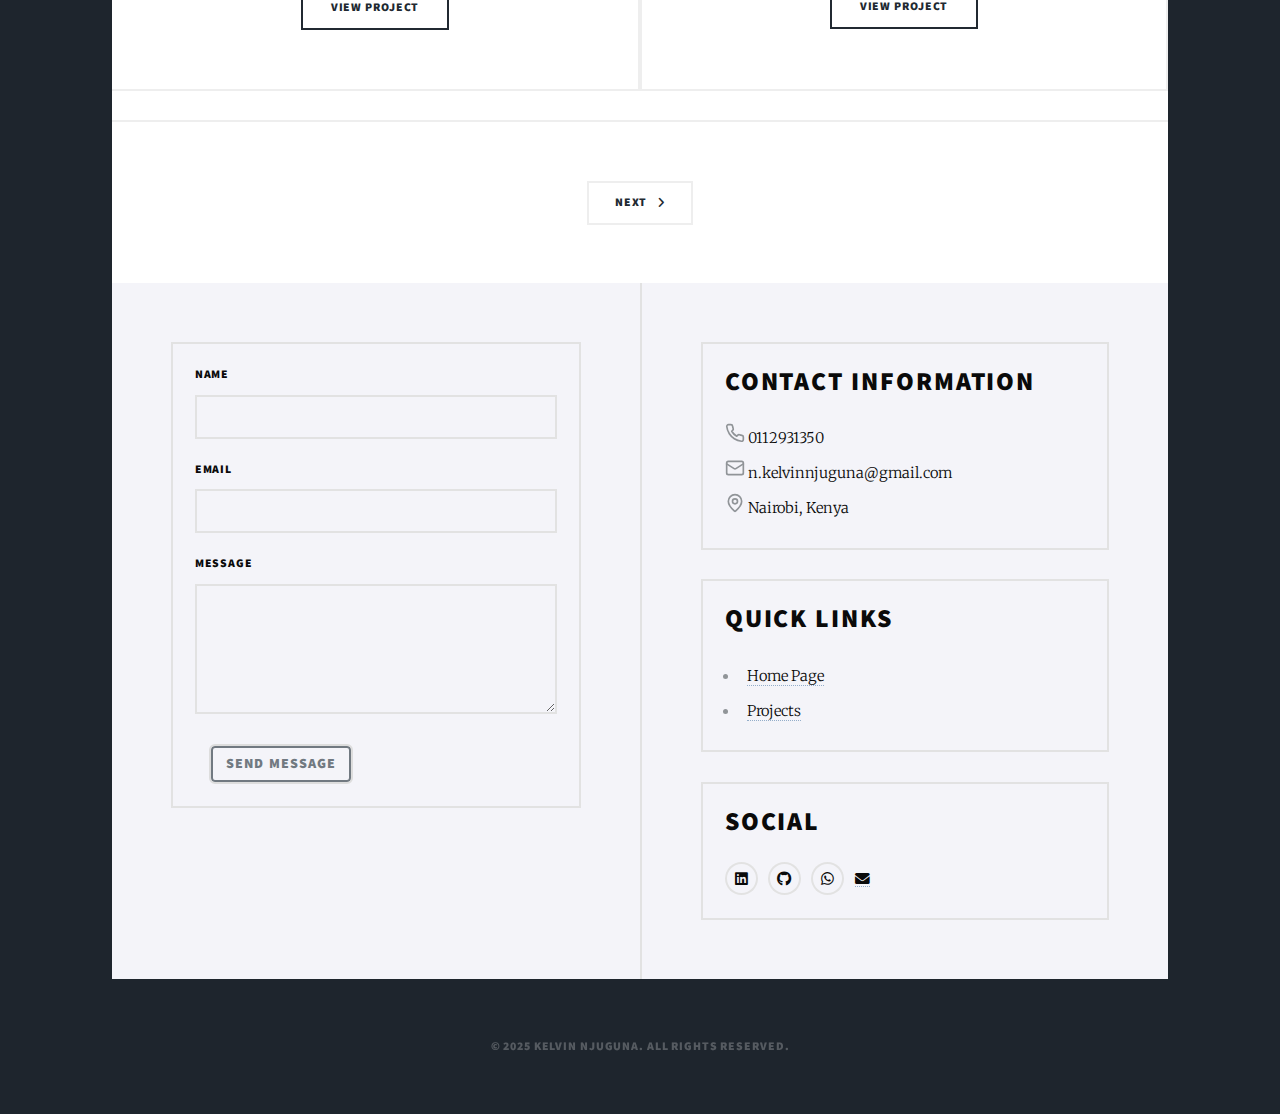
==== commit 10dd139f: "Update generic.html" ====
--- a/generic.html
+++ b/generic.html
@@ -83,9 +83,9 @@
 								<p>
 									I completed a Deloitte job simulation focused on data analysis and forensic technology, where I created a data dashboard using Tableau. 
 									Additionally, I utilized Excel to classify data and draw meaningful business conclusions.
-								</p>
-								<a href="https://public.tableau.com/app/profile/kelvin.njuguna5197/viz/shared/ZQWH7GP8T"><b>Dashboard</b></a>
-
+									<a href="https://public.tableau.com/app/profile/kelvin.njuguna5197/viz/shared/ZQWH7GP8T"><b>Dashboard</b></a>
+								</p>
+								
 								<ul class="actions special">
 									<li><a href="https://github.com/Kelvin340-cloud/Deloitte-Job-Simulation" class="button">View project</a></li>
 								</ul>
